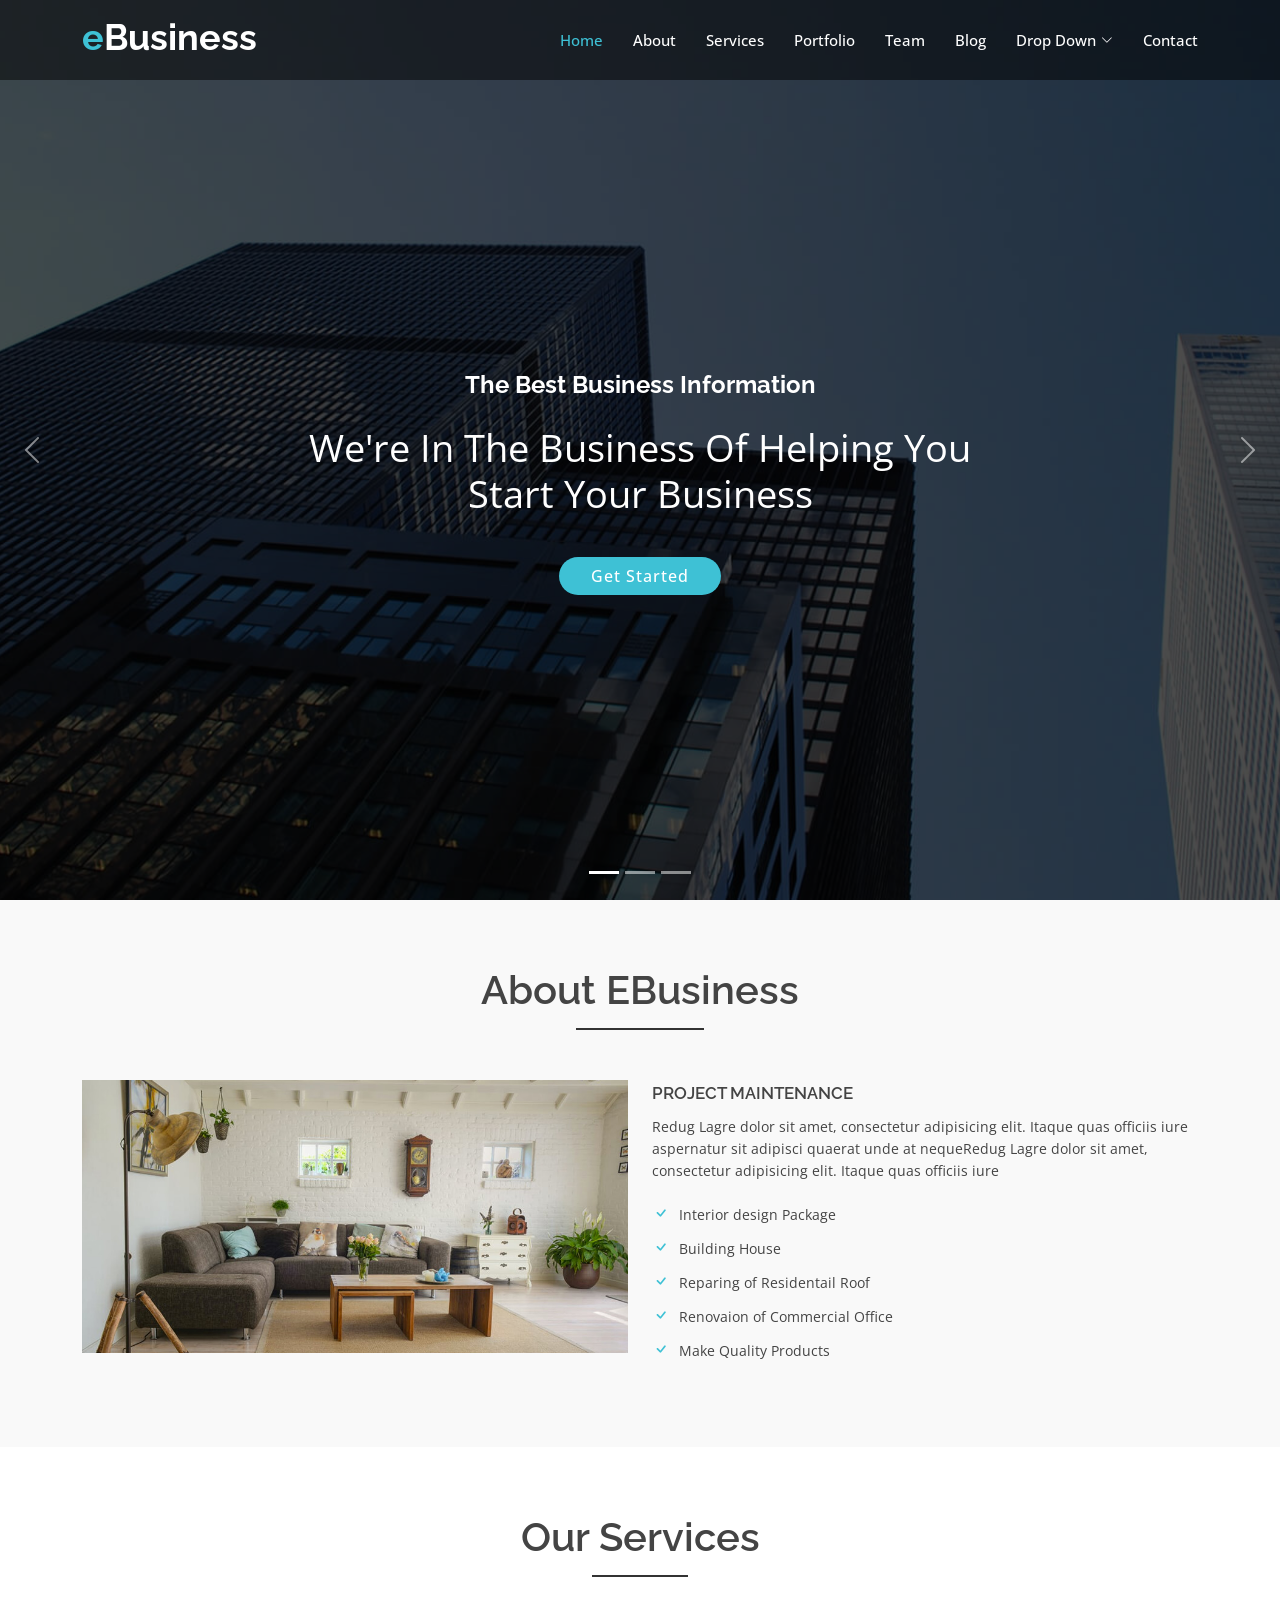
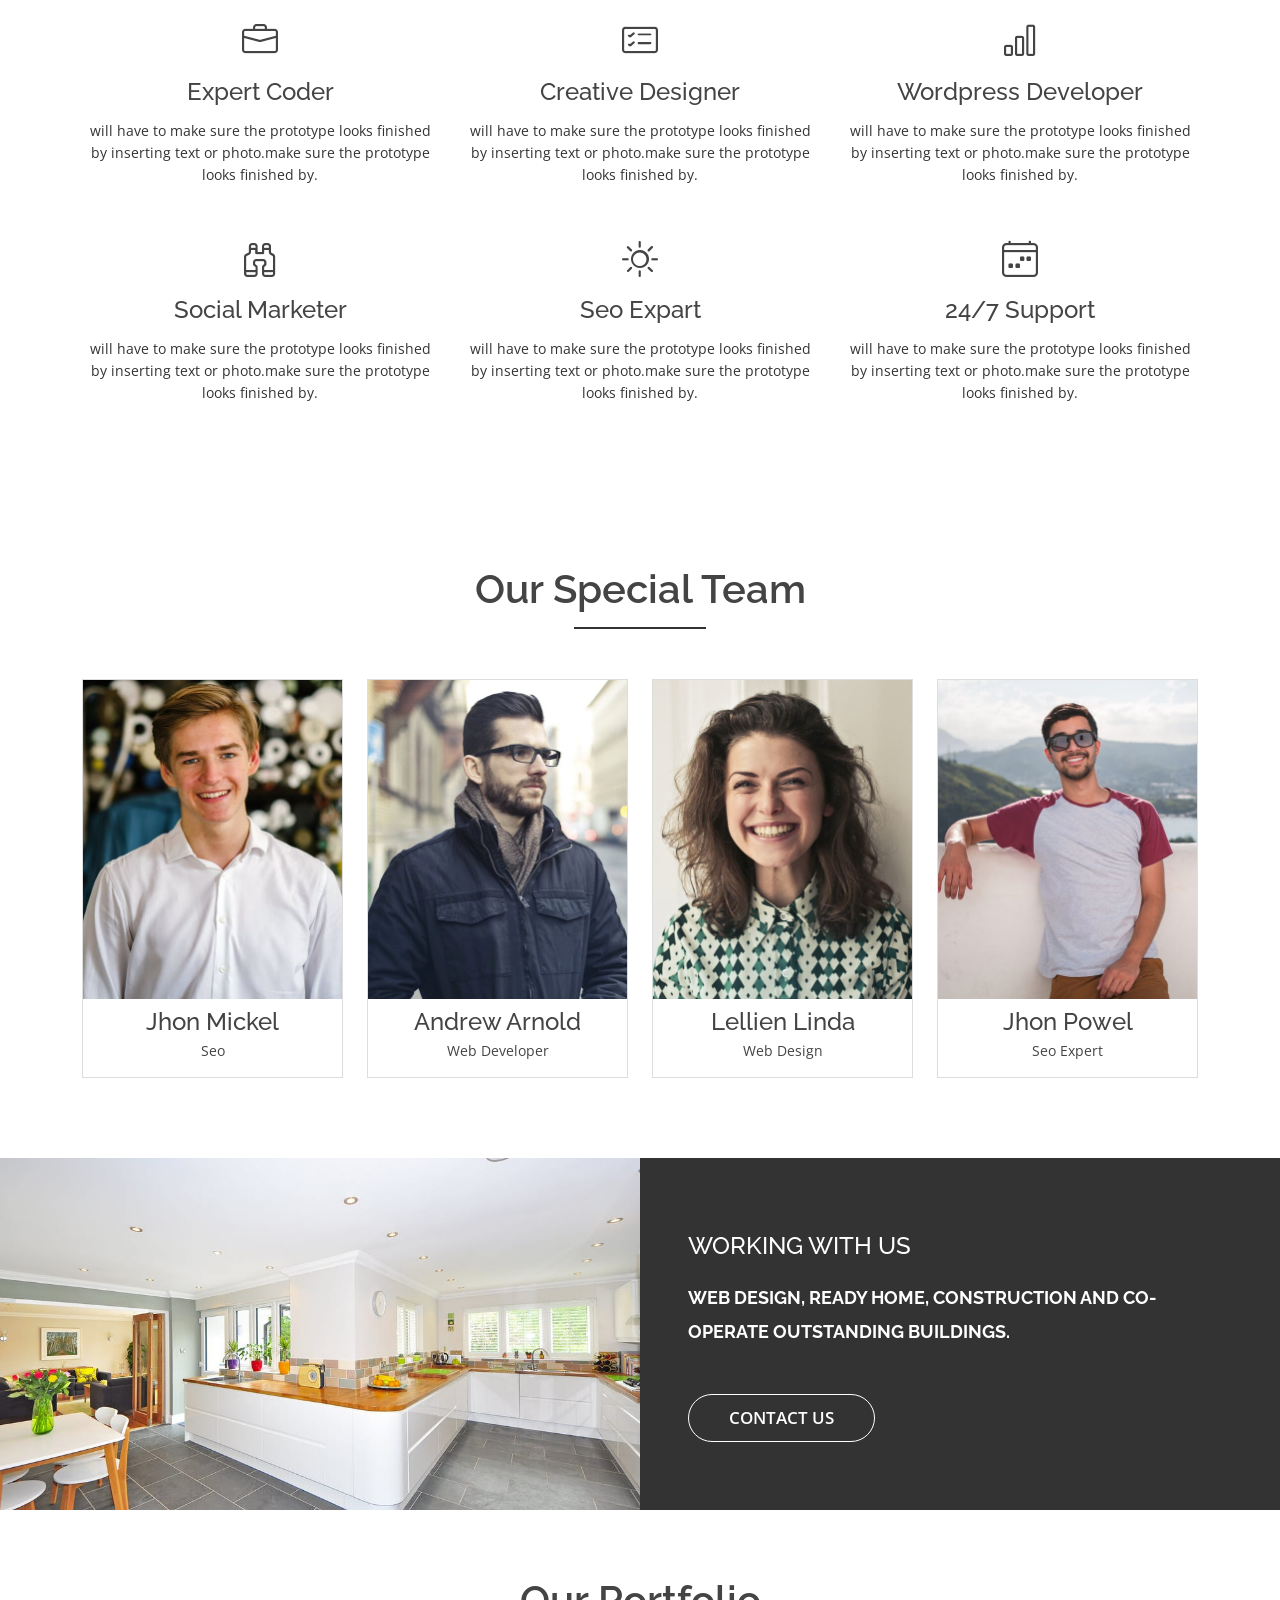
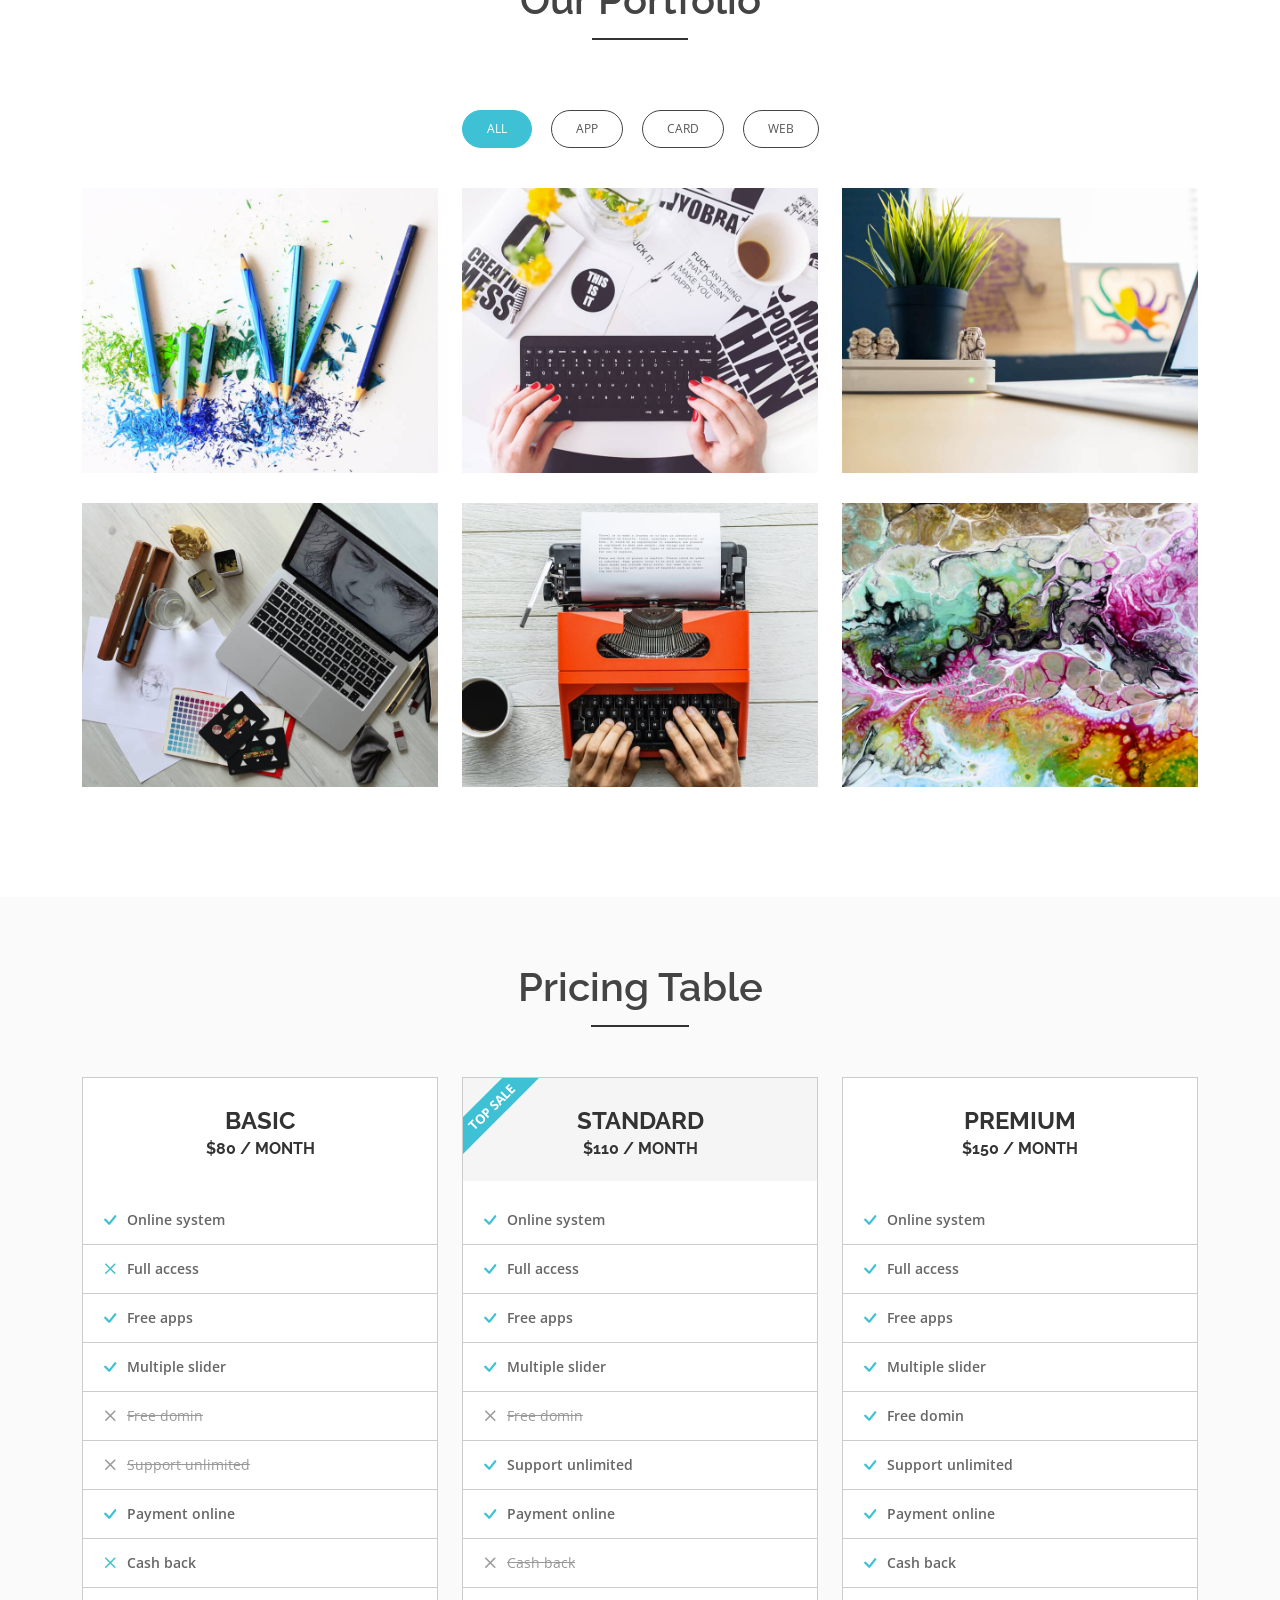
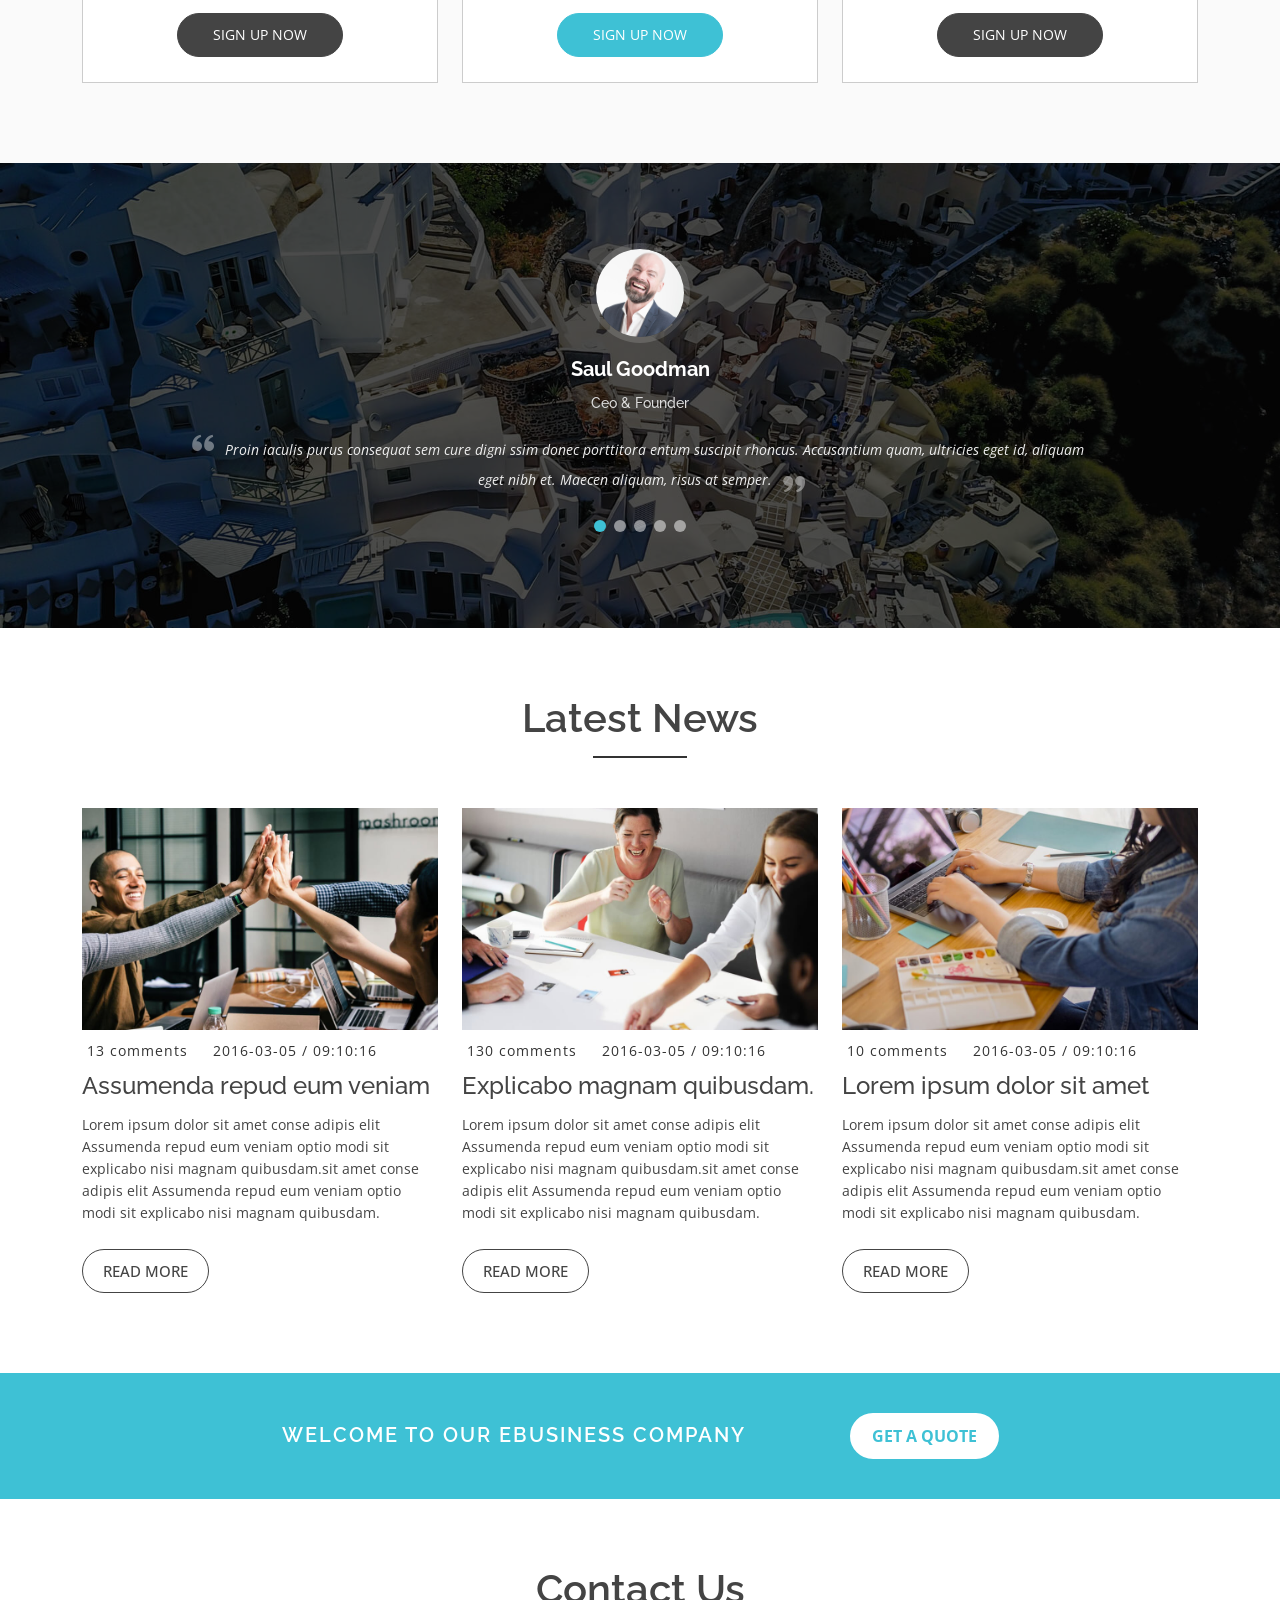
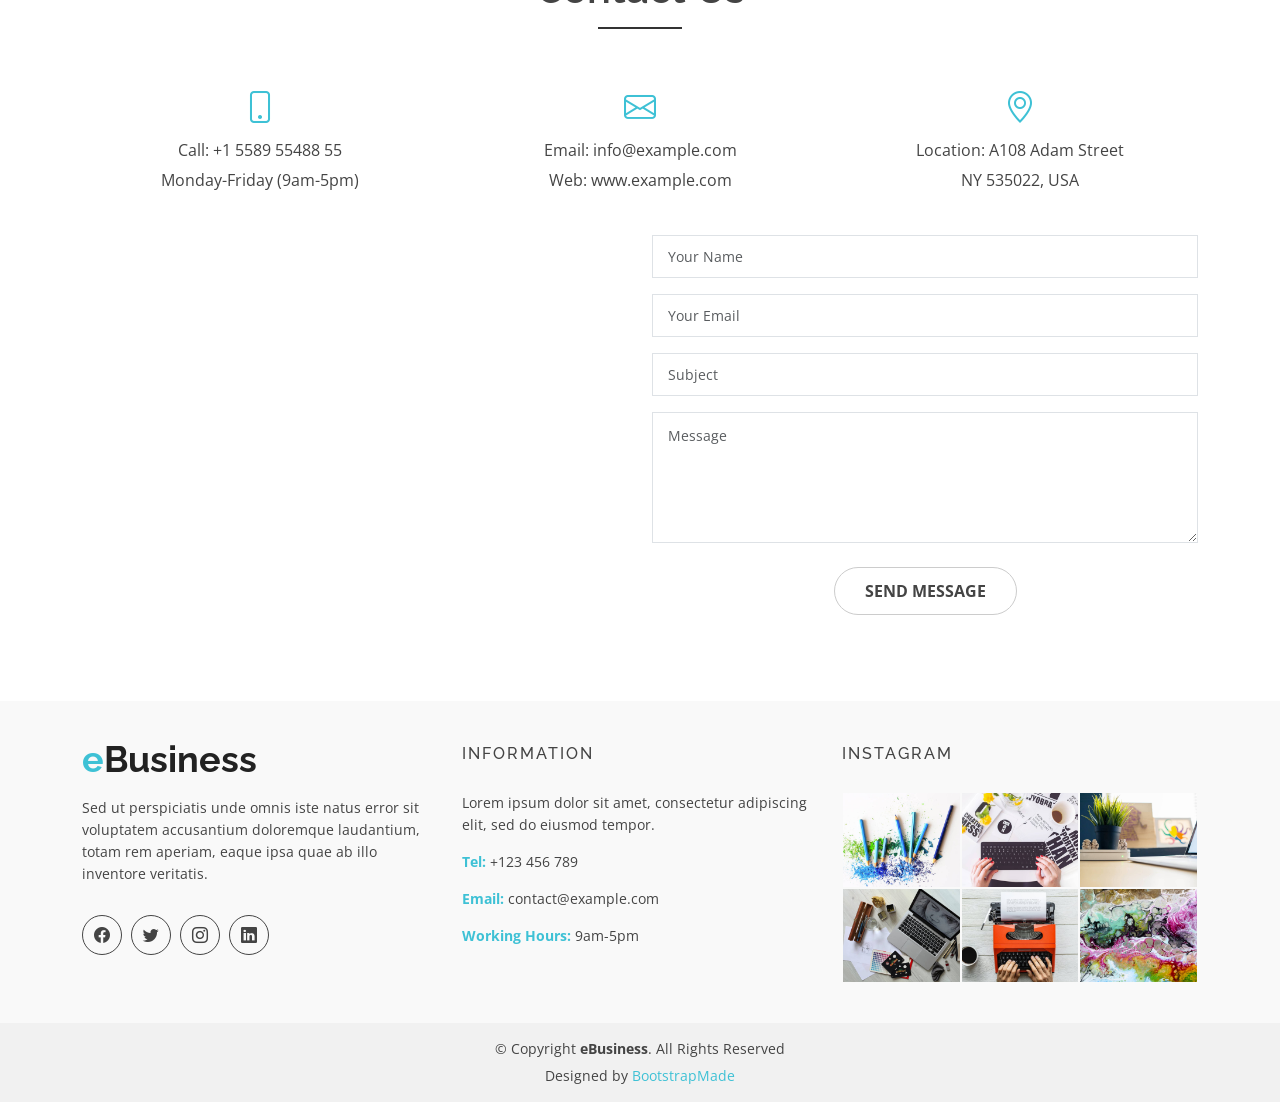
==== index.html @ 8da38280 "init theme" ====
<!DOCTYPE html>
<html lang="en">

<head>
  <meta charset="utf-8">
  <meta content="width=device-width, initial-scale=1.0" name="viewport">

  <title>eBusiness Bootstrap Template - Index</title>
  <meta content="" name="description">
  <meta content="" name="keywords">

  <!-- Favicons -->
  <link href="assets/img/favicon.png" rel="icon">
  <link href="assets/img/apple-touch-icon.png" rel="apple-touch-icon">

  <!-- Google Fonts -->
  <link href="https://fonts.googleapis.com/css?family=Open+Sans:300,400,400i,600,700|Raleway:300,400,400i,500,500i,700,800,900" rel="stylesheet">

  <!-- Vendor CSS Files -->
  <link href="assets/vendor/animate.css/animate.min.css" rel="stylesheet">
  <link href="assets/vendor/bootstrap/css/bootstrap.min.css" rel="stylesheet">
  <link href="assets/vendor/bootstrap-icons/bootstrap-icons.css" rel="stylesheet">
  <link href="assets/vendor/boxicons/css/boxicons.min.css" rel="stylesheet">
  <link href="assets/vendor/glightbox/css/glightbox.min.css" rel="stylesheet">
  <link href="assets/vendor/swiper/swiper-bundle.min.css" rel="stylesheet">

  <!-- Template Main CSS File -->
  <link href="assets/css/style.css" rel="stylesheet">

  <!-- =======================================================
  * Template Name: eBusiness
  * Updated: Sep 18 2023 with Bootstrap v5.3.2
  * Template URL: https://bootstrapmade.com/ebusiness-bootstrap-corporate-template/
  * Author: BootstrapMade.com
  * License: https://bootstrapmade.com/license/
  ======================================================== -->
</head>

<body>

  <!-- ======= Header ======= -->
  <header id="header" class="fixed-top d-flex align-items-center">
    <div class="container d-flex justify-content-between">

      <div class="logo">
        <h1><a href="index.html"><span>e</span>Business</a></h1>
        <!-- Uncomment below if you prefer to use an image logo -->
        <!-- <a href="index.html"><img src="assets/img/logo.png" alt="" class="img-fluid"></a>-->
      </div>

      <nav id="navbar" class="navbar">
        <ul>
          <li><a class="nav-link scrollto active" href="#hero">Home</a></li>
          <li><a class="nav-link scrollto" href="#about">About</a></li>
          <li><a class="nav-link scrollto" href="#services">Services</a></li>
          <li><a class="nav-link scrollto" href="#portfolio">Portfolio</a></li>
          <li><a class="nav-link scrollto" href="#team">Team</a></li>
          <li><a href="blog.html">Blog</a></li>
          <li class="dropdown"><a href="#"><span>Drop Down</span> <i class="bi bi-chevron-down"></i></a>
            <ul>
              <li><a href="#">Drop Down 1</a></li>
              <li class="dropdown"><a href="#"><span>Deep Drop Down</span> <i class="bi bi-chevron-right"></i></a>
                <ul>
                  <li><a href="#">Deep Drop Down 1</a></li>
                  <li><a href="#">Deep Drop Down 2</a></li>
                  <li><a href="#">Deep Drop Down 3</a></li>
                  <li><a href="#">Deep Drop Down 4</a></li>
                  <li><a href="#">Deep Drop Down 5</a></li>
                </ul>
              </li>
              <li><a href="#">Drop Down 2</a></li>
              <li><a href="#">Drop Down 3</a></li>
              <li><a href="#">Drop Down 4</a></li>
            </ul>
          </li>
          <li><a class="nav-link scrollto" href="#contact">Contact</a></li>
        </ul>
        <i class="bi bi-list mobile-nav-toggle"></i>
      </nav><!-- .navbar -->

    </div>
  </header><!-- End Header -->

  <!-- ======= hero Section ======= -->
  <section id="hero">
    <div class="hero-container">
      <div id="heroCarousel" class="carousel slide carousel-fade" data-bs-ride="carousel" data-bs-interval="5000">

        <ol id="hero-carousel-indicators" class="carousel-indicators"></ol>

        <div class="carousel-inner" role="listbox">

          <div class="carousel-item active" style="background-image: url(assets/img/hero-carousel/1.jpg)">
            <div class="carousel-container">
              <div class="container">
                <h2 class="animate__animated animate__fadeInDown">The Best Business Information </h2>
                <p class="animate__animated animate__fadeInUp">We're In The Business Of Helping You Start Your Business</p>
                <a href="#about" class="btn-get-started scrollto animate__animated animate__fadeInUp">Get Started</a>
              </div>
            </div>
          </div>

          <div class="carousel-item" style="background-image: url(assets/img/hero-carousel/2.jpg)">
            <div class="carousel-container">
              <div class="container">
                <h2 class="animate__animated animate__fadeInDown">At vero eos et accusamus</h2>
                <p class="animate__animated animate__fadeInUp">Helping Business Security & Peace of Mind for Your Family</p>
                <a href="#about" class="btn-get-started scrollto animate__animated animate__fadeInUp">Get Started</a>
              </div>
            </div>
          </div>

          <div class="carousel-item" style="background-image: url(assets/img/hero-carousel/3.jpg)">
            <div class="carousel-container">
              <div class="container">
                <h2 class="animate__animated animate__fadeInDown">Temporibus autem quibusdam</h2>
                <p class="animate__animated animate__fadeInUp">Beatae vitae dicta sunt explicabo. Nemo enim ipsam voluptatem</p>
                <a href="#about" class="btn-get-started scrollto animate__animated animate__fadeInUp">Get Started</a>
              </div>
            </div>
          </div>

        </div>

        <a class="carousel-control-prev" href="#heroCarousel" role="button" data-bs-slide="prev">
          <span class="carousel-control-prev-icon bi bi-chevron-left" aria-hidden="true"></span>
        </a>

        <a class="carousel-control-next" href="#heroCarousel" role="button" data-bs-slide="next">
          <span class="carousel-control-next-icon bi bi-chevron-right" aria-hidden="true"></span>
        </a>

      </div>
    </div>
  </section><!-- End Hero Section -->

  <main id="main">

    <!-- ======= About Section ======= -->
    <div id="about" class="about-area area-padding">
      <div class="container">
        <div class="row">
          <div class="col-md-12 col-sm-12 col-xs-12">
            <div class="section-headline text-center">
              <h2>About eBusiness</h2>
            </div>
          </div>
        </div>
        <div class="row">
          <!-- single-well start-->
          <div class="col-md-6 col-sm-6 col-xs-12">
            <div class="well-left">
              <div class="single-well">
                <a href="#">
                  <img src="assets/img/about/1.jpg" alt="">
                </a>
              </div>
            </div>
          </div>
          <!-- single-well end-->
          <div class="col-md-6 col-sm-6 col-xs-12">
            <div class="well-middle">
              <div class="single-well">
                <a href="#">
                  <h4 class="sec-head">project Maintenance</h4>
                </a>
                <p>
                  Redug Lagre dolor sit amet, consectetur adipisicing elit. Itaque quas officiis iure aspernatur sit adipisci quaerat unde at nequeRedug Lagre dolor sit amet, consectetur adipisicing elit. Itaque quas officiis iure
                </p>
                <ul>
                  <li>
                    <i class="bi bi-check"></i> Interior design Package
                  </li>
                  <li>
                    <i class="bi bi-check"></i> Building House
                  </li>
                  <li>
                    <i class="bi bi-check"></i> Reparing of Residentail Roof
                  </li>
                  <li>
                    <i class="bi bi-check"></i> Renovaion of Commercial Office
                  </li>
                  <li>
                    <i class="bi bi-check"></i> Make Quality Products
                  </li>
                </ul>
              </div>
            </div>
          </div>
          <!-- End col-->
        </div>
      </div>
    </div><!-- End About Section -->

    <!-- ======= Services Section ======= -->
    <div id="services" class="services-area area-padding">
      <div class="container">
        <div class="row">
          <div class="col-md-12 col-sm-12 col-xs-12">
            <div class="section-headline services-head text-center">
              <h2>Our Services</h2>
            </div>
          </div>
        </div>
        <div class="row text-center">
          <!-- Start Left services -->
          <div class="col-md-4 col-sm-4 col-xs-12">
            <div class="about-move">
              <div class="services-details">
                <div class="single-services">
                  <a class="services-icon" href="#">
                    <i class="bi bi-briefcase"></i>
                  </a>
                  <h4>Expert Coder</h4>
                  <p>
                    will have to make sure the prototype looks finished by inserting text or photo.make sure the prototype looks finished by.
                  </p>
                </div>
              </div>
              <!-- end about-details -->
            </div>
          </div>
          <div class="col-md-4 col-sm-4 col-xs-12">
            <div class="about-move">
              <div class="services-details">
                <div class="single-services">
                  <a class="services-icon" href="#">
                    <i class="bi bi-card-checklist"></i>
                  </a>
                  <h4>Creative Designer</h4>
                  <p>
                    will have to make sure the prototype looks finished by inserting text or photo.make sure the prototype looks finished by.
                  </p>
                </div>
              </div>
              <!-- end about-details -->
            </div>
          </div>
          <div class="col-md-4 col-sm-4 col-xs-12">
            <!-- end col-md-4 -->
            <div class=" about-move">
              <div class="services-details">
                <div class="single-services">
                  <a class="services-icon" href="#">
                    <i class="bi bi-bar-chart"></i>
                  </a>
                  <h4>Wordpress Developer</h4>
                  <p>
                    will have to make sure the prototype looks finished by inserting text or photo.make sure the prototype looks finished by.
                  </p>
                </div>
              </div>
              <!-- end about-details -->
            </div>
          </div>
          <div class="col-md-4 col-sm-4 col-xs-12">
            <!-- end col-md-4 -->
            <div class=" about-move">
              <div class="services-details">
                <div class="single-services">
                  <a class="services-icon" href="#">
                    <i class="bi bi-binoculars"></i>
                  </a>
                  <h4>Social Marketer </h4>
                  <p>
                    will have to make sure the prototype looks finished by inserting text or photo.make sure the prototype looks finished by.
                  </p>
                </div>
              </div>
              <!-- end about-details -->
            </div>
          </div>
          <!-- End Left services -->
          <div class="col-md-4 col-sm-4 col-xs-12">
            <!-- end col-md-4 -->
            <div class=" about-move">
              <div class="services-details">
                <div class="single-services">
                  <a class="services-icon" href="#">
                    <i class="bi bi-brightness-high"></i>
                  </a>
                  <h4>Seo Expart</h4>
                  <p>
                    will have to make sure the prototype looks finished by inserting text or photo.make sure the prototype looks finished by.
                  </p>
                </div>
              </div>
              <!-- end about-details -->
            </div>
          </div>
          <!-- End Left services -->
          <div class="col-md-4 col-sm-4 col-xs-12">
            <!-- end col-md-4 -->
            <div class=" about-move">
              <div class="services-details">
                <div class="single-services">
                  <a class="services-icon" href="#">
                    <i class="bi bi-calendar4-week"></i>
                  </a>
                  <h4>24/7 Support</h4>
                  <p>
                    will have to make sure the prototype looks finished by inserting text or photo.make sure the prototype looks finished by.
                  </p>
                </div>
              </div>
              <!-- end about-details -->
            </div>
          </div>
        </div>
      </div>
    </div><!-- End Services Section -->

    <!-- ======= Team Section ======= -->
    <div id="team" class="our-team-area area-padding">
      <div class="container">
        <div class="row">
          <div class="col-md-12 col-sm-12 col-xs-12">
            <div class="section-headline text-center">
              <h2>Our special Team</h2>
            </div>
          </div>
        </div>
        <div class="row">
          <div class="col-md-3 col-sm-3 col-xs-12">
            <div class="single-team-member">
              <div class="team-img">
                <a href="#">
                  <img src="assets/img/team/1.jpg" alt="">
                </a>
                <div class="team-social-icon text-center">
                  <ul>
                    <li>
                      <a href="#">
                        <i class="bi bi-facebook"></i>
                      </a>
                    </li>
                    <li>
                      <a href="#">
                        <i class="bi bi-twitter"></i>
                      </a>
                    </li>
                    <li>
                      <a href="#">
                        <i class="bi bi-instagram"></i>
                      </a>
                    </li>
                  </ul>
                </div>
              </div>
              <div class="team-content text-center">
                <h4>Jhon Mickel</h4>
                <p>Seo</p>
              </div>
            </div>
          </div>
          <!-- End column -->
          <div class="col-md-3 col-sm-3 col-xs-12">
            <div class="single-team-member">
              <div class="team-img">
                <a href="#">
                  <img src="assets/img/team/2.jpg" alt="">
                </a>
                <div class="team-social-icon text-center">
                  <ul>
                    <li>
                      <a href="#">
                        <i class="bi bi-facebook"></i>
                      </a>
                    </li>
                    <li>
                      <a href="#">
                        <i class="bi bi-twitter"></i>
                      </a>
                    </li>
                    <li>
                      <a href="#">
                        <i class="bi bi-instagram"></i>
                      </a>
                    </li>
                  </ul>
                </div>
              </div>
              <div class="team-content text-center">
                <h4>Andrew Arnold</h4>
                <p>Web Developer</p>
              </div>
            </div>
          </div>
          <!-- End column -->
          <div class="col-md-3 col-sm-3 col-xs-12">
            <div class="single-team-member">
              <div class="team-img">
                <a href="#">
                  <img src="assets/img/team/3.jpg" alt="">
                </a>
                <div class="team-social-icon text-center">
                  <ul>
                    <li>
                      <a href="#">
                        <i class="bi bi-facebook"></i>
                      </a>
                    </li>
                    <li>
                      <a href="#">
                        <i class="bi bi-twitter"></i>
                      </a>
                    </li>
                    <li>
                      <a href="#">
                        <i class="bi bi-instagram"></i>
                      </a>
                    </li>
                  </ul>
                </div>
              </div>
              <div class="team-content text-center">
                <h4>Lellien Linda</h4>
                <p>Web Design</p>
              </div>
            </div>
          </div>
          <!-- End column -->
          <div class="col-md-3 col-sm-3 col-xs-12">
            <div class="single-team-member">
              <div class="team-img">
                <a href="#">
                  <img src="assets/img/team/4.jpg" alt="">
                </a>
                <div class="team-social-icon text-center">
                  <ul>
                    <li>
                      <a href="#">
                        <i class="bi bi-facebook"></i>
                      </a>
                    </li>
                    <li>
                      <a href="#">
                        <i class="bi bi-twitter"></i>
                      </a>
                    </li>
                    <li>
                      <a href="#">
                        <i class="bi bi-instagram"></i>
                      </a>
                    </li>
                  </ul>
                </div>
              </div>
              <div class="team-content text-center">
                <h4>Jhon Powel</h4>
                <p>Seo Expert</p>
              </div>
            </div>
          </div>
          <!-- End column -->
        </div>
      </div>
    </div><!-- End Team Section -->

    <!-- ======= Rviews Section ======= -->
    <div class="reviews-area">
      <div class="row g-0">
        <div class="col-lg-6">
          <img src="assets/img/about/2.jpg" alt="" class="img-fluid">
        </div>
        <div class="col-lg-6 work-right-text d-flex align-items-center">
          <div class="px-5 py-5 py-lg-0">
            <h2>working with us</h2>
            <h5>Web Design, Ready Home, Construction and Co-operate Outstanding Buildings.</h5>
            <a href="#contact" class="ready-btn scrollto">Contact us</a>
          </div>
        </div>
      </div>
    </div><!-- End Rviews Section -->

    <!-- ======= Portfolio Section ======= -->
    <div id="portfolio" class="portfolio-area area-padding fix">
      <div class="container">
        <div class="row">
          <div class="col-lg-12 col-md-12 col-sm-12 col-xs-12">
            <div class="section-headline text-center">
              <h2>Our Portfolio</h2>
            </div>
          </div>
        </div>
        <div class="row wesome-project-1 fix">
          <!-- Start Portfolio -page -->
          <div class="col-lg-12 col-md-12 col-sm-12 col-xs-12">
            <ul id="portfolio-flters">
              <li data-filter="*" class="filter-active">All</li>
              <li data-filter=".filter-app">App</li>
              <li data-filter=".filter-card">Card</li>
              <li data-filter=".filter-web">Web</li>
            </ul>
          </div>
        </div>

        <div class="row awesome-project-content portfolio-container">

          <!-- portfolio-item start -->
          <div class="col-md-4 col-sm-4 col-xs-12 portfolio-item filter-app portfolio-item">
            <div class="single-awesome-project">
              <div class="awesome-img">
                <a href="#"><img src="assets/img/portfolio/1.jpg" alt="" /></a>
                <div class="add-actions text-center">
                  <div class="project-dec">
                    <a class="portfolio-lightbox" data-gallery="myGallery" href="assets/img/portfolio/1.jpg">
                      <h4>Business City</h4>
                      <span>Web Development</span>
                    </a>
                  </div>
                </div>
              </div>
            </div>
          </div>
          <!-- portfolio-item end -->

          <!-- portfolio-item start -->
          <div class="col-md-4 col-sm-4 col-xs-12 portfolio-item filter-web">
            <div class="single-awesome-project">
              <div class="awesome-img">
                <a href="#"><img src="assets/img/portfolio/2.jpg" alt="" /></a>
                <div class="add-actions text-center">
                  <div class="project-dec">
                    <a class="portfolio-lightbox" data-gallery="myGallery" href="assets/img/portfolio/2.jpg">
                      <h4>Blue Sea</h4>
                      <span>Photosho</span>
                    </a>
                  </div>
                </div>
              </div>
            </div>
          </div>
          <!-- portfolio-item end -->

          <!-- portfolio-item start -->
          <div class="col-md-4 col-sm-4 col-xs-12 portfolio-item filter-card">
            <div class="single-awesome-project">
              <div class="awesome-img">
                <a href="#"><img src="assets/img/portfolio/3.jpg" alt="" /></a>
                <div class="add-actions text-center">
                  <div class="project-dec">
                    <a class="portfolio-lightbox" data-gallery="myGallery" href="assets/img/portfolio/3.jpg">
                      <h4>Beautiful Nature</h4>
                      <span>Web Design</span>
                    </a>
                  </div>
                </div>
              </div>
            </div>
          </div>
          <!-- portfolio-item end -->

          <!-- portfolio-item start -->
          <div class="col-md-4 col-sm-4 col-xs-12 portfolio-item filter-web">
            <div class="single-awesome-project">
              <div class="awesome-img">
                <a href="#"><img src="assets/img/portfolio/4.jpg" alt="" /></a>
                <div class="add-actions text-center">
                  <div class="project-dec">
                    <a class="portfolio-lightbox" data-gallery="myGallery" href="assets/img/portfolio/4.jpg">
                      <h4>Creative Team</h4>
                      <span>Web design</span>
                    </a>
                  </div>
                </div>
              </div>
            </div>
          </div>
          <!-- portfolio-item end -->

          <!-- portfolio-item start -->
          <div class="col-md-4 col-sm-4 col-xs-12 portfolio-item filter-app">
            <div class="single-awesome-project">
              <div class="awesome-img">
                <a href="#"><img src="assets/img/portfolio/5.jpg" alt="" /></a>
                <div class="add-actions text-center text-center">
                  <div class="project-dec">
                    <a class="portfolio-lightbox" data-gallery="myGallery" href="assets/img/portfolio/5.jpg">
                      <h4>Beautiful Flower</h4>
                      <span>Web Development</span>
                    </a>
                  </div>
                </div>
              </div>
            </div>
          </div>
          <!-- portfolio-item end -->

          <!-- portfolio-item start -->
          <div class="col-md-4 col-sm-4 col-xs-12 portfolio-item filter-web">
            <div class="single-awesome-project">
              <div class="awesome-img">
                <a href="#"><img src="assets/img/portfolio/6.jpg" alt="" /></a>
                <div class="add-actions text-center">
                  <div class="project-dec">
                    <a class="portfolio-lightbox" data-gallery="myGallery" href="assets/img/portfolio/6.jpg">
                      <h4>Night Hill</h4>
                      <span>Photoshop</span>
                    </a>
                  </div>
                </div>
              </div>
            </div>
          </div>
          <!-- portfolio-item end -->

        </div>
      </div>
    </div><!-- End Portfolio Section -->

    <!-- ======= Pricing Section ======= -->
    <div id="pricing" class="pricing-area area-padding">
      <div class="container">
        <div class="row">
          <div class="col-md-12 col-sm-12 col-xs-12">
            <div class="section-headline text-center">
              <h2>Pricing Table</h2>
            </div>
          </div>
        </div>
        <div class="row">
          <div class="col-md-4 col-sm-4 col-xs-12">
            <div class="pri_table_list">
              <h3>basic <br /> <span>$80 / month</span></h3>
              <ol>
                <li class="check"><i class="bi bi-check"></i><span>Online system</span></li>
                <li class="check"><i class="bi bi-x"></i><span>Full access</span></li>
                <li class="check"><i class="bi bi-check"></i><span>Free apps</span></li>
                <li class="check"><i class="bi bi-check"></i><span>Multiple slider</span></li>
                <li class="cross"><i class="bi bi-x"></i><span>Free domin</span></li>
                <li class="cross"><i class="bi bi-x"></i><span>Support unlimited</span></li>
                <li class="check"><i class="bi bi-check"></i><span>Payment online</span></li>
                <li class="check"><i class="bi bi-x"></i><span>Cash back</span></li>
              </ol>
              <button>sign up now</button>
            </div>
          </div>
          <div class="col-md-4 col-sm-4 col-xs-12">
            <div class="pri_table_list active">
              <span class="saleon">top sale</span>
              <h3>standard <br /> <span>$110 / month</span></h3>
              <ol>
                <li class="check"><i class="bi bi-check"></i><span>Online system</span></li>
                <li class="check"><i class="bi bi-check"></i><span>Full access</span></li>
                <li class="check"><i class="bi bi-check"></i><span>Free apps</span></li>
                <li class="check"><i class="bi bi-check"></i><span>Multiple slider</span></li>
                <li class="cross"><i class="bi bi-x"></i><span>Free domin</span></li>
                <li class="check"><i class="bi bi-check"></i><span>Support unlimited</span></li>
                <li class="check"><i class="bi bi-check"></i><span>Payment online</span></li>
                <li class="cross"><i class="bi bi-x"></i><span>Cash back</span></li>
              </ol>
              <button>sign up now</button>
            </div>
          </div>
          <div class="col-md-4 col-sm-4 col-xs-12">
            <div class="pri_table_list">
              <h3>premium <br /> <span>$150 / month</span></h3>
              <ol>
                <li class="check"><i class="bi bi-check"></i><span>Online system</span></li>
                <li class="check"><i class="bi bi-check"></i><span>Full access</span></li>
                <li class="check"><i class="bi bi-check"></i><span>Free apps</span></li>
                <li class="check"><i class="bi bi-check"></i><span>Multiple slider</span></li>
                <li class="check"><i class="bi bi-check"></i><span>Free domin</span></li>
                <li class="check"><i class="bi bi-check"></i><span>Support unlimited</span></li>
                <li class="check"><i class="bi bi-check"></i><span>Payment online</span></li>
                <li class="check"><i class="bi bi-check"></i><span>Cash back</span></li>
              </ol>
              <button>sign up now</button>
            </div>
          </div>
        </div>
      </div>
    </div><!-- End Pricing Section -->

    <!-- ======= Testimonials Section ======= -->
    <div id="testimonials" class="testimonials">
      <div class="container">

        <div class="testimonials-slider swiper">
          <div class="swiper-wrapper">

            <div class="swiper-slide">
              <div class="testimonial-item">
                <img src="assets/img/testimonials/testimonials-1.jpg" class="testimonial-img" alt="">
                <h3>Saul Goodman</h3>
                <h4>Ceo &amp; Founder</h4>
                <p>
                  <i class="bx bxs-quote-alt-left quote-icon-left"></i>
                  Proin iaculis purus consequat sem cure digni ssim donec porttitora entum suscipit rhoncus. Accusantium quam, ultricies eget id, aliquam eget nibh et. Maecen aliquam, risus at semper.
                  <i class="bx bxs-quote-alt-right quote-icon-right"></i>
                </p>
              </div>
            </div><!-- End testimonial item -->

            <div class="swiper-slide">
              <div class="testimonial-item">
                <img src="assets/img/testimonials/testimonials-2.jpg" class="testimonial-img" alt="">
                <h3>Sara Wilsson</h3>
                <h4>Designer</h4>
                <p>
                  <i class="bx bxs-quote-alt-left quote-icon-left"></i>
                  Export tempor illum tamen malis malis eram quae irure esse labore quem cillum quid cillum eram malis quorum velit fore eram velit sunt aliqua noster fugiat irure amet legam anim culpa.
                  <i class="bx bxs-quote-alt-right quote-icon-right"></i>
                </p>
              </div>
            </div><!-- End testimonial item -->

            <div class="swiper-slide">
              <div class="testimonial-item">
                <img src="assets/img/testimonials/testimonials-3.jpg" class="testimonial-img" alt="">
                <h3>Jena Karlis</h3>
                <h4>Store Owner</h4>
                <p>
                  <i class="bx bxs-quote-alt-left quote-icon-left"></i>
                  Enim nisi quem export duis labore cillum quae magna enim sint quorum nulla quem veniam duis minim tempor labore quem eram duis noster aute amet eram fore quis sint minim.
                  <i class="bx bxs-quote-alt-right quote-icon-right"></i>
                </p>
              </div>
            </div><!-- End testimonial item -->

            <div class="swiper-slide">
              <div class="testimonial-item">
                <img src="assets/img/testimonials/testimonials-4.jpg" class="testimonial-img" alt="">
                <h3>Matt Brandon</h3>
                <h4>Freelancer</h4>
                <p>
                  <i class="bx bxs-quote-alt-left quote-icon-left"></i>
                  Fugiat enim eram quae cillum dolore dolor amet nulla culpa multos export minim fugiat minim velit minim dolor enim duis veniam ipsum anim magna sunt elit fore quem dolore labore illum veniam.
                  <i class="bx bxs-quote-alt-right quote-icon-right"></i>
                </p>
              </div>
            </div><!-- End testimonial item -->

            <div class="swiper-slide">
              <div class="testimonial-item">
                <img src="assets/img/testimonials/testimonials-5.jpg" class="testimonial-img" alt="">
                <h3>John Larson</h3>
                <h4>Entrepreneur</h4>
                <p>
                  <i class="bx bxs-quote-alt-left quote-icon-left"></i>
                  Quis quorum aliqua sint quem legam fore sunt eram irure aliqua veniam tempor noster veniam enim culpa labore duis sunt culpa nulla illum cillum fugiat legam esse veniam culpa fore nisi cillum quid.
                  <i class="bx bxs-quote-alt-right quote-icon-right"></i>
                </p>
              </div>
            </div><!-- End testimonial item -->

          </div>
          <div class="swiper-pagination"></div>
        </div>

      </div>
    </div><!-- End Testimonials Section -->

    <!-- ======= Blog Section ======= -->
    <div id="blog" class="blog-area">
      <div class="blog-inner area-padding">
        <div class="blog-overly"></div>
        <div class="container ">
          <div class="row">
            <div class="col-md-12 col-sm-12 col-xs-12">
              <div class="section-headline text-center">
                <h2>Latest News</h2>
              </div>
            </div>
          </div>
          <div class="row">
            <!-- Start Left Blog -->
            <div class="col-md-4 col-sm-4 col-xs-12">
              <div class="single-blog">
                <div class="single-blog-img">
                  <a href="blog.html">
                    <img src="assets/img/blog/1.jpg" alt="">
                  </a>
                </div>
                <div class="blog-meta">
                  <span class="comments-type">
                    <i class="fa fa-comment-o"></i>
                    <a href="#">13 comments</a>
                  </span>
                  <span class="date-type">
                    <i class="fa fa-calendar"></i>2016-03-05 / 09:10:16
                  </span>
                </div>
                <div class="blog-text">
                  <h4>
                    <a href="blog.html">Assumenda repud eum veniam</a>
                  </h4>
                  <p>
                    Lorem ipsum dolor sit amet conse adipis elit Assumenda repud eum veniam optio modi sit explicabo nisi magnam quibusdam.sit amet conse adipis elit Assumenda repud eum veniam optio modi sit explicabo nisi magnam quibusdam.
                  </p>
                </div>
                <span>
                  <a href="blog.html" class="ready-btn">Read more</a>
                </span>
              </div>
              <!-- Start single blog -->
            </div>
            <!-- End Left Blog-->
            <!-- Start Left Blog -->
            <div class="col-md-4 col-sm-4 col-xs-12">
              <div class="single-blog">
                <div class="single-blog-img">
                  <a href="blog.html">
                    <img src="assets/img/blog/2.jpg" alt="">
                  </a>
                </div>
                <div class="blog-meta">
                  <span class="comments-type">
                    <i class="fa fa-comment-o"></i>
                    <a href="#">130 comments</a>
                  </span>
                  <span class="date-type">
                    <i class="fa fa-calendar"></i>2016-03-05 / 09:10:16
                  </span>
                </div>
                <div class="blog-text">
                  <h4>
                    <a href="blog.html">Explicabo magnam quibusdam.</a>
                  </h4>
                  <p>
                    Lorem ipsum dolor sit amet conse adipis elit Assumenda repud eum veniam optio modi sit explicabo nisi magnam quibusdam.sit amet conse adipis elit Assumenda repud eum veniam optio modi sit explicabo nisi magnam quibusdam.
                  </p>
                </div>
                <span>
                  <a href="blog.html" class="ready-btn">Read more</a>
                </span>
              </div>
              <!-- Start single blog -->
            </div>
            <!-- End Left Blog-->
            <!-- Start Right Blog-->
            <div class="col-md-4 col-sm-4 col-xs-12">
              <div class="single-blog">
                <div class="single-blog-img">
                  <a href="blog.html">
                    <img src="assets/img/blog/3.jpg" alt="">
                  </a>
                </div>
                <div class="blog-meta">
                  <span class="comments-type">
                    <i class="fa fa-comment-o"></i>
                    <a href="#">10 comments</a>
                  </span>
                  <span class="date-type">
                    <i class="fa fa-calendar"></i>2016-03-05 / 09:10:16
                  </span>
                </div>
                <div class="blog-text">
                  <h4>
                    <a href="blog.html">Lorem ipsum dolor sit amet</a>
                  </h4>
                  <p>
                    Lorem ipsum dolor sit amet conse adipis elit Assumenda repud eum veniam optio modi sit explicabo nisi magnam quibusdam.sit amet conse adipis elit Assumenda repud eum veniam optio modi sit explicabo nisi magnam quibusdam.
                  </p>
                </div>
                <span>
                  <a href="blog.html" class="ready-btn">Read more</a>
                </span>
              </div>
            </div>
            <!-- End Right Blog-->
          </div>
        </div>
      </div>
    </div><!-- End Blog Section -->

    <!-- ======= Suscribe Section ======= -->
    <div class="suscribe-area">
      <div class="container">
        <div class="row">
          <div class="col-lg-12 col-md-12 col-sm-12 col-xs=12">
            <div class="suscribe-text text-center">
              <h3>Welcome to our eBusiness company</h3>
              <a class="sus-btn" href="#">Get A quote</a>
            </div>
          </div>
        </div>
      </div>
    </div><!-- End Suscribe Section -->

    <!-- ======= Contact Section ======= -->
    <div id="contact" class="contact-area">
      <div class="contact-inner area-padding">
        <div class="contact-overly"></div>
        <div class="container ">
          <div class="row">
            <div class="col-md-12 col-sm-12 col-xs-12">
              <div class="section-headline text-center">
                <h2>Contact us</h2>
              </div>
            </div>
          </div>
          <div class="row">
            <!-- Start contact icon column -->
            <div class="col-md-4">
              <div class="contact-icon text-center">
                <div class="single-icon">
                  <i class="bi bi-phone"></i>
                  <p>
                    Call: +1 5589 55488 55<br>
                    <span>Monday-Friday (9am-5pm)</span>
                  </p>
                </div>
              </div>
            </div>
            <!-- Start contact icon column -->
            <div class="col-md-4">
              <div class="contact-icon text-center">
                <div class="single-icon">
                  <i class="bi bi-envelope"></i>
                  <p>
                    Email: info@example.com<br>
                    <span>Web: www.example.com</span>
                  </p>
                </div>
              </div>
            </div>
            <!-- Start contact icon column -->
            <div class="col-md-4">
              <div class="contact-icon text-center">
                <div class="single-icon">
                  <i class="bi bi-geo-alt"></i>
                  <p>
                    Location: A108 Adam Street<br>
                    <span>NY 535022, USA</span>
                  </p>
                </div>
              </div>
            </div>
          </div>
          <div class="row">

            <!-- Start Google Map -->
            <div class="col-md-6">
              <!-- Start Map -->
              <iframe src="https://www.google.com/maps/embed?pb=!1m18!1m12!1m3!1d22864.11283411948!2d-73.96468908098944!3d40.630720240038435!2m3!1f0!2f0!3f0!3m2!1i1024!2i768!4f13.1!3m3!1m2!1s0x89c24fa5d33f083b%3A0xc80b8f06e177fe62!2sNew+York%2C+NY%2C+USA!5e0!3m2!1sen!2sbg!4v1540447494452" width="100%" height="380" frameborder="0" style="border:0" allowfullscreen></iframe>
              <!-- End Map -->
            </div>
            <!-- End Google Map -->

            <!-- Start  contact -->
            <div class="col-md-6">
              <div class="form contact-form">
                <form action="forms/contact.php" method="post" role="form" class="php-email-form">
                  <div class="form-group">
                    <input type="text" name="name" class="form-control" id="name" placeholder="Your Name" required>
                  </div>
                  <div class="form-group mt-3">
                    <input type="email" class="form-control" name="email" id="email" placeholder="Your Email" required>
                  </div>
                  <div class="form-group mt-3">
                    <input type="text" class="form-control" name="subject" id="subject" placeholder="Subject" required>
                  </div>
                  <div class="form-group mt-3">
                    <textarea class="form-control" name="message" rows="5" placeholder="Message" required></textarea>
                  </div>
                  <div class="my-3">
                    <div class="loading">Loading</div>
                    <div class="error-message"></div>
                    <div class="sent-message">Your message has been sent. Thank you!</div>
                  </div>
                  <div class="text-center"><button type="submit">Send Message</button></div>
                </form>
              </div>
            </div>
            <!-- End Left contact -->
          </div>
        </div>
      </div>
    </div><!-- End Contact Section -->

  </main><!-- End #main -->

  <!-- ======= Footer ======= -->
  <footer>
    <div class="footer-area">
      <div class="container">
        <div class="row">
          <div class="col-md-4">
            <div class="footer-content">
              <div class="footer-head">
                <div class="footer-logo">
                  <h2><span>e</span>Business</h2>
                </div>

                <p>Sed ut perspiciatis unde omnis iste natus error sit voluptatem accusantium doloremque laudantium, totam rem aperiam, eaque ipsa quae ab illo inventore veritatis.</p>
                <div class="footer-icons">
                  <ul>
                    <li>
                      <a href="#"><i class="bi bi-facebook"></i></a>
                    </li>
                    <li>
                      <a href="#"><i class="bi bi-twitter"></i></a>
                    </li>
                    <li>
                      <a href="#"><i class="bi bi-instagram"></i></a>
                    </li>
                    <li>
                      <a href="#"><i class="bi bi-linkedin"></i></a>
                    </li>
                  </ul>
                </div>
              </div>
            </div>
          </div>
          <!-- end single footer -->
          <div class="col-md-4">
            <div class="footer-content">
              <div class="footer-head">
                <h4>information</h4>
                <p>
                  Lorem ipsum dolor sit amet, consectetur adipiscing elit, sed do eiusmod tempor.
                </p>
                <div class="footer-contacts">
                  <p><span>Tel:</span> +123 456 789</p>
                  <p><span>Email:</span> contact@example.com</p>
                  <p><span>Working Hours:</span> 9am-5pm</p>
                </div>
              </div>
            </div>
          </div>
          <!-- end single footer -->
          <div class="col-md-4">
            <div class="footer-content">
              <div class="footer-head">
                <h4>Instagram</h4>
                <div class="flicker-img">
                  <a href="#"><img src="assets/img/portfolio/1.jpg" alt=""></a>
                  <a href="#"><img src="assets/img/portfolio/2.jpg" alt=""></a>
                  <a href="#"><img src="assets/img/portfolio/3.jpg" alt=""></a>
                  <a href="#"><img src="assets/img/portfolio/4.jpg" alt=""></a>
                  <a href="#"><img src="assets/img/portfolio/5.jpg" alt=""></a>
                  <a href="#"><img src="assets/img/portfolio/6.jpg" alt=""></a>
                </div>
              </div>
            </div>
          </div>
        </div>
      </div>
    </div>
    <div class="footer-area-bottom">
      <div class="container">
        <div class="row">
          <div class="col-md-12 col-sm-12 col-xs-12">
            <div class="copyright text-center">
              <p>
                &copy; Copyright <strong>eBusiness</strong>. All Rights Reserved
              </p>
            </div>
            <div class="credits">
              <!--
              All the links in the footer should remain intact.
              You can delete the links only if you purchased the pro version.
              Licensing information: https://bootstrapmade.com/license/
              Purchase the pro version with working PHP/AJAX contact form: https://bootstrapmade.com/buy/?theme=eBusiness
            -->
              Designed by <a href="https://bootstrapmade.com/">BootstrapMade</a>
            </div>
          </div>
        </div>
      </div>
    </div>
  </footer><!-- End  Footer -->

  <div id="preloader"></div>
  <a href="#" class="back-to-top d-flex align-items-center justify-content-center"><i class="bi bi-arrow-up-short"></i></a>

  <!-- Vendor JS Files -->
  <script src="assets/vendor/bootstrap/js/bootstrap.bundle.min.js"></script>
  <script src="assets/vendor/glightbox/js/glightbox.min.js"></script>
  <script src="assets/vendor/isotope-layout/isotope.pkgd.min.js"></script>
  <script src="assets/vendor/swiper/swiper-bundle.min.js"></script>
  <script src="assets/vendor/php-email-form/validate.js"></script>

  <!-- Template Main JS File -->
  <script src="assets/js/main.js"></script>

</body>

</html>
---- assets/css/style.css ----
/**
* Template Name: eBusiness
* Updated: Sep 18 2023 with Bootstrap v5.3.2
* Template URL: https://bootstrapmade.com/ebusiness-bootstrap-corporate-template/
* Author: BootstrapMade.com
* License: https://bootstrapmade.com/license/
*/

/*--------------------------------------------------------------
# General
--------------------------------------------------------------*/
html,
body {
  height: 100%;
}

.floatleft {
  float: left;
}

.floatright {
  float: right;
}

.alignleft {
  float: left;
  margin-right: 15px;
  margin-bottom: 15px;
}

.alignright {
  float: right;
  margin-left: 15px;
  margin-bottom: 15px;
}

.aligncenter {
  display: block;
  margin: 0 auto 15px;
}

a:focus {
  outline: 0px solid;
}

img {
  max-width: 100%;
  height: auto;
}

.fix {
  overflow: hidden;
}

p {
  margin: 0 0 15px;
  color: #444;
}

h1,
h2,
h3,
h4,
h5,
h6 {
  font-family: "Raleway", sans-serif;
  margin: 0 0 15px;
  color: #444;
  font-weight: 500;
}

h1 {
  font-size: 48px;
  line-height: 50px;
}

h2 {
  font-size: 38px;
  line-height: 40px;
}

h3 {
  font-size: 30px;
  line-height: 32px;
}

h4 {
  font-size: 24px;
  line-height: 26px;
}

h5 {
  font-size: 20px;
  line-height: 22px;
}

h6 {
  font-size: 16px;
  line-height: 20px;
}

a {
  transition: all 0.3s ease 0s;
  text-decoration: none;
}

a:hover {
  color: #3EC1D5;
  text-decoration: none;
}

a:active,
a:hover {
  outline: 0 none;
}

body {
  background: #fff none repeat scroll 0 0;
  color: #444;
  font-family: "Open Sans", sans-serif;
  font-size: 14px;
  text-align: left;
  overflow-x: hidden;
  line-height: 22px;
}

/*--------------------------------------------------------------
# Back to top button
--------------------------------------------------------------*/
.back-to-top {
  position: fixed;
  visibility: hidden;
  opacity: 0;
  right: 15px;
  bottom: 15px;
  z-index: 996;
  background: #3ec1d5;
  width: 40px;
  height: 40px;
  transition: all 0.4s;
}

.back-to-top i {
  font-size: 28px;
  color: #fff;
  line-height: 0;
}

.back-to-top:hover {
  background: #60ccdc;
  color: #fff;
}

.back-to-top.active {
  visibility: visible;
  opacity: 1;
}

.clear {
  clear: both;
}

ul {
  list-style: outside none none;
  margin: 0;
  padding: 0;
}

input,
select,
textarea,
input[type=text],
input[type=date],
input[type=url],
input[type=email],
input[type=password],
input[type=tel],
button,
button[type=submit] {
  -moz-appearance: none;
  box-shadow: none !important;
}

div#preloader {
  position: fixed;
  left: 0;
  top: 0;
  z-index: 99999;
  width: 100%;
  height: 100%;
  overflow: visible;
  background: #fff url("../img/preloader.gif") no-repeat center center;
}

::-moz-selection {
  background: #3EC1D5;
  text-shadow: none;
}

::selection {
  background: #3EC1D5;
  text-shadow: none;
}

.area-padding {
  padding: 70px 0px 80px;
}

.area-padding-2 {
  padding: 70px 0px 50px;
}

.padding-2 {
  padding-bottom: 90px;
}

.section-headline h2 {
  display: inline-block;
  font-size: 40px;
  font-weight: 600;
  margin-bottom: 70px;
  position: relative;
  text-transform: capitalize;
}

.section-headline h2::after {
  border: 1px solid #333;
  bottom: -20px;
  content: "";
  left: 0;
  margin: 0 auto;
  position: absolute;
  right: 0;
  width: 40%;
}

.sec-head {
  display: inline-block;
  font-size: 17px;
  font-weight: 600;
  margin-bottom: 0;
  padding: 0 0 10px;
  text-transform: uppercase;
  transition: all 0.4s ease 0s;
}

/*--------------------------------------------------------------
# Header
--------------------------------------------------------------*/
#header {
  height: 80px;
  transition: all 0.5s;
  z-index: 997;
  transition: all 0.5s;
  background: rgba(0, 0, 0, 0.5);
}

#header.header-scrolled {
  background: rgba(0, 0, 0, 0.8);
  height: 64px;
}

#header .logo h1 {
  font-size: 36px;
  margin: 0;
  padding: 0;
  line-height: 1;
  font-weight: bold;
}

#header .logo h1 span {
  color: #3ec1d5;
}

#header .logo h1 a,
#header .logo h1 a:hover {
  color: #fff;
  text-decoration: none;
}

#header .logo img {
  padding: 0;
  margin: 0;
  max-height: 40px;
}

@media (max-width: 768px) {
  #header {
    height: 64px;
    background: rgba(0, 0, 0, 0.8);
  }

  #header .logo h1 {
    font-size: 28px;
  }
}

.header-bg {
  background: url(../img/background/page-header.jpg);
  background-repeat: no-repeat;
  background-size: cover;
  background-position: top center;
  padding: 120px 0 60px;
}

.header-bg::before {
  content: "";
  position: absolute;
  left: 0;
  right: 0;
  top: 0;
  bottom: 0;
  background: rgba(0, 0, 0, 0.7);
}

@media (min-width: 1025px) {
  .header-bg {
    background-attachment: fixed;
  }
}

/*--------------------------------------------------------------
# Navigation Menu
--------------------------------------------------------------*/
/**
* Desktop Navigation 
*/
.navbar {
  padding: 0;
}

.navbar ul {
  margin: 0;
  padding: 0;
  display: flex;
  list-style: none;
  align-items: center;
}

.navbar li {
  position: relative;
}

.navbar a,
.navbar a:focus {
  display: flex;
  align-items: center;
  justify-content: space-between;
  padding: 10px 0 10px 30px;
  font-size: 15px;
  font-weight: 500;
  color: #fff;
  white-space: nowrap;
  transition: 0.3s;
}

.navbar a i,
.navbar a:focus i {
  font-size: 12px;
  line-height: 0;
  margin-left: 5px;
}

.navbar a:hover,
.navbar .active,
.navbar .active:focus,
.navbar li:hover>a {
  color: #3ec1d5;
}

.navbar .dropdown ul {
  display: block;
  position: absolute;
  left: 14px;
  top: calc(100% + 30px);
  margin: 0;
  padding: 10px 0;
  z-index: 99;
  opacity: 0;
  visibility: hidden;
  background: #fff;
  box-shadow: 0px 0px 30px rgba(127, 137, 161, 0.25);
  transition: 0.3s;
}

.navbar .dropdown ul li {
  min-width: 200px;
}

.navbar .dropdown ul a {
  padding: 10px 20px;
  font-size: 14px;
  text-transform: none;
  color: #0d2529;
}

.navbar .dropdown ul a i {
  font-size: 12px;
}

.navbar .dropdown ul a:hover,
.navbar .dropdown ul .active:hover,
.navbar .dropdown ul li:hover>a {
  color: #3ec1d5;
}

.navbar .dropdown:hover>ul {
  opacity: 1;
  top: 100%;
  visibility: visible;
}

.navbar .dropdown .dropdown ul {
  top: 0;
  left: calc(100% - 30px);
  visibility: hidden;
}

.navbar .dropdown .dropdown:hover>ul {
  opacity: 1;
  top: 0;
  left: 100%;
  visibility: visible;
}

@media (max-width: 1366px) {
  .navbar .dropdown .dropdown ul {
    left: -90%;
  }

  .navbar .dropdown .dropdown:hover>ul {
    left: -100%;
  }
}

/**
* Mobile Navigation 
*/
.mobile-nav-toggle {
  color: #fff;
  font-size: 28px;
  cursor: pointer;
  display: none;
  line-height: 0;
  transition: 0.5s;
}

@media (max-width: 991px) {
  .mobile-nav-toggle {
    display: block;
  }

  .navbar ul {
    display: none;
  }
}

.navbar-mobile {
  position: fixed;
  overflow: hidden;
  top: 0;
  right: 0;
  left: 0;
  bottom: 0;
  background: rgba(1, 2, 2, 0.9);
  transition: 0.3s;
  z-index: 999;
}

.navbar-mobile .mobile-nav-toggle {
  position: absolute;
  top: 15px;
  right: 15px;
}

.navbar-mobile ul {
  display: block;
  position: absolute;
  top: 55px;
  right: 15px;
  bottom: 15px;
  left: 15px;
  padding: 10px 0;
  background-color: #fff;
  overflow-y: auto;
  transition: 0.3s;
}

.navbar-mobile a,
.navbar-mobile a:focus {
  padding: 10px 20px;
  font-size: 15px;
  color: #0d2529;
}

.navbar-mobile a:hover,
.navbar-mobile .active,
.navbar-mobile li:hover>a {
  color: #3ec1d5;
}

.navbar-mobile .getstarted,
.navbar-mobile .getstarted:focus {
  margin: 15px;
}

.navbar-mobile .dropdown ul {
  position: static;
  display: none;
  margin: 10px 20px;
  padding: 10px 0;
  z-index: 99;
  opacity: 1;
  visibility: visible;
  background: #fff;
  box-shadow: 0px 0px 30px rgba(127, 137, 161, 0.25);
}

.navbar-mobile .dropdown ul li {
  min-width: 200px;
}

.navbar-mobile .dropdown ul a {
  padding: 10px 20px;
}

.navbar-mobile .dropdown ul a i {
  font-size: 12px;
}

.navbar-mobile .dropdown ul a:hover,
.navbar-mobile .dropdown ul .active:hover,
.navbar-mobile .dropdown ul li:hover>a {
  color: #3ec1d5;
}

.navbar-mobile .dropdown>.dropdown-active {
  display: block;
}

/*--------------------------------------------------------------
# Hero Section
--------------------------------------------------------------*/
#hero {
  width: 100%;
  height: 100vh;
  background: #000;
  overflow: hidden;
  position: relative;
}

@media (max-height: 500px) {
  #hero {
    height: 150vh;
  }
}

#hero .carousel,
#hero .carousel-inner,
#hero .carousel-item,
#hero .carousel-item::before {
  position: absolute;
  top: 0;
  right: 0;
  left: 0;
  bottom: 0;
}

#hero .carousel-item {
  background-size: cover;
  background-position: center;
  background-repeat: no-repeat;
}

#hero .carousel-item::before {
  content: "";
  background-color: rgba(0, 0, 0, 0.7);
}

#hero .carousel-container {
  display: flex;
  justify-content: center;
  align-items: center;
  position: absolute;
  bottom: 0;
  top: 70px;
  left: 50px;
  right: 50px;
}

#hero .container {
  text-align: center;
}

#hero h2 {
  color: #fff;
  margin-bottom: 20px;
  font-size: 24px;
  font-weight: 700;
}

@media (max-width: 768px) {
  #hero h2 {
    font-size: 20px;
    line-height: 1.2;
  }
}

#hero p {
  width: 80%;
  font-size: 38px;
  line-height: 1.2;
  margin: 0 auto 30px auto;
  color: #fff;
}

@media (min-width: 1024px) {
  #hero p {
    width: 60%;
  }
}

@media (max-width: 768px) {
  #hero p {
    font-size: 28px;
    line-height: 1.2;
  }
}

#hero .carousel-fade {
  overflow: hidden;
}

#hero .carousel-fade .carousel-inner .carousel-item {
  transition-property: opacity;
}

#hero .carousel-fade .carousel-inner .carousel-item,
#hero .carousel-fade .carousel-inner .active.carousel-item-start,
#hero .carousel-fade .carousel-inner .active.carousel-item-end {
  opacity: 0;
}

#hero .carousel-fade .carousel-inner .active,
#hero .carousel-fade .carousel-inner .carousel-item-next.carousel-item-start,
#hero .carousel-fade .carousel-inner .carousel-item-prev.carousel-item-end {
  opacity: 1;
  transition: 0.5s;
}

#hero .carousel-fade .carousel-inner .carousel-item-next,
#hero .carousel-fade .carousel-inner .carousel-item-prev,
#hero .carousel-fade .carousel-inner .active.carousel-item-start,
#hero .carousel-fade .carousel-inner .active.carousel-item-end {
  left: 0;
  transform: translate3d(0, 0, 0);
}

#hero .carousel-control-prev,
#hero .carousel-control-next {
  width: 10%;
}

@media (min-width: 1024px) {

  #hero .carousel-control-prev,
  #hero .carousel-control-next {
    width: 5%;
  }
}

#hero .carousel-control-next-icon,
#hero .carousel-control-prev-icon {
  background: none;
  font-size: 32px;
  line-height: 1;
}

#hero .carousel-indicators li {
  cursor: pointer;
  list-style-type: none;
}

#hero .btn-get-started {
  font-weight: 500;
  font-size: 16px;
  letter-spacing: 1px;
  display: inline-block;
  padding: 8px 32px;
  border-radius: 50px;
  transition: 0.5s;
  margin: 10px;
  color: #fff;
  background: #3ec1d5;
}

#hero .btn-get-started:hover {
  background: #fff;
  color: #3ec1d5;
}

/*--------------------------------------------------------------
# About
--------------------------------------------------------------*/
.about-area {
  background-color: #f9f9f9;
}

.single-well>a {
  display: block;
}

.single-well ul li {
  color: #444;
  display: block;
  padding: 5px 0;
}

.single-well ul li i {
  color: #3EC1D5;
  margin-right: 5px;
  font-size: 18px;
}

.single-well p {
  color: #444;
}

/*--------------------------------------------------------------
# Services
--------------------------------------------------------------*/
.services-icon {
  color: #444;
  display: inline-block;
  font-size: 36px;
  line-height: 36px;
  margin-bottom: 20px;
}

.section-headline.services-head>h2 {
  margin-bottom: 25px;
}

.services-details {
  padding-top: 40px;
  transition: all 0.5s ease 0s;
}

.services-details:hover h4,
.services-details:hover .services-icon {
  color: #3EC1D5;
}

.row.second-row {
  margin-top: 40px;
}

.section-head>h2 {
  color: #333;
}

.single-services>h4 {
  color: #444;
  font-size: 24px;
  font-weight: 500;
}

.single-services>p {
  color: #333;
  font-size: 14px;
}

/*--------------------------------------------------------------
# Team
--------------------------------------------------------------*/
.team-member {
  background: rgba(0, 0, 0, 0.65) none repeat scroll 0 0;
  display: block;
  margin-right: -15px;
  padding: 10px;
  position: relative;
  overflow: hidden;
}

.team-member::before {
  background: rgba(0, 0, 0, 0) url("../img/team/team01.jpg") repeat scroll 0 0;
  content: "";
  display: block;
  height: 100%;
  left: 0;
  margin-right: -15px;
  padding: 10px;
  position: absolute;
  top: 0;
  width: 100%;
  z-index: -1;
  background-repeat: no-repeat;
  background-size: cover;
  background-position: top center;
  transition: 5s;
  transform: scale(1);
}

.team-member:hover.team-member::before {
  transform: scale(1.2);
}

.single-team-member {
  border: 1px solid #ddd;
}

.team-left-text h4 {
  color: #fff;
  font-size: 30px;
  font-weight: 700;
  text-transform: uppercase;
}

.team-left-text p {
  color: #fff;
  font-size: 17px;
  line-height: 26px;
}

.email-news {
  display: block;
  margin: 30px 0;
  overflow: hidden;
  text-align: center;
  width: 100%;
}

.email-news .email_button input {
  background: rgba(0, 0, 0, 0) none repeat scroll 0 0;
  border: 1px solid #fff;
  color: #fff;
  float: left;
  font-size: 13px;
  padding: 8px;
  width: 81%;
}

.email-news .email_button>button {
  background: rgba(0, 0, 0, 0) none repeat scroll 0 0;
  border: 1px solid #fff;
  color: #fff;
  float: left;
  font-size: 16px;
  padding: 8px 12px;
  text-align: center;
}

.email-news .email_button>button:hover {
  background: #3EC1D5;
  border: 1px solid #fff;
  color: #fff;
}

.team-left-icon ul li {
  display: inline-block;
}

.team-left-icon ul li a:hover {
  color: #3EC1D5;
  background: #fff;
  border: 2px solid #fff;
}

.team-left-icon ul li a {
  border: 2px solid #fff;
  color: #fff;
  display: block;
  font-size: 16px;
  height: 40px;
  line-height: 37px;
  margin: 0 3px;
  width: 40px;
}

.team-member-carousel .single-team-member {
  overflow: hidden;
  width: 100%;
}

.single-team-member:hover .team-img a:after {
  opacity: 1;
}

.single-team-member:hover .team-social-icon {
  top: 45%;
  opacity: 1;
}

.team-img {
  position: relative;
}

.team-img>a {
  display: block;
}

.team-img>a::after {
  background: rgba(0, 0, 0, 0.7);
  bottom: 0;
  content: "";
  height: 100%;
  left: 0;
  position: absolute;
  transition: all 0.5s ease 0s;
  width: 100%;
  opacity: 0;
}

.team-social-icon {
  left: 50%;
  margin-left: -61px;
  opacity: 0;
  position: absolute;
  top: 30%;
  transition: 1.3s;
}

.team-social-icon ul li {
  display: inline-block;
}

.team-social-icon ul li a {
  border: 1px solid #fff;
  border-radius: 50%;
  color: #fff;
  display: inline-flex;
  align-items: center;
  justify-content: center;
  font-size: 14px;
  height: 34px;
  width: 34px;
  margin: 0 3px;
}

.team-social-icon ul li a i {
  line-height: 0;
}

.team-social-icon ul li a:hover {
  color: #fff;
  border: 1px solid #3EC1D5;
  background: #3EC1D5;
}

.team-content {
  padding: 10px 0px;
}

.team-content>h4,
.team-content>p {
  color: #444;
  margin-bottom: 5px;
}

.team-content.head-team p {
  margin-bottom: 0;
}

.team-left-icon.text-center {
  margin-bottom: 20px;
}

.head-team h4 {
  display: inline-block;
  font-size: 25px;
  font-weight: 600;
  padding-bottom: 10px;
  text-transform: uppercase;
}

/*--------------------------------------------------------------
# Review
--------------------------------------------------------------*/
.reviews-area {
  background: url(../img/background/reviews-bg.jpg);
  overflow: hidden;
  background-repeat: no-repeat;
  background-size: cover;
  background-position: top center;
  background-attachment: fixed;
  width: 100%;
  height: auto;
  position: relative;
}

.work-left-text {
  background: #3EC1D5 none repeat scroll 0 0;
}

.work-right-text {
  background: rgba(0, 0, 0, 0.8) none repeat scroll 0 0;
}

.work-right-text h2 {
  color: #fff;
  text-transform: uppercase;
  font-size: 24px;
}

.work-right-text h5 {
  color: #fff;
  font-size: 18px;
  font-weight: 700;
  line-height: 34px;
  text-transform: uppercase;
}

.work-right-text .sus-btn {
  margin-left: 0;
  margin-top: 20px;
}

.single-awesome-4 {
  display: block;
  float: left;
  overflow: hidden;
  width: 33.33%;
}

.single-awesome-4 .add-actions {
  padding: 10px 20px;
}

/*--------------------------------------------------------------
# Portfolio
--------------------------------------------------------------*/
.pst-content {
  padding-left: 10px;
}

#portfolio-flters {
  padding: 0;
  margin: 5px 0 35px 0;
  list-style: none;
  text-align: center;
}

#portfolio-flters li {
  cursor: pointer;
  margin: 15px 15px 15px 0;
  display: inline-block;
  padding: 8px 24px;
  font-size: 12px;
  line-height: 20px;
  color: #555;
  border-radius: 50px;
  text-transform: uppercase;
  background: #fff;
  margin-bottom: 5px;
  transition: all 0.3s ease-in-out;
  border: 1px solid #444;
}

#portfolio-flters li:hover,
#portfolio-flters li.filter-active {
  border-color: #3EC1D5;
  background: #3EC1D5;
  color: #fff;
}

#portfolio-flters li:last-child {
  margin-right: 0;
}

.single-awesome-portfolio {
  float: left;
  overflow: hidden;
  padding: 15px;
  width: 25%;
  position: relative;
}

.single-awesome-project {
  overflow: hidden;
  margin-bottom: 30px;
}

.first-item {
  margin-bottom: 30px;
}

.awesome-img {
  display: block;
  width: 100%;
  height: 100%;
  position: relative;
}

.awesome-img>a {
  display: block;
  position: relative;
}

.single-awesome-project:hover .awesome-img>a::after {
  opacity: 1;
}

.single-awesome-project:hover .add-actions {
  opacity: 1;
  bottom: 0;
}

.awesome-img>a::after {
  background: rgba(0, 0, 0, 0.7) none repeat scroll 0 0;
  content: "";
  height: 100%;
  left: 0;
  position: absolute;
  top: 0;
  width: 100%;
  opacity: 0;
  transition: 0.4s;
}

.add-actions {
  background: rgba(0, 0, 0, 0.6) none repeat scroll 0 0;
  bottom: 30px;
  display: block;
  height: 100%;
  left: 0;
  opacity: 0;
  overflow: hidden;
  padding: 10px 15px;
  position: absolute;
  transition: all 0.4s ease 0s;
  width: 100%;
}

.project-dec {
  display: block;
  height: 100%;
  width: 100%;
}

.project-dec a {
  display: block;
  height: 100%;
  width: 100%;
}

.project-dec h4 {
  margin-bottom: 5px;
}

.project-dec h4:hover {
  color: #fff;
}

.project-dec h4 {
  color: #ddd;
  font-size: 24px;
  margin-top: -45px;
  padding-top: 50%;
  text-decoration: none;
  text-transform: uppercase;
  font-weight: 800;
}

.project-dec span {
  color: #ddd;
  font-size: 13px;
}

.project-action-btn {
  display: block;
  height: 100%;
  text-align: center;
  transition: all 1s ease 0s;
  width: 100%;
}

.project-action-btn li {
  display: block;
  height: 100%;
  width: 100%;
}

.project-action-btn li a {
  display: block;
  height: 100%;
  width: 100%;
}

/*--------------------------------------------------------------
# Pricing
--------------------------------------------------------------*/
.pricing-area {
  background: rgba(0, 0, 0, 0.02) none repeat scroll 0 0;
}

.pri_table_list {
  border: 1px solid #ccc;
  text-align: center;
  transition: all 0.4s ease 0s;
  background: #fff;
}

.pri_table_list h3 span {
  font-size: 16px;
}

.pri_table_list ol li {
  border-bottom: 1px solid #ccc;
  color: #666;
  padding: 12px 15px;
  position: relative;
  display: flex;
  align-items: center;
}

.pri_table_list li.check {
  font-weight: 600;
}

.pri_table_list li.check i {
  color: #3EC1D5;
  line-height: 0;
  font-size: 24px;
  margin-right: 5px;
}

.pri_table_list li.cross {
  text-decoration: line-through;
  color: #999;
}

.pri_table_list li.cross i {
  color: #999;
  line-height: 0;
  font-size: 24px;
  margin-right: 5px;
}

.pri_table_list button {
  background: #444 none repeat scroll 0 0;
  border: 1px solid #444;
  color: #fff;
  margin-bottom: 25px;
  padding: 10px 35px;
  text-transform: uppercase;
  transition: all 0.4s ease 0s;
  border-radius: 30px;
}

.pri_table_list>h3 {
  color: #333;
  font-size: 24px;
  font-weight: 700;
  line-height: 25px;
  padding: 30px 0 20px;
  text-transform: uppercase;
  transition: all 0.4s ease 0s;
}

.pri_table_list ol {
  list-style: outside none none;
  margin: 0;
  padding: 0 0 25px;
}

.pri_table_list.active {
  transition: all 0.4s ease 0s;
  position: relative;
  overflow: hidden;
}

.saleon {
  background: #3EC1D5 none repeat scroll 0 0;
  color: #fff;
  font-size: 13px;
  font-weight: 700;
  left: -26px;
  padding: 2px 25px;
  position: absolute;
  text-transform: uppercase;
  top: 16px;
  transform: rotate(-45deg);
  -webkit-transform: rotate(-45deg);
  -ms-transform: rotate(-45deg);
  -o-transform: rotate(-45deg);
  -moz-transform: rotate(-45deg);
}

.pri_table_list>button:hover {
  background-color: #fff;
  border: 1px solid #333;
  color: #333;
}

.active>h3 {
  background: #f5f5f5 none repeat scroll 0 0;
  color: #333;
  transition: all 0.4s ease 0s;
}

.active>button {
  background: #3EC1D5 none repeat scroll 0 0;
  border: 1px solid #3EC1D5;
  color: #fff;
  transition: 0.4s;
}

.active>button:hover {
  background: #333 none repeat scroll 0 0;
  border: 1px solid #333;
  color: #fff;
  transition: 0.4s;
}

/*--------------------------------------------------------------
# Testimonials
--------------------------------------------------------------*/
.testimonials {
  padding: 80px 0;
  background: url("../img/background/slider-bg.jpg") no-repeat;
  background-position: center center;
  background-size: cover;
  position: relative;
}

.testimonials::before {
  content: "";
  position: absolute;
  left: 0;
  right: 0;
  top: 0;
  bottom: 0;
  background: rgba(0, 0, 0, 0.7);
}

.testimonials .testimonials-carousel,
.testimonials .testimonials-slider {
  overflow: hidden;
}

.testimonials .testimonial-item {
  text-align: center;
  color: #fff;
}

.testimonials .testimonial-item .testimonial-img {
  width: 100px;
  border-radius: 50%;
  border: 6px solid rgba(255, 255, 255, 0.15);
  margin: 0 auto;
}

.testimonials .testimonial-item h3 {
  font-size: 20px;
  font-weight: bold;
  margin: 10px 0 5px 0;
  color: #fff;
}

.testimonials .testimonial-item h4 {
  font-size: 14px;
  color: #ddd;
  margin: 0 0 15px 0;
}

.testimonials .testimonial-item .quote-icon-left,
.testimonials .testimonial-item .quote-icon-right {
  color: rgba(255, 255, 255, 0.4);
  font-size: 26px;
}

.testimonials .testimonial-item .quote-icon-left {
  display: inline-block;
  left: -5px;
  position: relative;
}

.testimonials .testimonial-item .quote-icon-right {
  display: inline-block;
  right: -5px;
  position: relative;
  top: 10px;
}

.testimonials .testimonial-item p {
  font-style: italic;
  margin: 0 auto 15px auto;
  color: #eee;
}

.testimonials .swiper-pagination {
  margin-top: 20px;
  position: relative;
}

.testimonials .swiper-pagination .swiper-pagination-bullet {
  width: 12px;
  height: 12px;
  background-color: rgba(255, 255, 255, 0.5);
  opacity: 1;
}

.testimonials .swiper-pagination .swiper-pagination-bullet-active {
  background-color: #3ec1d5;
}

@media (min-width: 992px) {
  .testimonials .testimonial-item p {
    width: 80%;
  }
}

/*--------------------------------------------------------------
# Quote
--------------------------------------------------------------*/
.suscribe-area {
  background: #3EC1D5 none repeat scroll 0 0;
  padding: 30px 0;
}

.suscribe-text {
  display: block;
  padding: 10px 0;
}

.suscribe-text h3 {
  color: #fff;
  display: inline-block;
  font-size: 20px;
  font-weight: 600;
  margin: 0;
  text-transform: uppercase;
  letter-spacing: 2px;
}

.sus-btn {
  background: #fff none repeat scroll 0 0;
  border: 2px solid #fff;
  color: #3EC1D5;
  display: inline-block;
  font-size: 16px;
  font-weight: 700;
  margin-left: 100px;
  padding: 10px 20px;
  text-decoration: none;
  text-transform: uppercase;
  border-radius: 30px;
}

.sus-btn:hover {
  background: #3EC1D5 none repeat scroll 0 0;
  border: 2px solid #fff;
  color: #fff;
}

/*--------------------------------------------------------------
# Contact
--------------------------------------------------------------*/
.contact-area {
  height: auto;
  width: 100%;
}

.contact-content {
  padding: 100px;
  background: #000 none repeat scroll 0 0;
}

.contact-content-right {
  padding: 100px;
}

.single-icon i {
  font-size: 32px;
  width: 50px;
  height: 50px;
  line-height: 56px;
  border-radius: 50%;
  margin-bottom: 30px;
  color: #3ec1d5;
}

.single-icon p {
  font-size: 16px;
  line-height: 30px;
}

.contact-icon {
  margin-bottom: 40px;
}

#google-map {
  height: 370px;
  margin-bottom: 20px;
}

.php-email-form .validate {
  display: none;
  color: red;
  margin: 0;
  font-weight: 400;
  font-size: 13px;
}

.php-email-form .error-message {
  display: none;
  color: #fff;
  background: #ed3c0d;
  text-align: center;
  padding: 15px;
  font-weight: 600;
}

.php-email-form .sent-message {
  display: none;
  color: #fff;
  background: #18d26e;
  text-align: center;
  padding: 15px;
  font-weight: 600;
}

.php-email-form .loading {
  display: none;
  background: #fff;
  text-align: center;
  padding: 15px;
}

.php-email-form .loading:before {
  content: "";
  display: inline-block;
  border-radius: 50%;
  width: 24px;
  height: 24px;
  margin: 0 10px -6px 0;
  border: 3px solid #18d26e;
  border-top-color: #eee;
  animation: animate-loading 1s linear infinite;
}

.php-email-form input,
.php-email-form textarea {
  border-radius: 0;
  box-shadow: none;
  font-size: 14px;
}

.php-email-form input:focus,
.php-email-form textarea:focus {
  border-color: #3ec1d5;
}

.php-email-form input {
  padding: 10px 15px;
}

.php-email-form textarea {
  padding: 12px 15px;
}

.php-email-form button[type=submit] {
  background: rgba(0, 0, 0, 0) none repeat scroll 0 0;
  border: 1px solid #ccc;
  color: #444;
  font-size: 16px;
  font-weight: 700;
  margin-top: 8px;
  padding: 12px 30px;
  text-transform: uppercase;
  transition: all 0.3s ease 0s;
  border-radius: 30px;
}

@keyframes animate-loading {
  0% {
    transform: rotate(0deg);
  }

  100% {
    transform: rotate(360deg);
  }
}

/*--------------------------------------------------------------
# Blog
--------------------------------------------------------------*/
.blog-area {
  height: auto;
  width: 100%;
}

.blog-text h4 a {
  color: #444;
  text-decoration: none;
}

.blog-text h4 {
  color: #444;
  margin-bottom: 15px;
}

.blog-btn {
  border-bottom: 1px dotted #444;
  color: #444;
  text-decoration: none;
}

.blog-btn {
  border-bottom: 1px dotted #444;
  color: #444;
  display: inline-block;
  padding: 0 1px 5px 0;
  position: relative;
  text-decoration: none;
}

.blog-btn {
  position: relative;
}

.blog-btn::after {
  content: "\f178";
  font-family: fontawesome;
  position: absolute;
  right: -20px;
  top: 1px;
  transition: all 0.3s ease 0s;
}

.blog-btn:hover::after {
  right: -30px;
}

.blog-btn:hover {
  color: #333;
  text-decoration: none;
}

.blog_meta span.date_type i {
  margin-left: 5px;
}

.blog-meta span.comments-type {
  margin-left: 5px;
}

.blog-meta span i {
  padding-right: 10px;
}

.blog-content .blog-meta {
  border-bottom: 1px dotted #333;
}

.blog-meta {
  border-bottom: 1px dotted #fff;
  padding: 10px 0;
}

.comments-type>a,
.date-type,
.blog-meta span.comments-type {
  color: #333;
  letter-spacing: 1px;
  margin-right: 5px;
}

.blog-meta .comments-type i {
  padding-right: 0 !important;
}

.blog-content-right .comments-type>a,
.blog-content-right .date-type,
.blog-content-right .blog-meta span.comments-type,
.blog-content-right .blog-text p {
  color: #fff;
  letter-spacing: 1px;
}

.single-blog .ready-btn {
  border: 1px solid #444;
  border-radius: 30px;
  color: #444;
  cursor: pointer;
  display: inline-block;
  font-size: 15px;
  font-weight: 500;
  margin-top: 10px;
  padding: 10px 20px;
  text-align: center;
  text-transform: uppercase;
  transition: all 0.4s ease 0s;
}

.single-blog .ready-btn:hover {
  border: 1px solid #3EC1D5;
  color: #fff;
}

/*--------------------------------------------------------------
# Blog page
--------------------------------------------------------------*/
.page-area {
  position: relative;
}

.blog-page .banner-box {
  margin-bottom: 40px;
}

.search-option input {
  border: medium none;
  padding: 6px 15px;
  width: 80%;
}

.search-option {
  border: 1px solid #ccc;
  height: 42px;
  margin-bottom: 30px;
}

.search-option button {
  background: transparent none repeat scroll 0 0;
  border: medium none;
  font-size: 20px;
  padding: 8px 23px;
}

.search-option button:hover {
  color: #3ec1d5;
}

.left-blog h4 {
  border-bottom: 1px solid #ddd;
  color: #444;
  font-size: 17px;
  font-weight: 500;
  margin-bottom: 0;
  padding: 15px 10px;
  text-transform: uppercase;
}

.left-blog {
  background: #f9f9f9 none repeat scroll 0 0;
  margin-bottom: 30px;
  overflow: hidden;
  padding-bottom: 20px;
}

.left-blog li {
  border-bottom: 1px solid #ddd;
  display: block;
}

.left-blog ul li a {
  color: #444;
  display: block;
  font-size: 14px;
  padding: 10px;
  text-transform: capitalize;
}

.recent-single-post {
  border-bottom: 1px solid #ddd;
  display: block;
  overflow: hidden;
  padding: 15px 10px;
}

.ready-btn {
  border: 1px solid #fff;
  border-radius: 30px;
  color: #fff;
  cursor: pointer;
  display: inline-block;
  font-size: 17px;
  font-weight: 600;
  margin-top: 30px;
  padding: 12px 40px;
  text-align: center;
  text-transform: uppercase;
  transition: all 0.4s ease 0s;
  z-index: 222;
}

.ready-btn:hover {
  color: #fff;
  background: #3EC1D5;
  border: 1px solid #3EC1D5;
  text-decoration: none;
}

.post-img {
  display: inline-block;
  float: left;
  padding: 0 5px;
  width: 35%;
}

.pst-content {
  display: inline-block;
  float: left;
  width: 65%;
}

.pst-content p a:hover,
.left-blog ul li a:hover {
  color: #3EC1D5;
}

.blog-page .single-blog {
  margin-bottom: 40px;
}

.pst-content p a {
  color: #444;
  font-size: 15px;
}

.header-bottom h1,
.header-bottom h2 {
  color: #fff;
}

.blog-tags {
  padding: 1px 0;
}

.left-blog li:last-child {
  border-bottom: 0;
}

.popular-tag.left-blog ul li a:hover {
  color: #fff;
}

.popular-tag.left-side-tags.left-blog ul {
  padding: 0 10px;
}

.blog-1 .banner-box {
  margin-bottom: 30px;
}

.left-tags .left-side-tags ul li {
  border-bottom: 0;
}

.left-tags .left-side-tags ul li a {
  padding: 3px 10px;
  width: auto;
}

.left-side-tags h4 {
  margin-bottom: 15px;
}

/*--------------------------------------------------------------
# Blog Details
--------------------------------------------------------------*/
.post-information h2 {
  color: #363636;
  font-size: 22px;
  text-transform: uppercase;
}

.post-information {
  padding: 20px 0;
}

.post-information .entry-meta span a {
  color: #444;
  display: inline-block;
  padding: 10px 0;
}

.entry-meta span a:hover {
  color: #3EC1D5;
}

.post-information .entry-meta {
  border-bottom: 1px solid #ccc;
  margin: 20px 0;
}

.post-information .entry-meta span i {
  padding: 0 10px;
}

.entry-content>p {
  color: #444;
}

.entry-meta>span {
  color: #444;
}

.entry-content blockquote {
  background: #fff none repeat scroll 0 0;
  border-left: 5px solid #3EC1D5;
  font-size: 17.5px;
  font-style: italic;
  margin: 0 0 20px 40px;
  padding: 22px 20px;
}

.pagination>.active>a,
.pagination>.active>span,
.pagination>.active>a:hover,
.pagination>.active>span:hover,
.pagination>.active>a:focus,
.pagination>.active>span:focus {
  background-color: #3EC1D5;
  border-color: #3EC1D5;
  color: #fff;
  cursor: default;
  z-index: 3;
}

.social-sharing {
  background: #fff none repeat scroll 0 0;
  border: 1px solid #ccc;
  display: block;
  margin: 30px 0;
}

.social-sharing>h3 {
  display: inline-block;
  font-size: 18px;
  margin: 0;
  padding: 20px 10px;
}

.sharing-icon {
  display: inline-block;
  float: right;
  padding: 13px 10px;
}

.sharing-icon a {
  border: 1px solid #444;
  color: #444;
  display: block;
  float: left;
  font-size: 18px;
  height: 34px;
  line-height: 30px;
  margin-left: 10px;
  text-align: center;
  width: 34px;
}

.sharing-icon a:hover {
  color: #3EC1D5;
  border: 1px solid #3EC1D5;
}

.single-blog .author-avatar {
  float: left;
  margin-right: 10px;
}

.single-blog .author-description h2 {
  font-size: 18px;
  margin: 0;
  padding: 0 0 5px;
}

.author-info {
  background: #fff none repeat scroll 0 0;
  float: left;
  margin: 30px 0;
  padding: 15px;
  width: 100%;
}

.single-post-comments {
  margin-bottom: 60px;
  max-width: 650px;
}

.comments-heading h3,
h3.comment-reply-title {
  border-bottom: 1px solid #e8e8e9;
  color: #444;
  font-size: 18px;
  margin: 0 0 20px;
  padding: 0 0 5px;
  text-transform: uppercase;
}

.comments-list ul li {
  margin-bottom: 25px;
}

.comments-list-img {
  float: left;
  margin-right: 15px;
}

.comments-content-wrap {
  color: #42414f;
  font-size: 12px;
  line-height: 1;
  margin: 0 0 15px 80px;
  padding: 10px;
  position: relative;
}

.author-avatar {
  display: inline-block;
  float: left;
  width: 10%;
}

.author-description h2 {
  color: #777;
  font-size: 20px;
  text-transform: uppercase;
}

.author-description h2 a {
  color: #000;
}

.comments-content-wrap span b {
  margin-right: 5px;
}

span.post-time {
  margin-right: 5px;
}

.comments-content-wrap p {
  color: #909295;
  line-height: 18px;
  margin-bottom: 5px;
  margin-top: 15px;
}

li.threaded-comments {
  margin-left: 50px;
}

.comment-respond {
  margin-top: 60px;
}

span.email-notes {
  color: #42414f;
  display: block;
  font-size: 12px;
  margin-bottom: 10px;
}

.comment-respond p {
  color: #444;
  margin-bottom: 5px;
}

.comment-respond input[type=text],
.comment-respond input[type=email] {
  border: 1px solid #e5e5e5;
  border-radius: 0;
  height: 32px;
  margin-bottom: 15px;
  padding: 0 0 0 10px;
  width: 100%;
}

.comment-respond textarea#message-box {
  border: 1px solid #e5e5e5;
  border-radius: 0;
  max-width: 100%;
  padding: 10px;
  height: 130px;
  width: 100%;
}

.comment-respond input[type=submit] {
  background: rgba(0, 0, 0, 0) none repeat scroll 0 0;
  border: 1px solid #3ec1d5;
  border-radius: 20px;
  box-shadow: none;
  color: #444;
  display: inline-block;
  font-size: 12px;
  font-weight: 700;
  height: 40px;
  line-height: 14px;
  margin-top: 20px;
  padding: 10px 15px;
  text-shadow: none;
  text-transform: uppercase;
  transition: all 0.3s ease 0s;
  white-space: nowrap;
}

.comments-content-wrap span a {
  color: #000;
}

.comments-content-wrap span a:hover {
  color: #3EC1D5;
}

.comment-respond input[type=submit]:hover {
  border: 1px solid #3EC1D5;
  color: #fff;
  background: #3EC1D5;
}

.single-blog .blog-pagination {
  border-top: 1px solid #e5e5e5;
  margin: 0;
  padding-top: 30px;
}

/*--------------------------------------------------------------
# Footer
--------------------------------------------------------------*/
.footer-area {
  padding: 40px 0;
  background: #f9f9f9;
}

.footer-head p {
  color: #444;
}

.footer-head h4 {
  color: #444;
  font-size: 16px;
  letter-spacing: 2px;
  padding-bottom: 10px;
  text-transform: uppercase;
}

.footer-logo {
  padding-bottom: 20px;
}

.footer-logo h2 {
  color: #222;
  padding: 0;
  margin: 0;
  font-size: 36px;
  font-weight: bold;
  line-height: 1;
}

.footer-logo h2 span {
  color: #3ec1d5;
}

.footer-icons ul li {
  display: inline-block;
}

.footer-icons ul li a {
  border: 1px solid #444;
  color: #444;
  display: block;
  font-size: 16px;
  height: 40px;
  line-height: 38px;
  margin-right: 5px;
  text-align: center;
  width: 40px;
  border-radius: 50%;
  display: flex;
  align-items: center;
  justify-content: center;
  line-height: 0;
}

.footer-icons ul li a i {
  line-height: 0;
}

.flicker-img>a {
  float: left;
  padding: 1px;
  width: 33.33%;
}

.footer-icons {
  margin-top: 30px;
}

.footer-contacts p span {
  color: #3EC1D5;
  font-weight: 700;
}

.popular-tag ul li {
  display: inline-block;
}

.footer-content {
  display: block;
  overflow: hidden;
}

.popular-tag ul li a:hover,
.footer-icons ul li a:hover {
  background: #3EC1D5;
  border: 1px solid #3EC1D5;
  color: #fff;
}

.popular-tag ul li a {
  border: 1px solid #444;
  border-radius: 30px;
  color: #444;
  font-size: 13px;
  display: block;
  font-weight: 600;
  margin: 5px 3px;
  position: relative;
  text-decoration: none;
  text-transform: capitalize;
  transition: all 0.4s ease 0s;
  width: 70px;
}

.footer-area-bottom {
  background: #f1f1f1 none repeat scroll 0 0;
  padding: 15px 0;
}

.copyright-text a:hover {
  text-decoration: underline;
  color: #3EC1D5;
}

.copyright-text a {
  color: #444;
}

.copyright>p {
  margin-bottom: 0;
  color: #444;
}

.copyright a,
.credits a {
  color: #3EC1D5;
}

.credits {
  padding-top: 5px;
  text-align: center;
}

/*--------------------------------------------------------------
# Responsive
--------------------------------------------------------------*/
@media (min-width: 1920px) {
  .work-right-text {
    padding: 150px 150px;
  }
}

/* Normal desktop :992px. */
@media (min-width: 992px) and (max-width: 1169px) {
  .slider-content {
    padding: 146px 0;
  }

  .work-right-text {
    padding: 40px 0;
  }

  .work-right-text h2 {
    font-size: 18px;
    line-height: 28px;
  }
}

/* Tablet desktop :768px. */
@media (min-width: 768px) and (max-width: 991px) {
  .layer-1-1 h2 {
    font-size: 24px;
  }

  .layer-1-2 h1 {
    font-size: 31px;
    line-height: 38px;
    padding: 0px 30px;
  }

  .tab-menu ul.nav li a {
    padding: 10px 16px;
  }

  .suscribe-input input {
    width: 60%;
  }

  .suscribe-input button {
    width: 40%;
  }

  .team-content.text-center>h4 {
    font-size: 20px;
  }

  .sus-btn {
    margin-left: 0;
  }

  .suscribe-text h3 {
    font-size: 16px;
    padding-right: 20px;
  }

  .work-right-text h5 {
    font-size: 14px;
    line-height: 22px;
  }

  .work-right-text {
    padding: 36px 0;
  }

  .work-right-text h2 {
    font-size: 14px;
    line-height: 22px;
  }

  .work-right-text .ready-btn {
    font-size: 13px;
    padding: 7px 20px;
    margin-top: 5px;
  }

  .single-awesome-portfolio {
    width: 33.33%;
  }

  .widget-product a img {
    display: block;
    float: none;
    width: 100%;
  }

  .widget-product .product-info {
    display: block;
    float: none;
    padding-left: 0;
    width: 100%;
    margin-top: 20px;
  }

  .map-column {
    margin-left: 0;
    padding-right: 40px;
  }

  .post-information .entry-meta {
    font-size: 13px;
    padding: 5px 0;
  }

  .post-information .entry-meta span a {
    padding: 4px 0;
  }

  .service-pic {
    margin-bottom: 30px;
    text-align: center;
  }

  .single-add-itms {
    width: 50%;
  }

  .left-sidebar-title>h4 {
    font-size: 18px;
  }

  .contact-form {
    margin-top: 0px;
  }

  .search-option input {
    width: 67%;
  }
}

/* small mobile :320px. */
@media (max-width: 767px) {
  .slider-area {
    margin-top: 60px;
  }

  .slider-content {
    padding: 80px 0;
  }

  .slider-content h2 {
    font-size: 18px !important;
    line-height: 24px !important;
  }

  .slider-content h1 {
    font-size: 20px !important;
    line-height: 26px !important;
  }

  .layer-1-3 a.ready-btn {
    padding: 8px 15px;
  }

  .section-headline h2 {
    font-size: 30px;
  }

  .well-middle .single-well {
    margin-top: 30px;
  }

  .single-skill {
    margin-bottom: 40px;
  }

  .tab-menu {
    margin-top: 30px;
  }

  .tab-menu ul.nav li a {
    padding: 8px 6px;
  }

  .wellcome-text {
    margin: 0px;
    padding: 70px 0px;
  }

  .subs-feilds {
    width: 100%;
  }

  .suscribe-input input {
    width: 60%;
  }

  .suscribe-input button {
    font-size: 15px;
    padding: 14px 10px;
    width: 40%;
  }

  .section-headline h3 {
    font-size: 25px;
  }

  .well-text>h2 {
    font-size: 18px;
  }

  .well-text p {
    display: none;
  }

  .single-team-member {
    margin-bottom: 30px;
  }

  .service-right {
    width: 100%;
  }

  .service-images:hover .overly-text {
    display: none;
  }

  .portfolio-area {
    padding-top: 0px;
  }

  .project-menu li a {
    padding: 8px 12px;
    margin: 10px 4px;
  }

  .pri_table_list {
    margin-bottom: 30px;
  }

  .single-awesome-project,
  .portfolio-2 .single-awesome-project {
    width: 100%;
    float: none;
  }

  .single-blog {
    margin-bottom: 30px;
  }

  .sus-btn {
    margin-left: 0;
    margin-top: 30px;
  }

  .contact-form {
    margin-top: 30px;
  }

  .head-team h5 {
    font-size: 22px;
  }

  .footer-content {
    margin-bottom: 30px;
  }

  .header-bottom h1 {
    font-size: 30px;
    margin-bottom: 0;
  }

  .page-area .slider-content {
    padding: 500px 0;
  }

  .search-option input {
    width: 74%;
  }

  .header-bottom h2 {
    font-size: 20px;
    margin-bottom: 0;
  }

  li.threaded-comments {
    margin-left: 0;
  }
}

/* Large Mobile :480px. */
@media only screen and (min-width: 480px) and (max-width: 767px) {
  .submitbtn {
    float: none;
    width: 99.8%;
  }

  .icons-bottom ul li a {
    height: 40px;
    line-height: 37px;
    width: 40px;
  }

  .blog-post-dlc ul li {
    padding-left: 20px;
    padding-right: 20px;
  }

  .awesome-portfolio-content .portfolio-2 {
    width: 50%;
  }

  .gallary-details .single-awesome-portfolio {
    width: 50%;
  }

  .tab-menu ul.nav li a {
    padding: 8px 20px;
  }
}

@media (max-width: 575px) {
  .slider-content {
    padding: 0;
  }
}
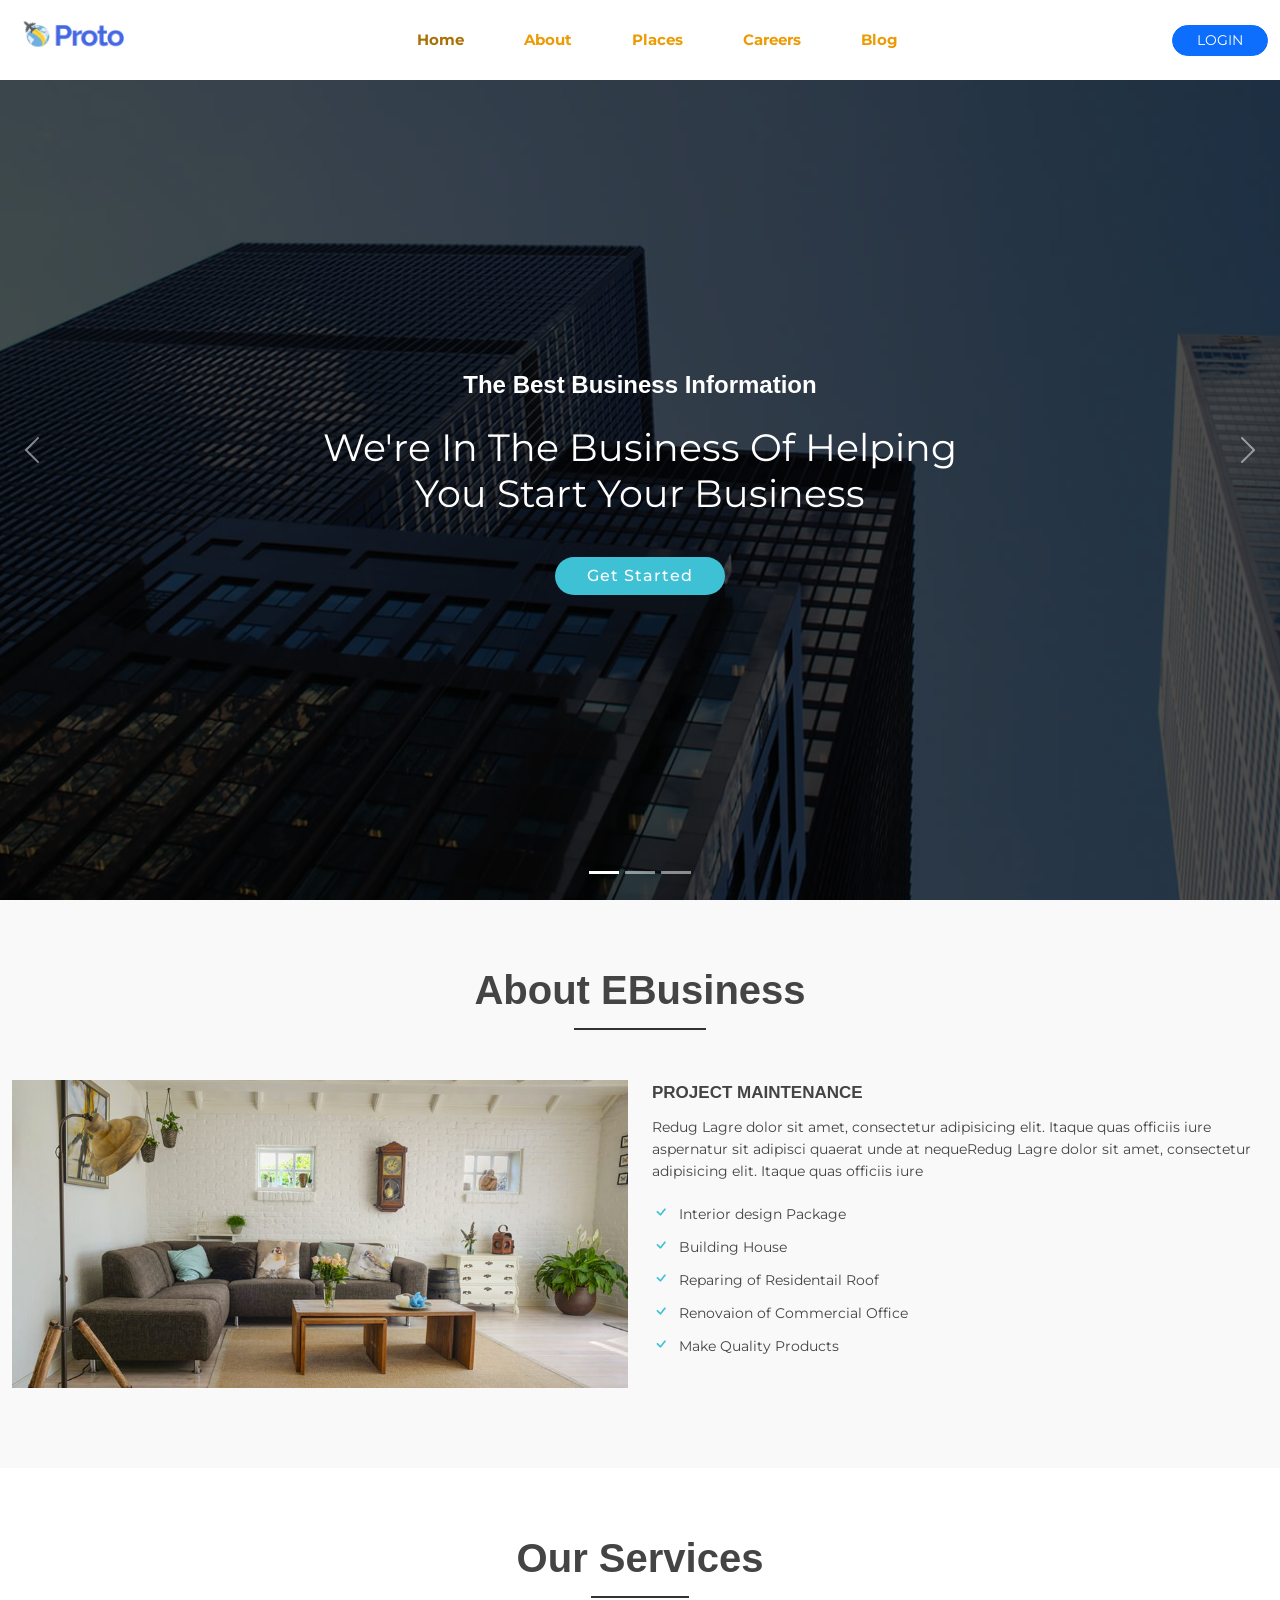
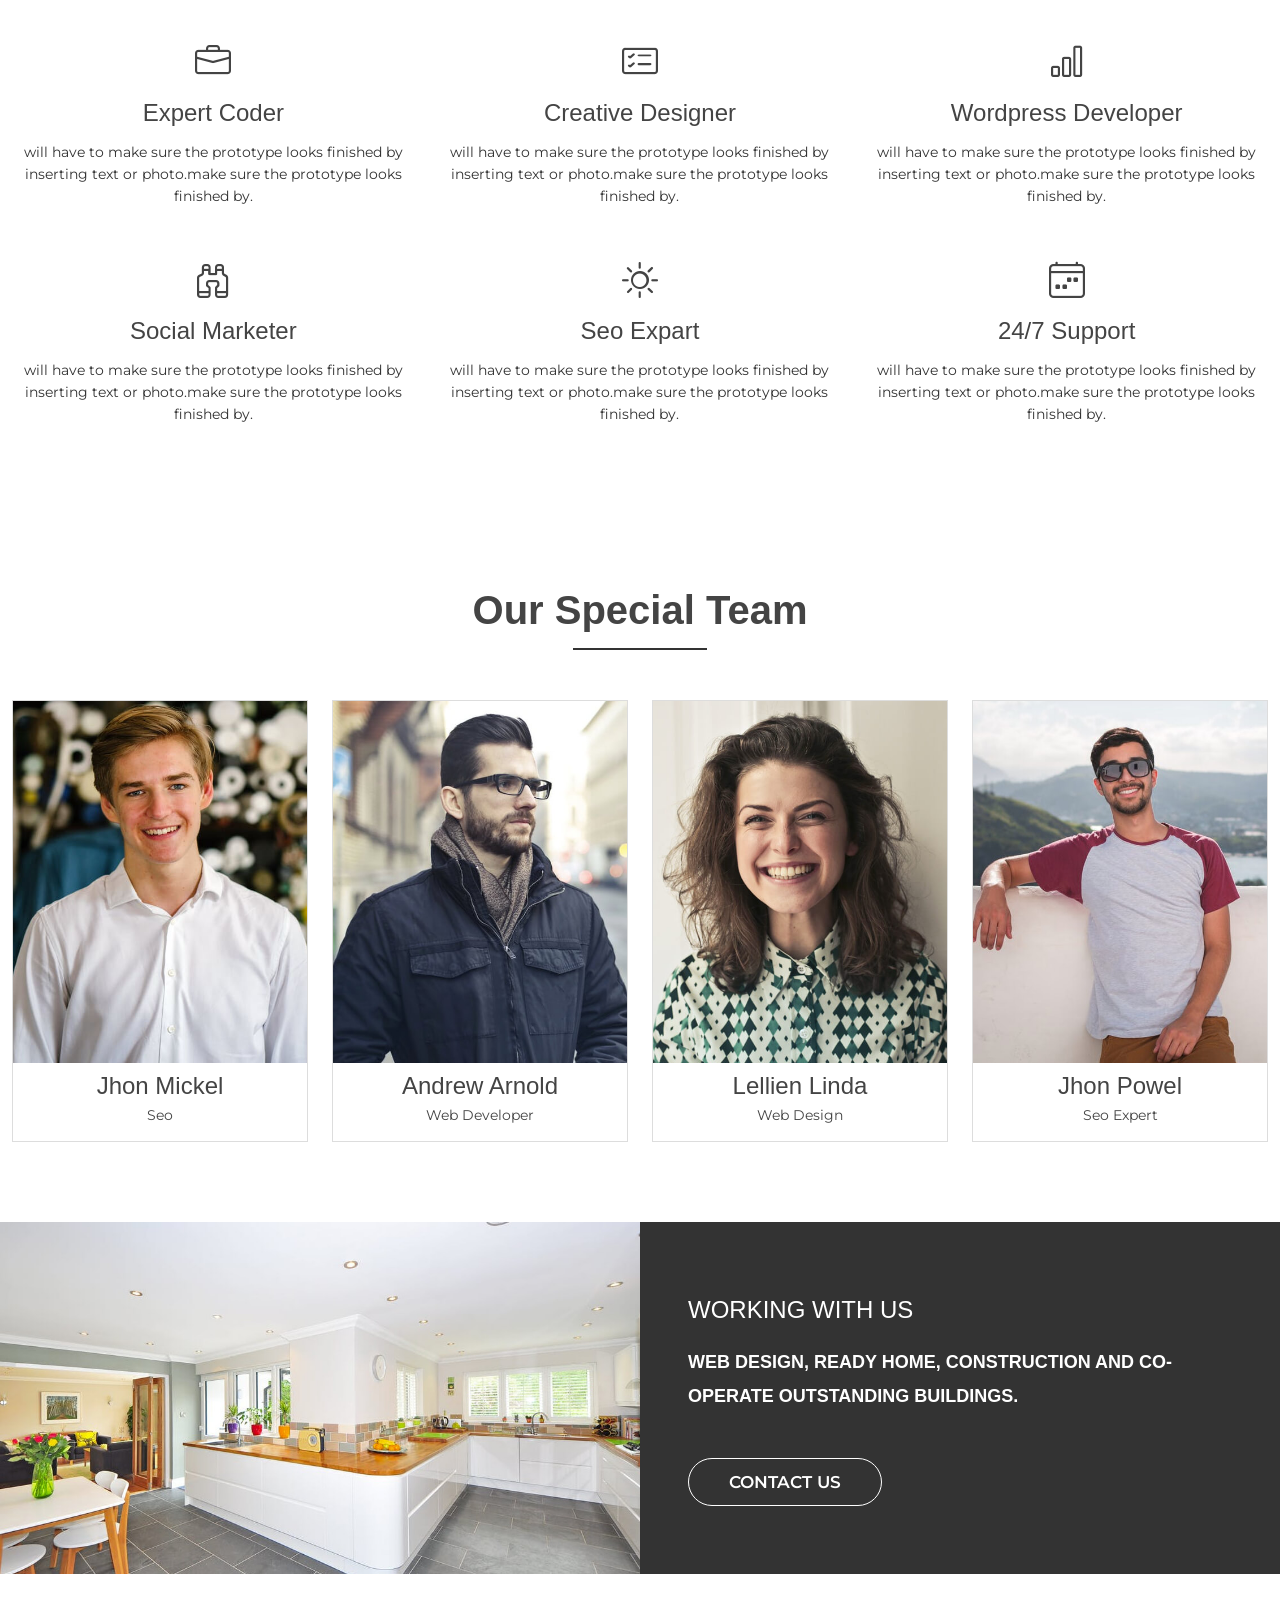
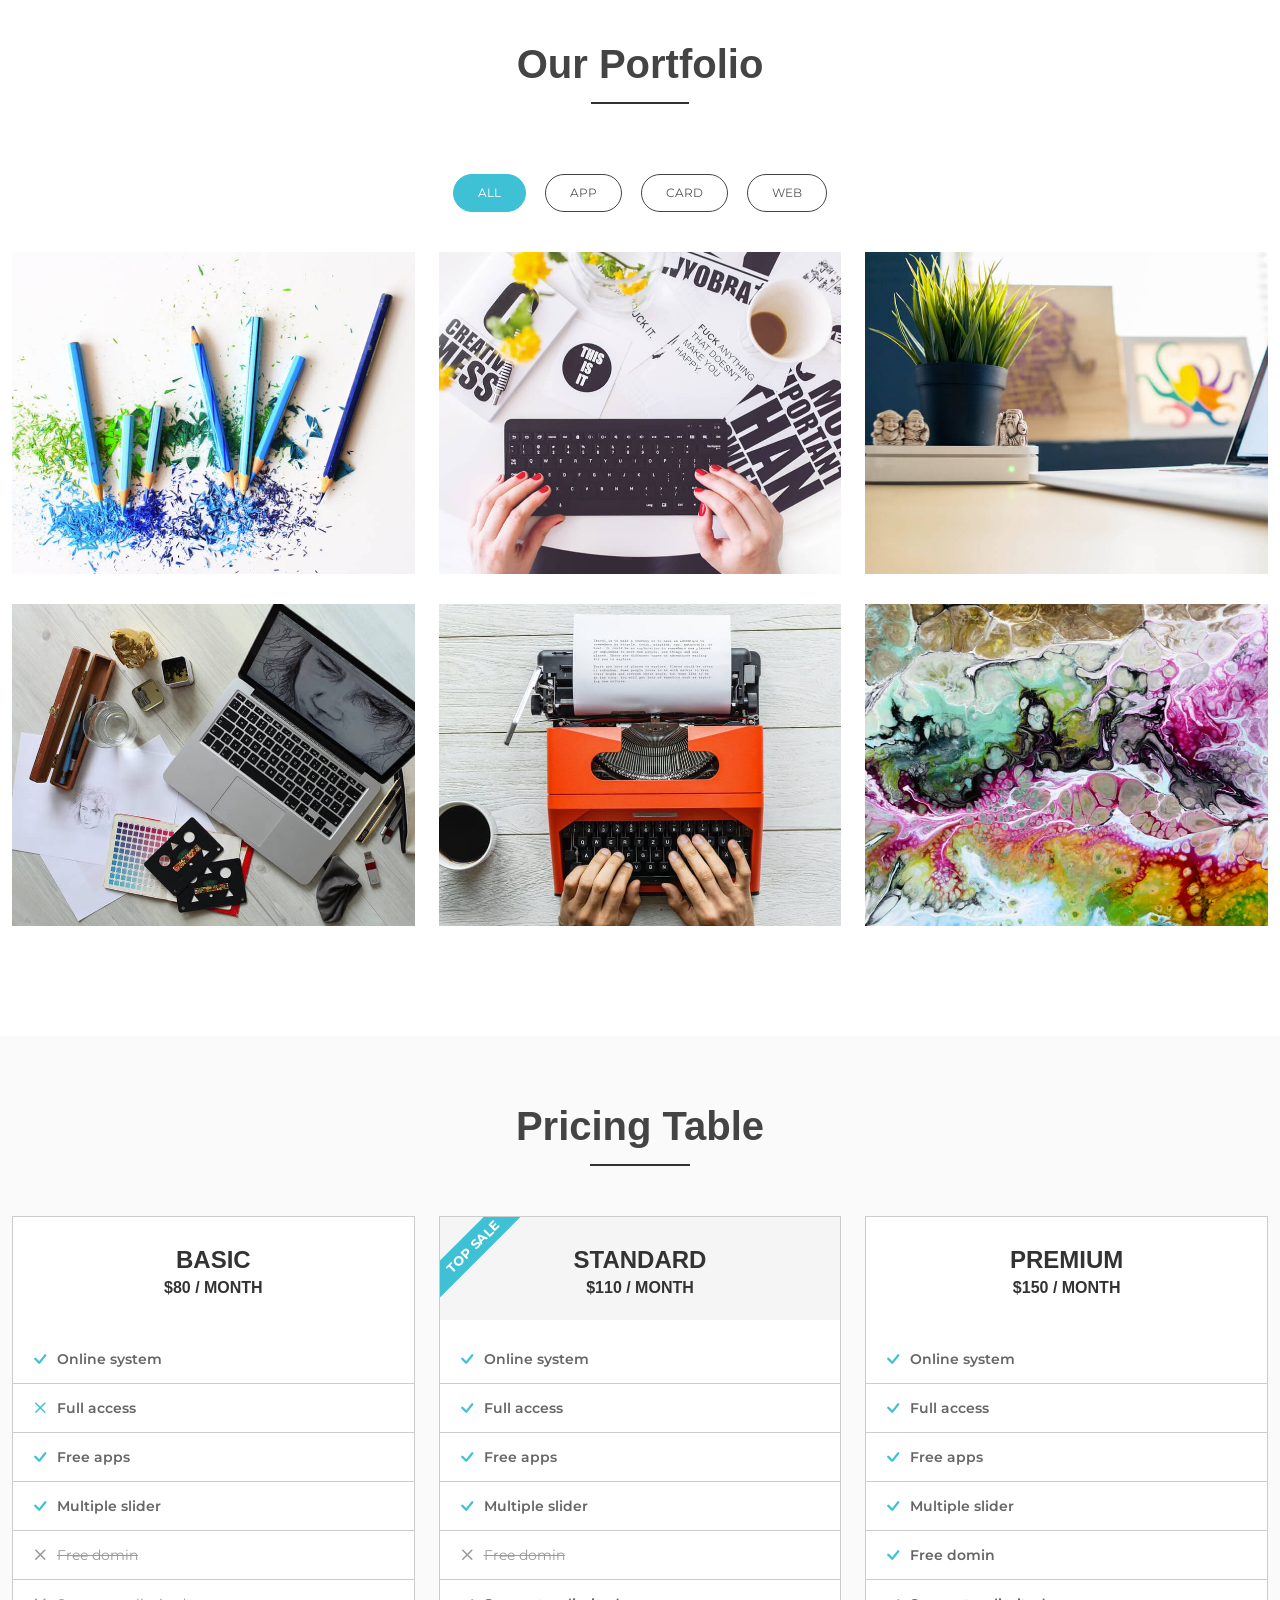
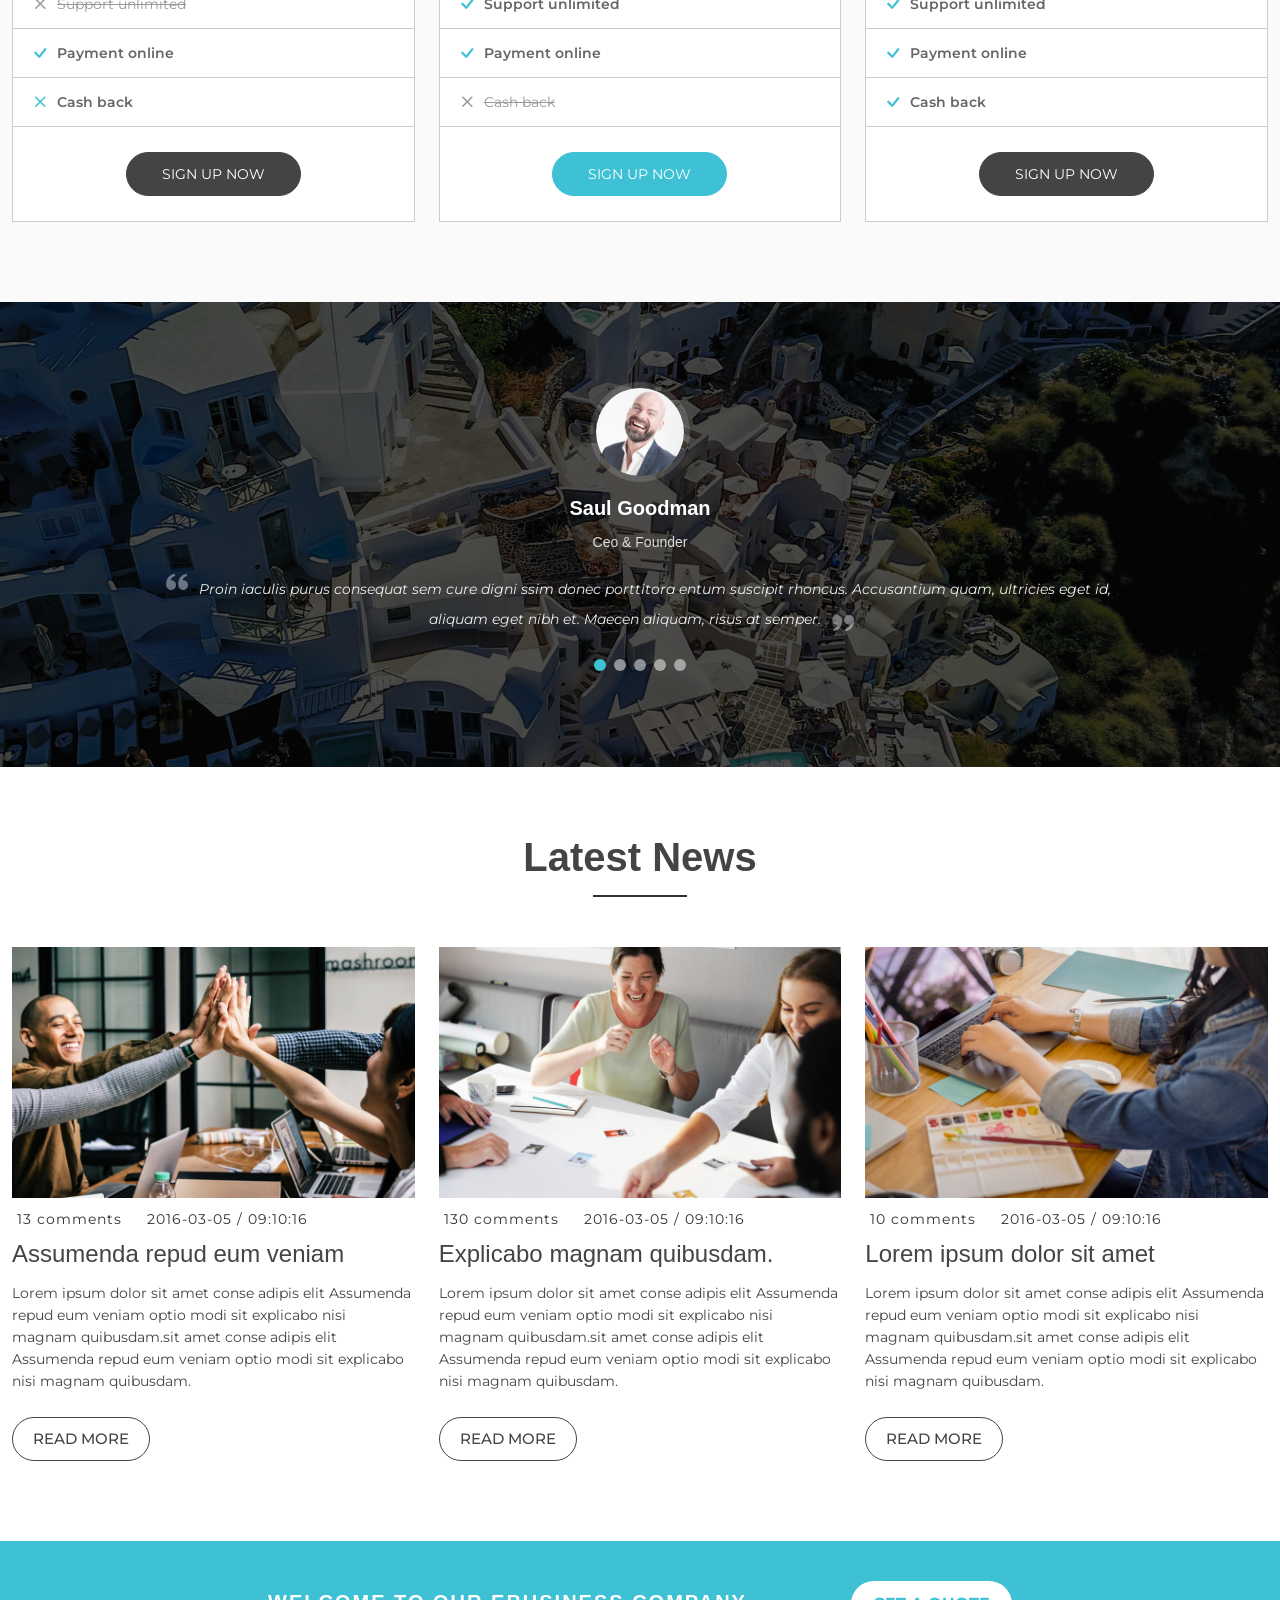
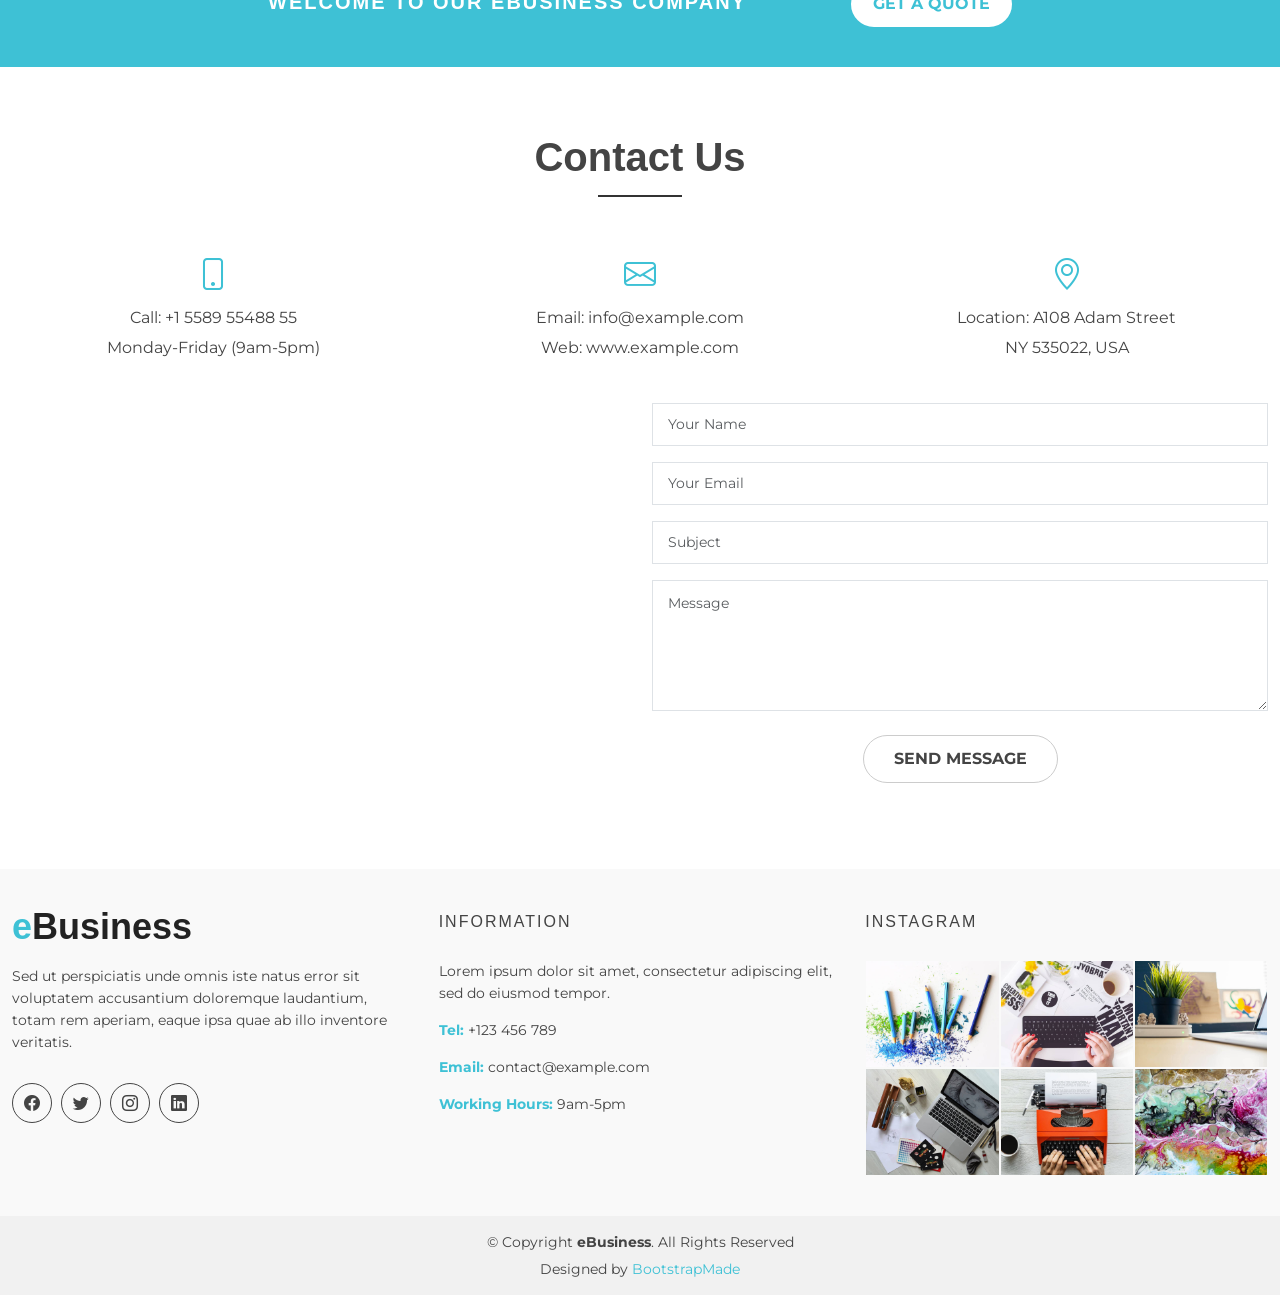
==== commit 609e5f4d: "header done" ====
--- a/index.html
+++ b/index.html
@@ -14,7 +14,7 @@
   <link href="assets/img/apple-touch-icon.png" rel="apple-touch-icon">
 
   <!-- Google Fonts -->
-  <link href="https://fonts.googleapis.com/css?family=Open+Sans:300,400,400i,600,700|Raleway:300,400,400i,500,500i,700,800,900" rel="stylesheet">
+  <link href="https://fonts.googleapis.com/css?family=Montserrat" rel="stylesheet">
 
   <!-- Vendor CSS Files -->
   <link href="assets/vendor/animate.css/animate.min.css" rel="stylesheet">
@@ -26,6 +26,7 @@
 
   <!-- Template Main CSS File -->
   <link href="assets/css/style.css" rel="stylesheet">
+  <link href="assets/css/custom.css" rel="stylesheet">
 
   <!-- =======================================================
   * Template Name: eBusiness
@@ -43,20 +44,20 @@
     <div class="container d-flex justify-content-between">
 
       <div class="logo">
-        <h1><a href="index.html"><span>e</span>Business</a></h1>
+        <!-- <h1><a href="index.html"><span>O</span>Proto</a></h1> -->
         <!-- Uncomment below if you prefer to use an image logo -->
-        <!-- <a href="index.html"><img src="assets/img/logo.png" alt="" class="img-fluid"></a>-->
+        <a href="index.html"><img src="assets/img/logo.png" alt="" class="img-fluid"></a>
       </div>
 
       <nav id="navbar" class="navbar">
         <ul>
           <li><a class="nav-link scrollto active" href="#hero">Home</a></li>
           <li><a class="nav-link scrollto" href="#about">About</a></li>
-          <li><a class="nav-link scrollto" href="#services">Services</a></li>
-          <li><a class="nav-link scrollto" href="#portfolio">Portfolio</a></li>
-          <li><a class="nav-link scrollto" href="#team">Team</a></li>
+          <li><a class="nav-link scrollto" href="#places">Places</a></li>
+          <li><a class="nav-link scrollto" href="#careers">Careers</a></li>
+          <!-- <li><a class="nav-link scrollto" href="#team">Team</a></li> -->
           <li><a href="blog.html">Blog</a></li>
-          <li class="dropdown"><a href="#"><span>Drop Down</span> <i class="bi bi-chevron-down"></i></a>
+          <!-- <li class="dropdown"><a href="#"><span>Drop Down</span> <i class="bi bi-chevron-down"></i></a>
             <ul>
               <li><a href="#">Drop Down 1</a></li>
               <li class="dropdown"><a href="#"><span>Deep Drop Down</span> <i class="bi bi-chevron-right"></i></a>
@@ -73,10 +74,13 @@
               <li><a href="#">Drop Down 4</a></li>
             </ul>
           </li>
-          <li><a class="nav-link scrollto" href="#contact">Contact</a></li>
+          <li><a class="nav-link scrollto" href="#contact">Contact</a></li> -->
         </ul>
+
         <i class="bi bi-list mobile-nav-toggle"></i>
       </nav><!-- .navbar -->
+
+      <button type="button" class="btn btn-primary btn-sm rounded-pill px-4" id="login">Login</button>
 
     </div>
   </header><!-- End Header -->
--- a/assets/css/custom.css
+++ b/assets/css/custom.css
@@ -0,0 +1,26 @@
+#header {
+    background: #fff;
+}
+body {
+    font-family: "Montserrat", sans-serif;
+}
+.navbar a:hover, .navbar .active, .navbar .active:focus, .navbar li:hover>a {
+    color: #aa7005;
+}
+.navbar a, .navbar a:focus {
+    
+    font-weight: 700;
+    color: orange;
+    color: rgb(236 155 5);
+    padding: 10px 30px 10px 30px;
+}
+#login {
+    text-transform: uppercase;
+    margin-top: 10px;
+    margin-bottom: 10px;
+}
+@media (min-width: 1200px){
+.container, .container-lg, .container-md, .container-sm, .container-xl {
+    max-width: 1786px;
+}
+}
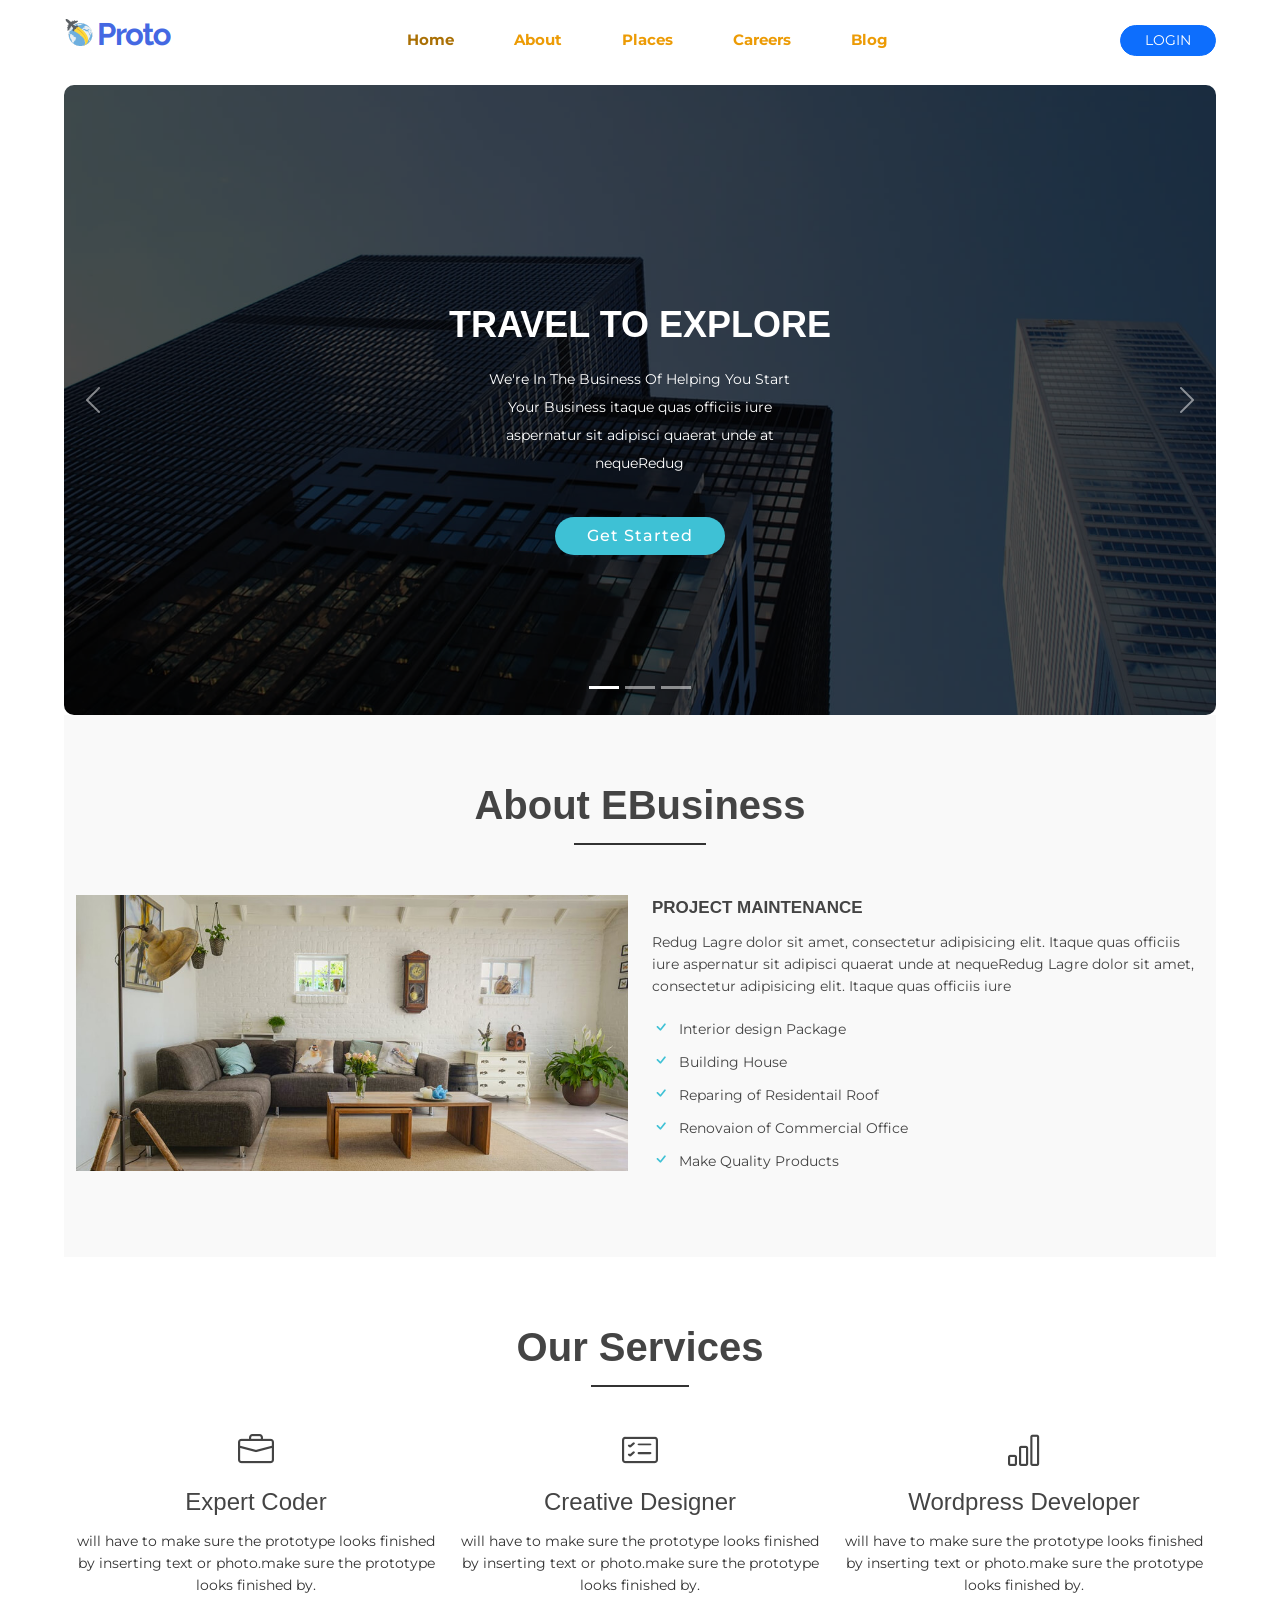
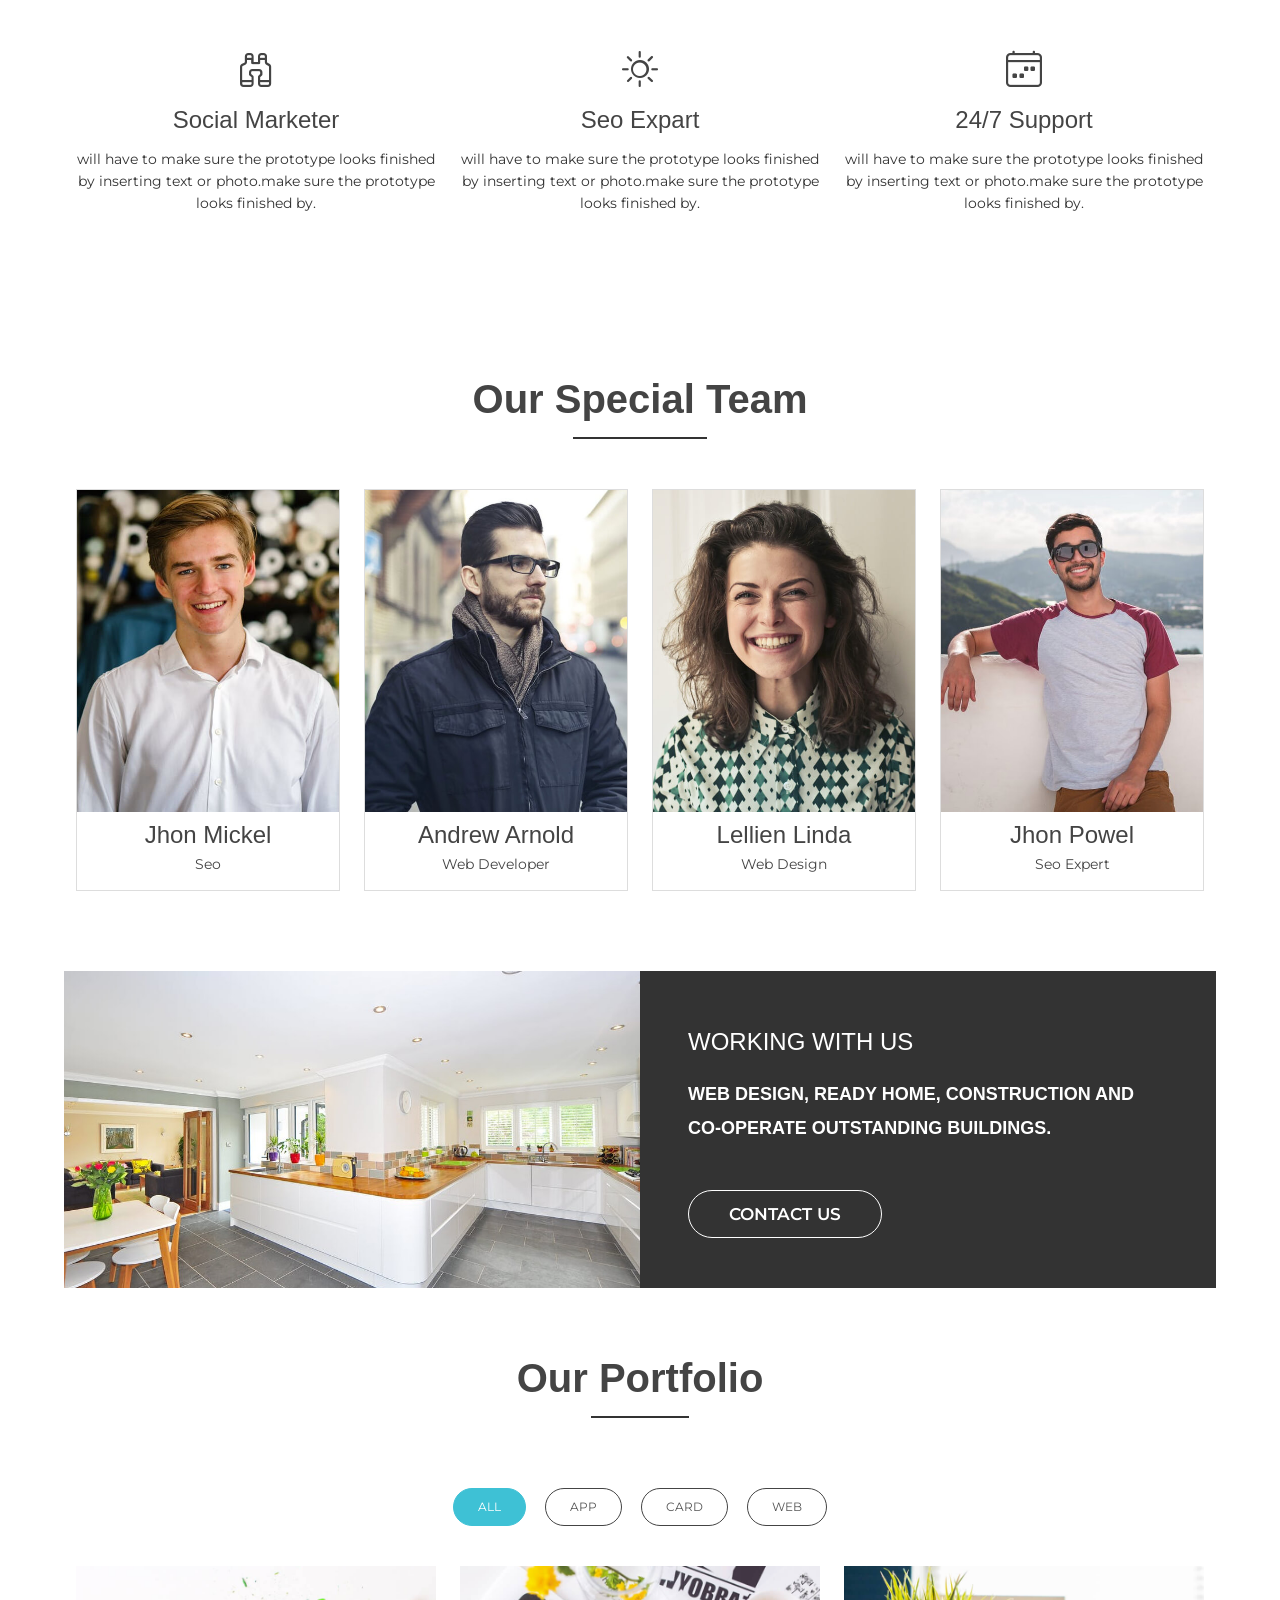
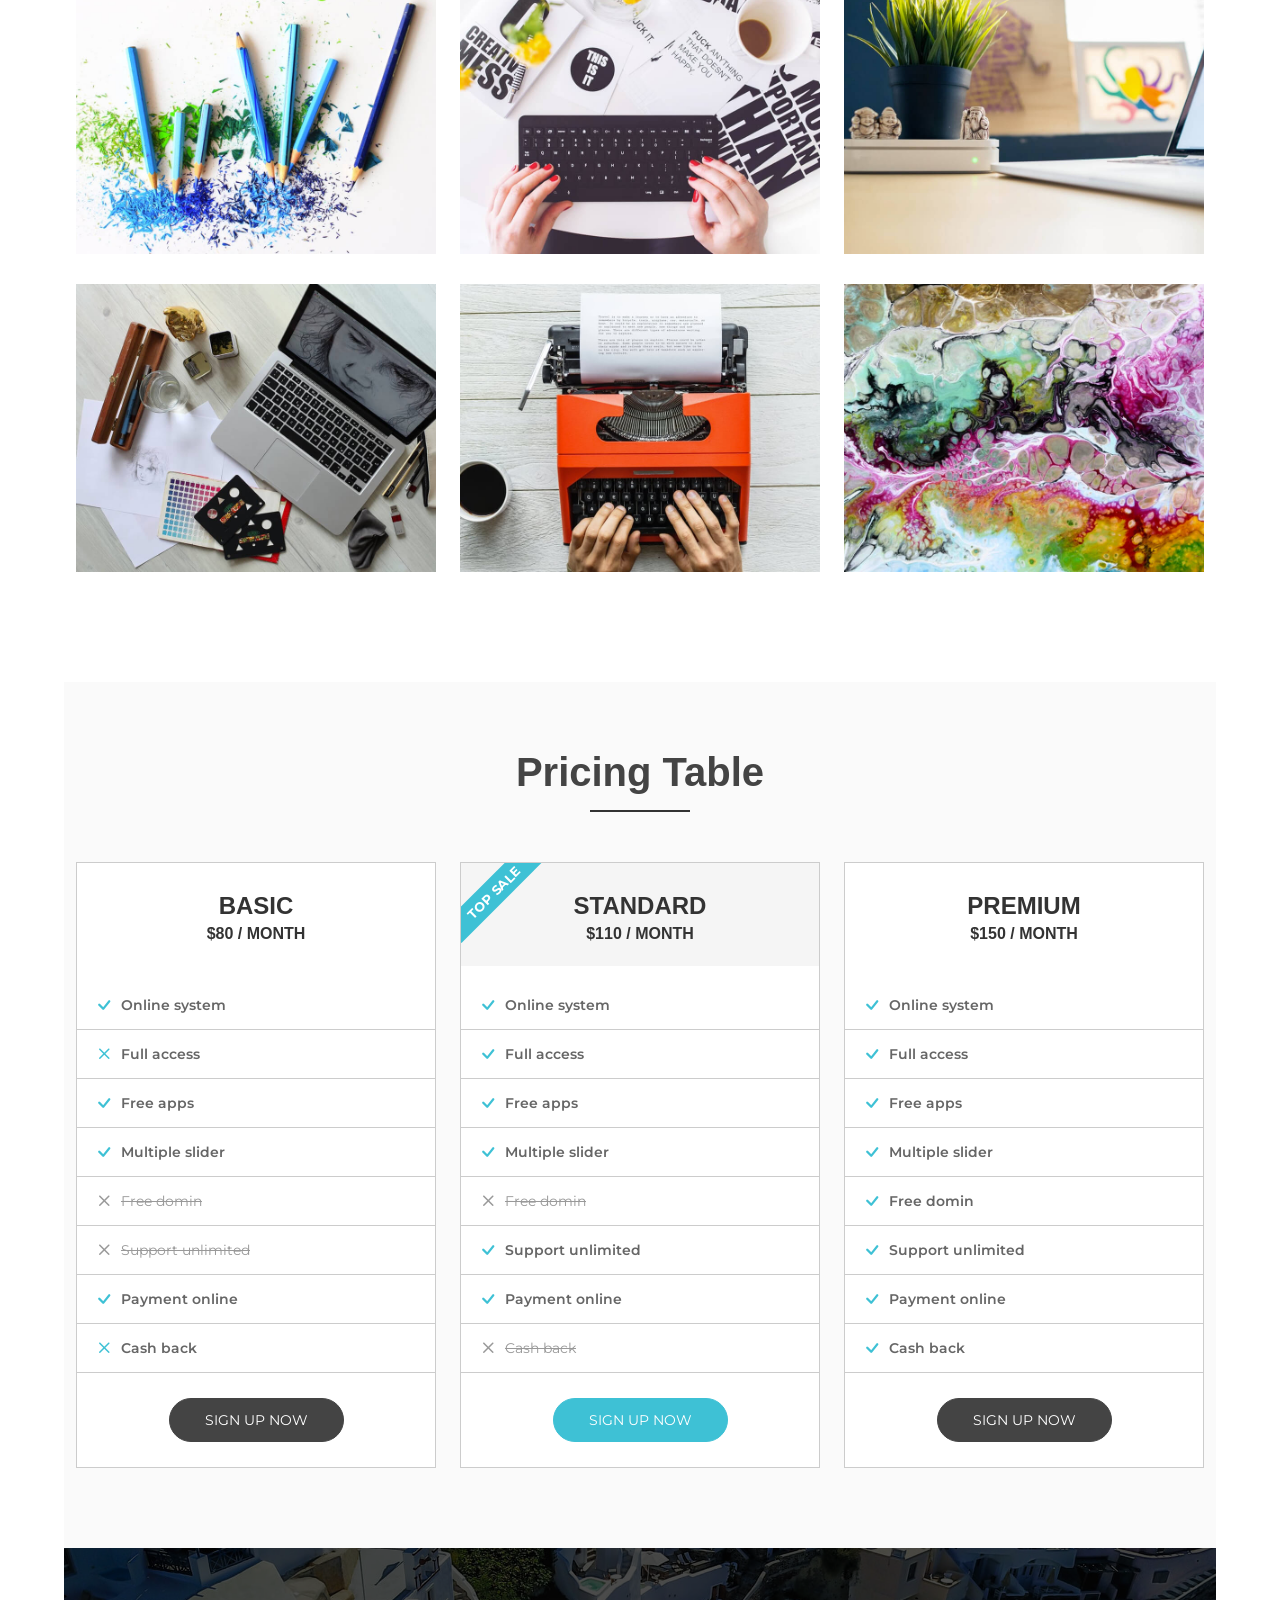
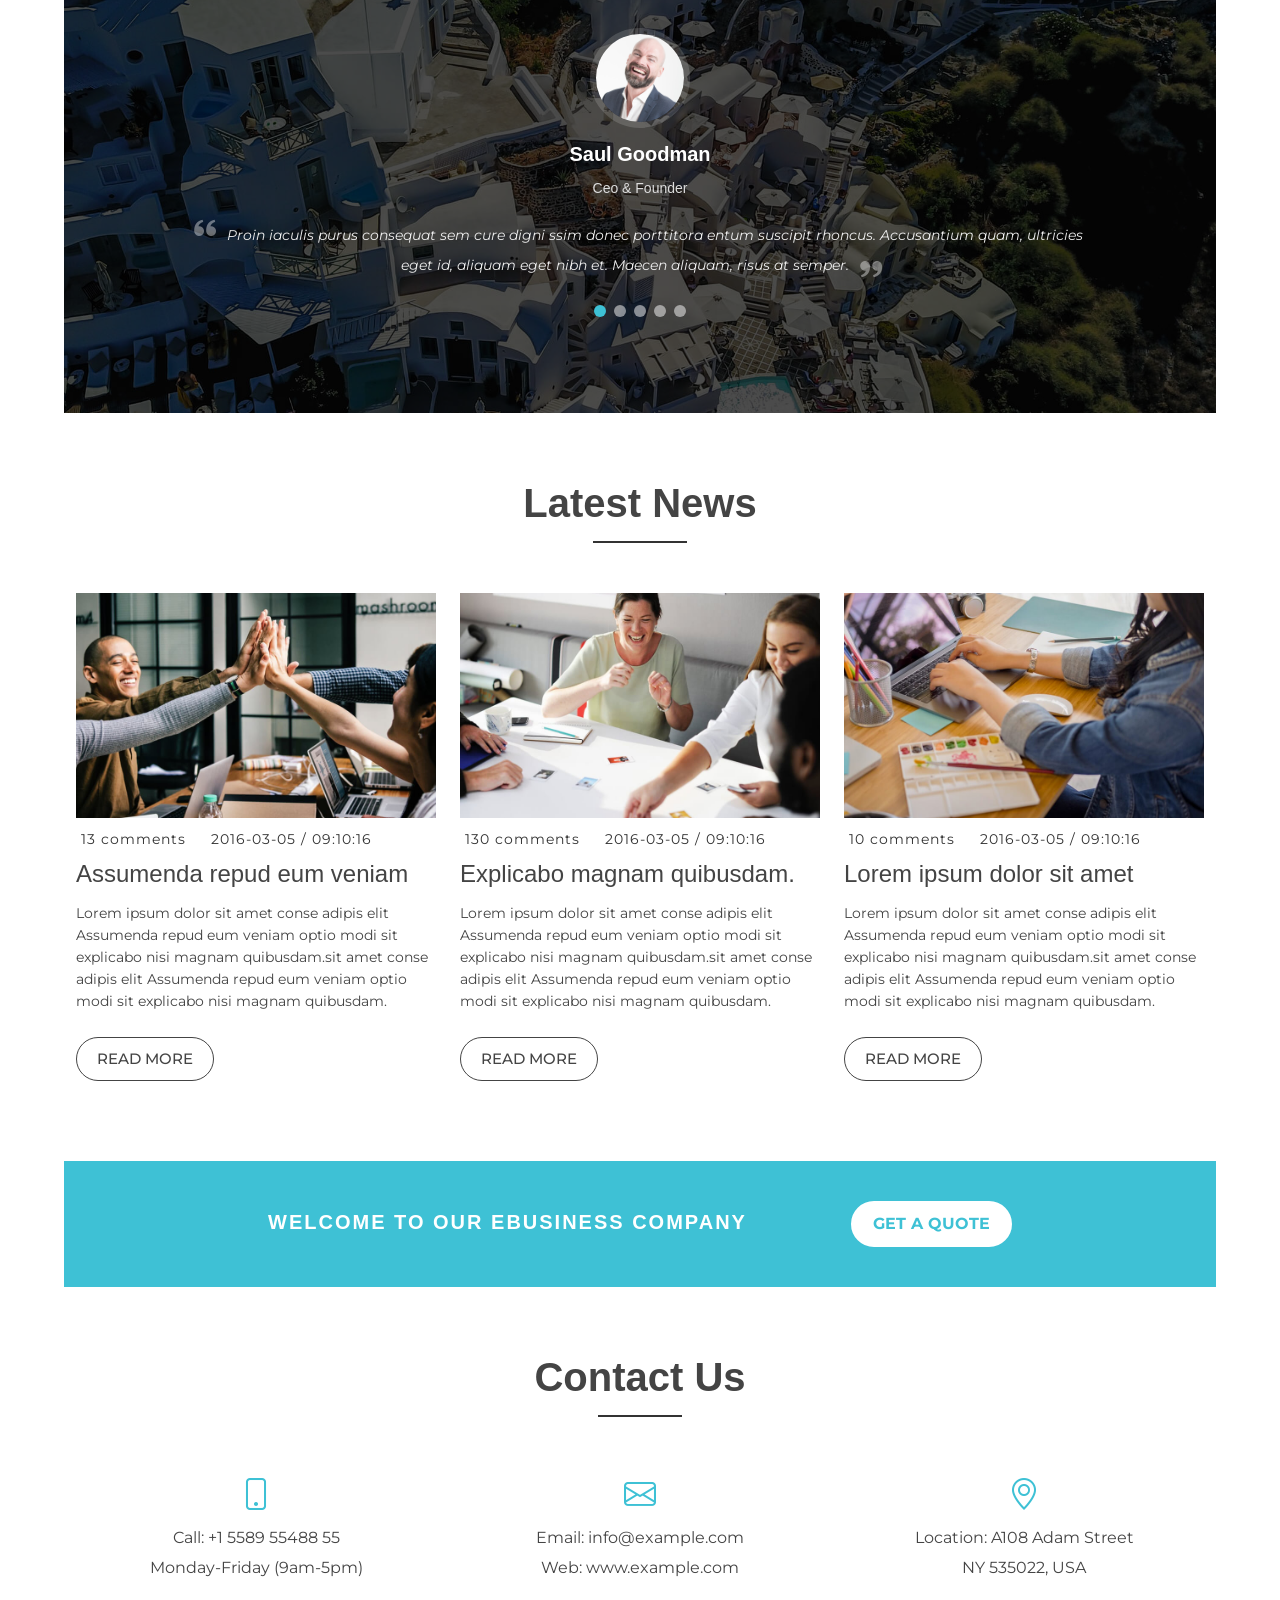
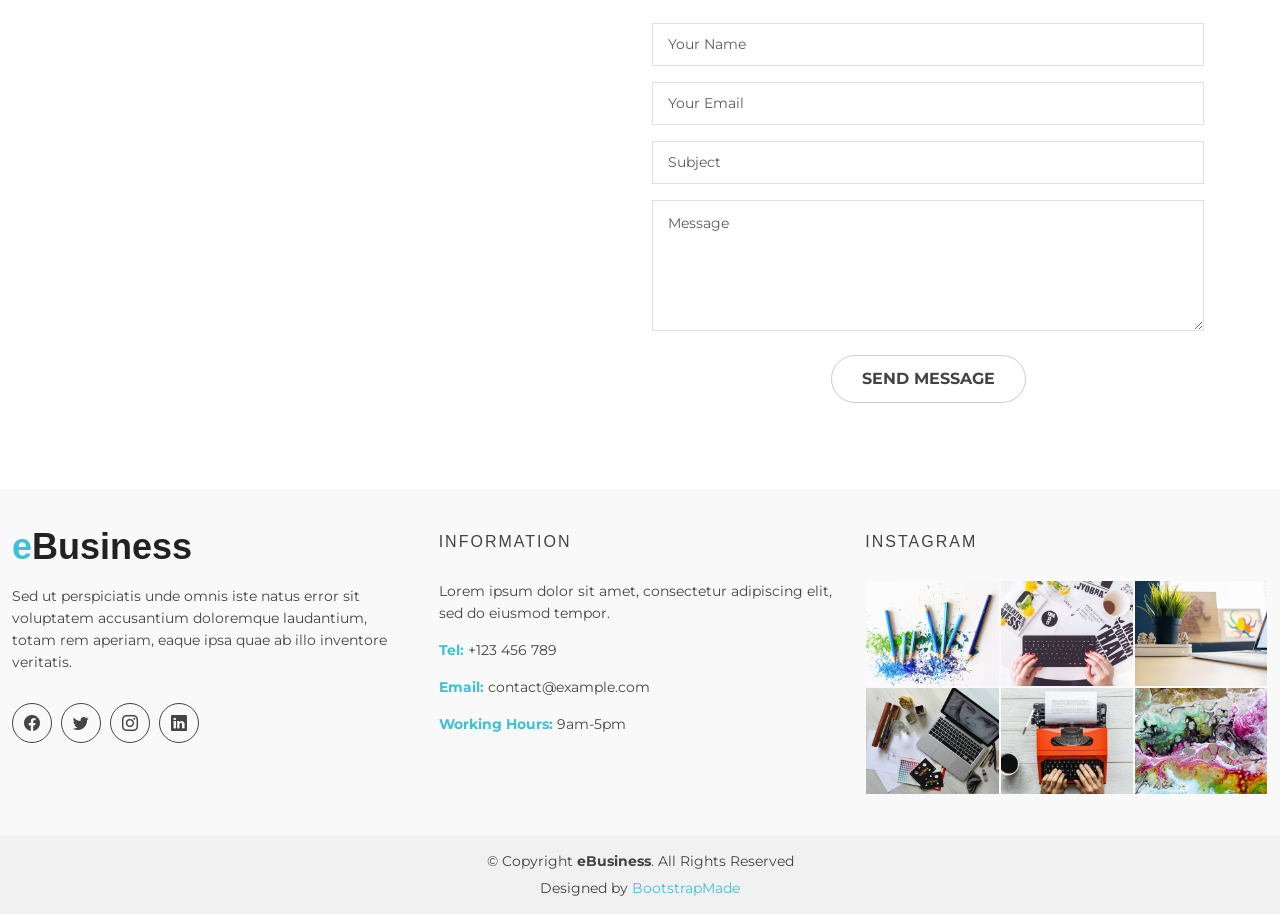
==== commit 787fa94e: "carousel resized" ====
--- a/index.html
+++ b/index.html
@@ -41,7 +41,7 @@
 
   <!-- ======= Header ======= -->
   <header id="header" class="fixed-top d-flex align-items-center">
-    <div class="container d-flex justify-content-between">
+    <div class="container d-flex justify-content-between px-0">
 
       <div class="logo">
         <!-- <h1><a href="index.html"><span>O</span>Proto</a></h1> -->
@@ -97,8 +97,8 @@
           <div class="carousel-item active" style="background-image: url(assets/img/hero-carousel/1.jpg)">
             <div class="carousel-container">
               <div class="container">
-                <h2 class="animate__animated animate__fadeInDown">The Best Business Information </h2>
-                <p class="animate__animated animate__fadeInUp">We're In The Business Of Helping You Start Your Business</p>
+                <h2 class="animate__animated animate__fadeInDown">Travel to explore </h2>
+                <p class="animate__animated animate__fadeInUp">We're In The Business Of Helping You Start Your Business itaque quas officiis iure aspernatur sit adipisci quaerat unde at nequeRedug</p>
                 <a href="#about" class="btn-get-started scrollto animate__animated animate__fadeInUp">Get Started</a>
               </div>
             </div>
@@ -107,8 +107,8 @@
           <div class="carousel-item" style="background-image: url(assets/img/hero-carousel/2.jpg)">
             <div class="carousel-container">
               <div class="container">
-                <h2 class="animate__animated animate__fadeInDown">At vero eos et accusamus</h2>
-                <p class="animate__animated animate__fadeInUp">Helping Business Security & Peace of Mind for Your Family</p>
+                <h2 class="animate__animated animate__fadeInDown">Sleep at best places</h2>
+                <p class="animate__animated animate__fadeInUp">Helping Business Security & Peace of Mind for Your Family itaque quas officiis iure aspernatur sit adipisci quaerat unde at nequeRedug</p>
                 <a href="#about" class="btn-get-started scrollto animate__animated animate__fadeInUp">Get Started</a>
               </div>
             </div>
@@ -117,8 +117,8 @@
           <div class="carousel-item" style="background-image: url(assets/img/hero-carousel/3.jpg)">
             <div class="carousel-container">
               <div class="container">
-                <h2 class="animate__animated animate__fadeInDown">Temporibus autem quibusdam</h2>
-                <p class="animate__animated animate__fadeInUp">Beatae vitae dicta sunt explicabo. Nemo enim ipsam voluptatem</p>
+                <h2 class="animate__animated animate__fadeInDown">Taste different cousins</h2>
+                <p class="animate__animated animate__fadeInUp">Beatae vitae dicta sunt explicabo. Nemo enim ipsam voluptatem itaque quas officiis iure aspernatur sit adipisci quaerat unde at nequeRedug</p>
                 <a href="#about" class="btn-get-started scrollto animate__animated animate__fadeInUp">Get Started</a>
               </div>
             </div>
--- a/assets/css/custom.css
+++ b/assets/css/custom.css
@@ -19,8 +19,31 @@
     margin-top: 10px;
     margin-bottom: 10px;
 }
+#header, #hero, #main, #footer {
+    width: 90%;
+    max-width: 1786px;
+    margin-left: auto;
+    margin-right: auto;
+}
+#hero {
+    background: transparent;
+    height:70vh;
+    margin-top: 85px;
+    border-radius: 10px;
+}
+#hero h2 {
+    font-size: 36px;
+    text-transform: uppercase;
+}
+#hero p {
+    width: 30%;
+    font-size: inherit;
+    line-height: 2;
+    font-weight: normal;
+    
+}
 @media (min-width: 1200px){
-.container, .container-lg, .container-md, .container-sm, .container-xl {
-    max-width: 1786px;
-}
+    .container, .container-lg, .container-md, .container-sm, .container-xl {
+        max-width: 1786px;
+    }
 }
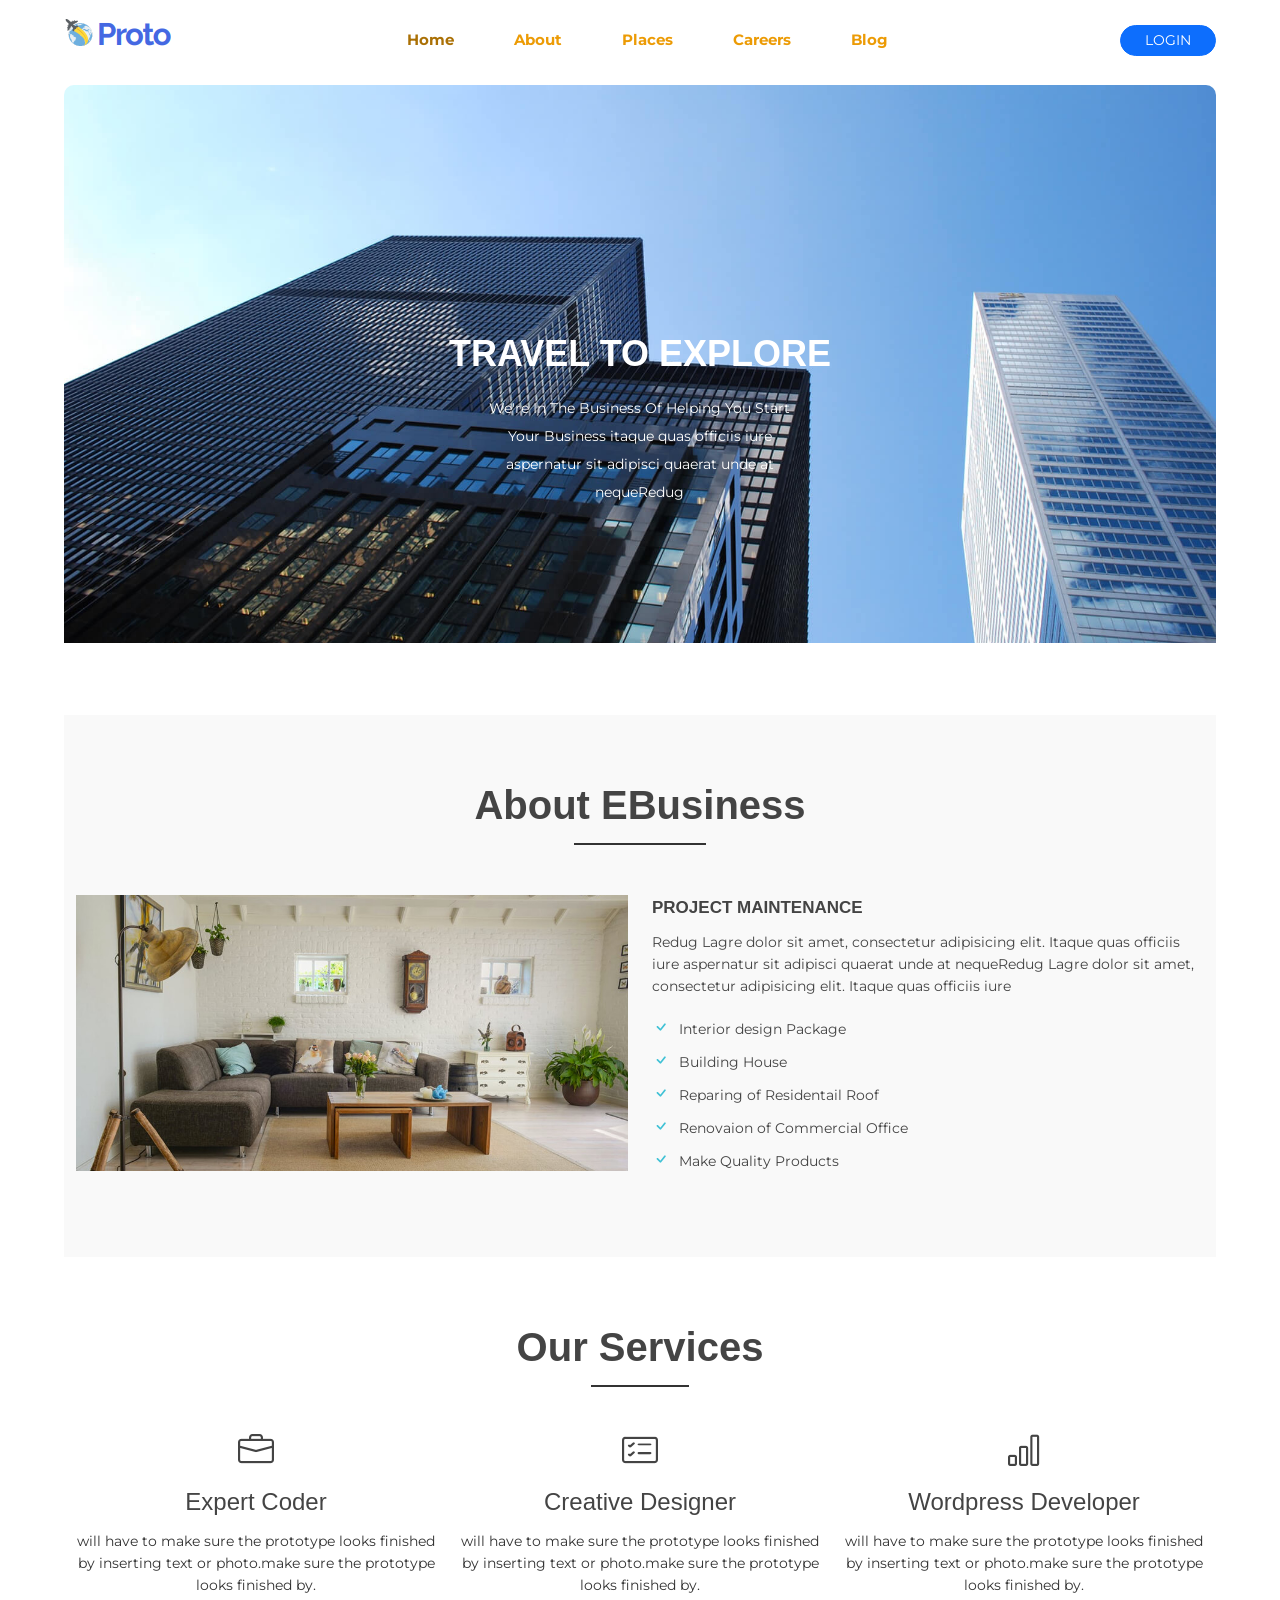
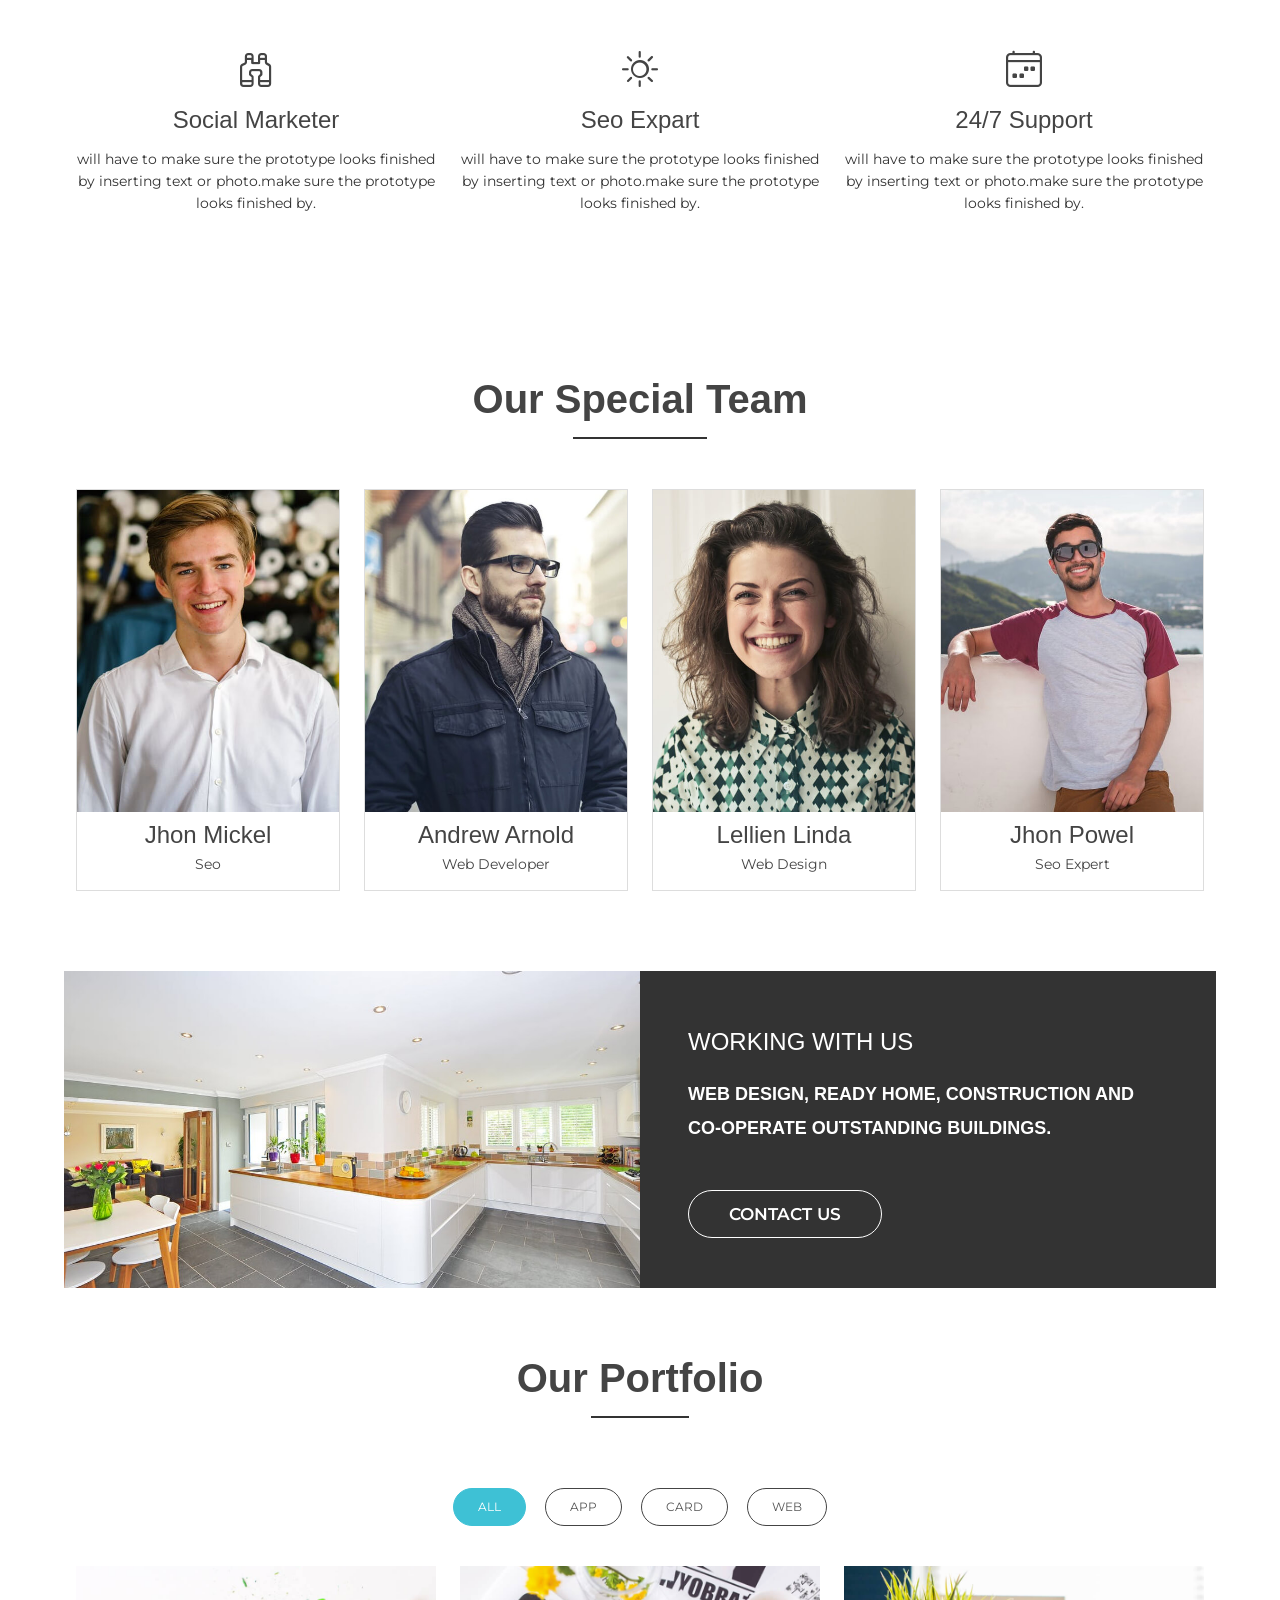
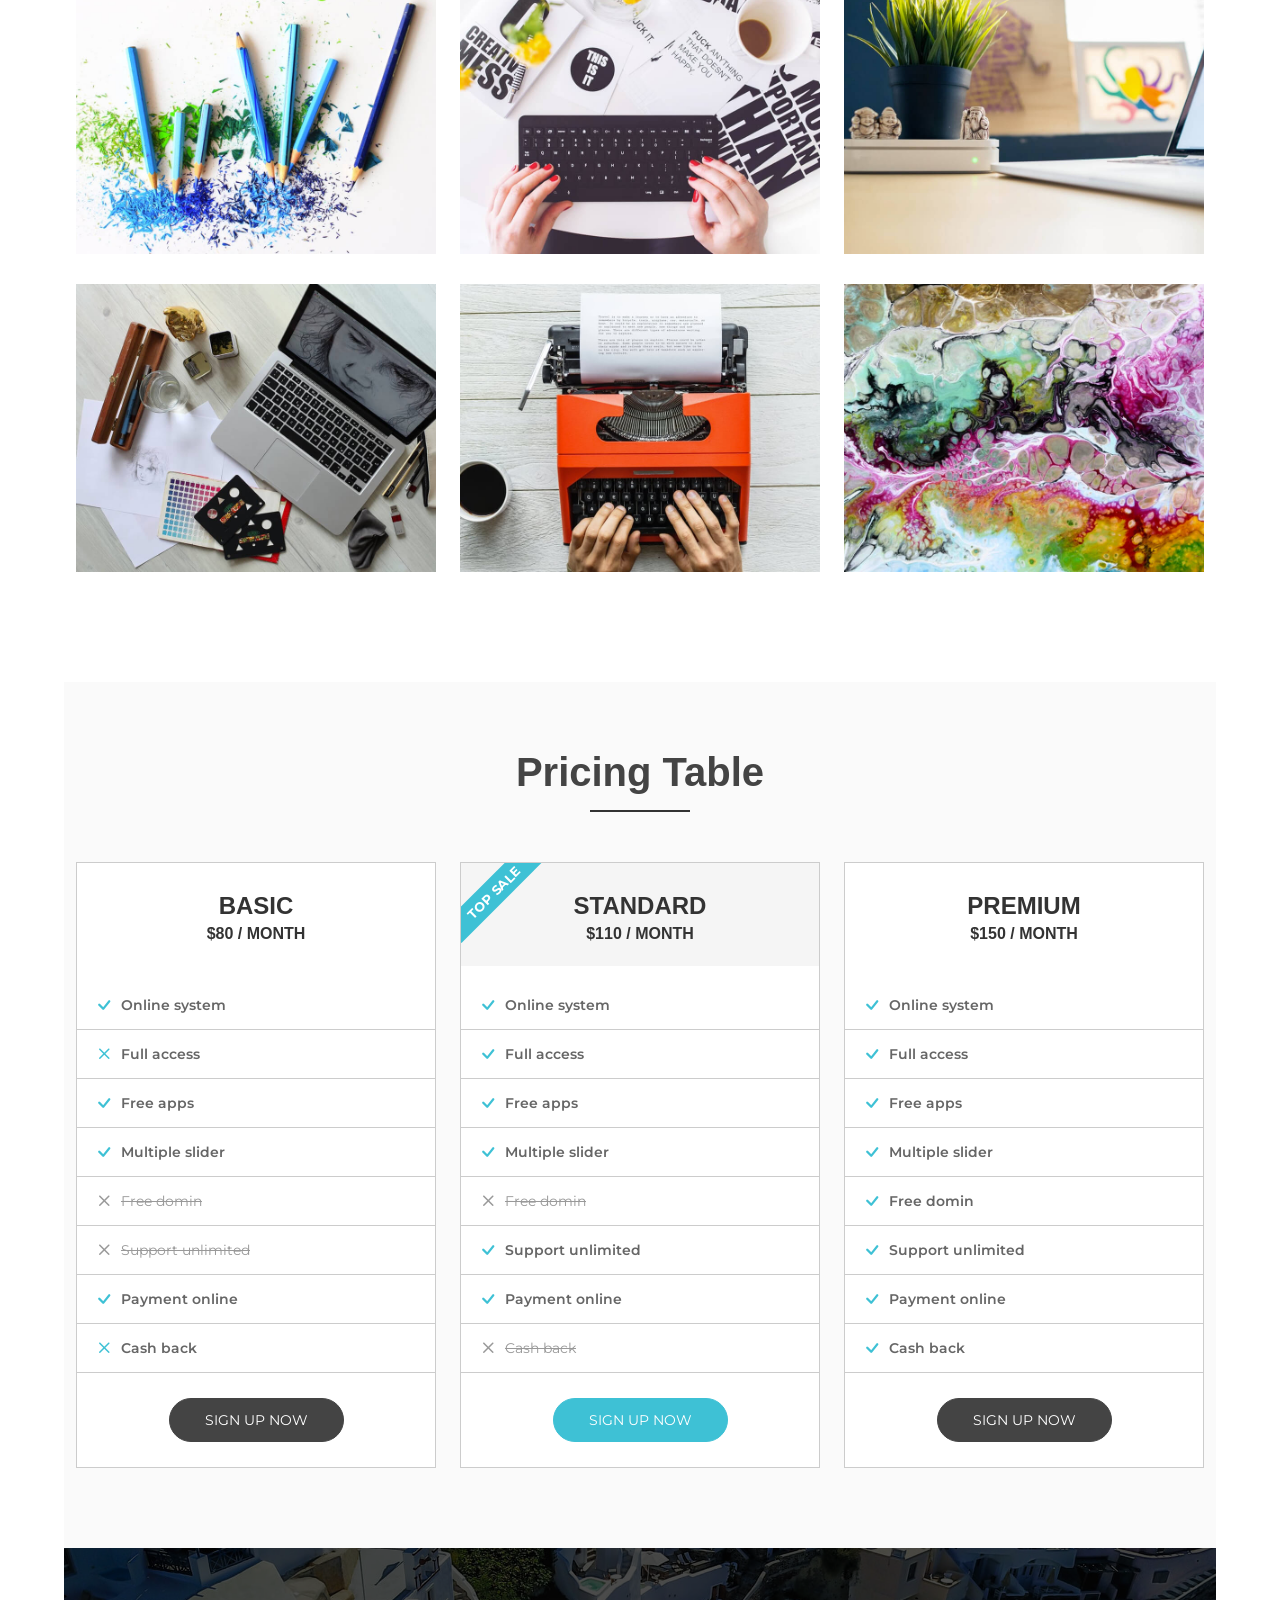
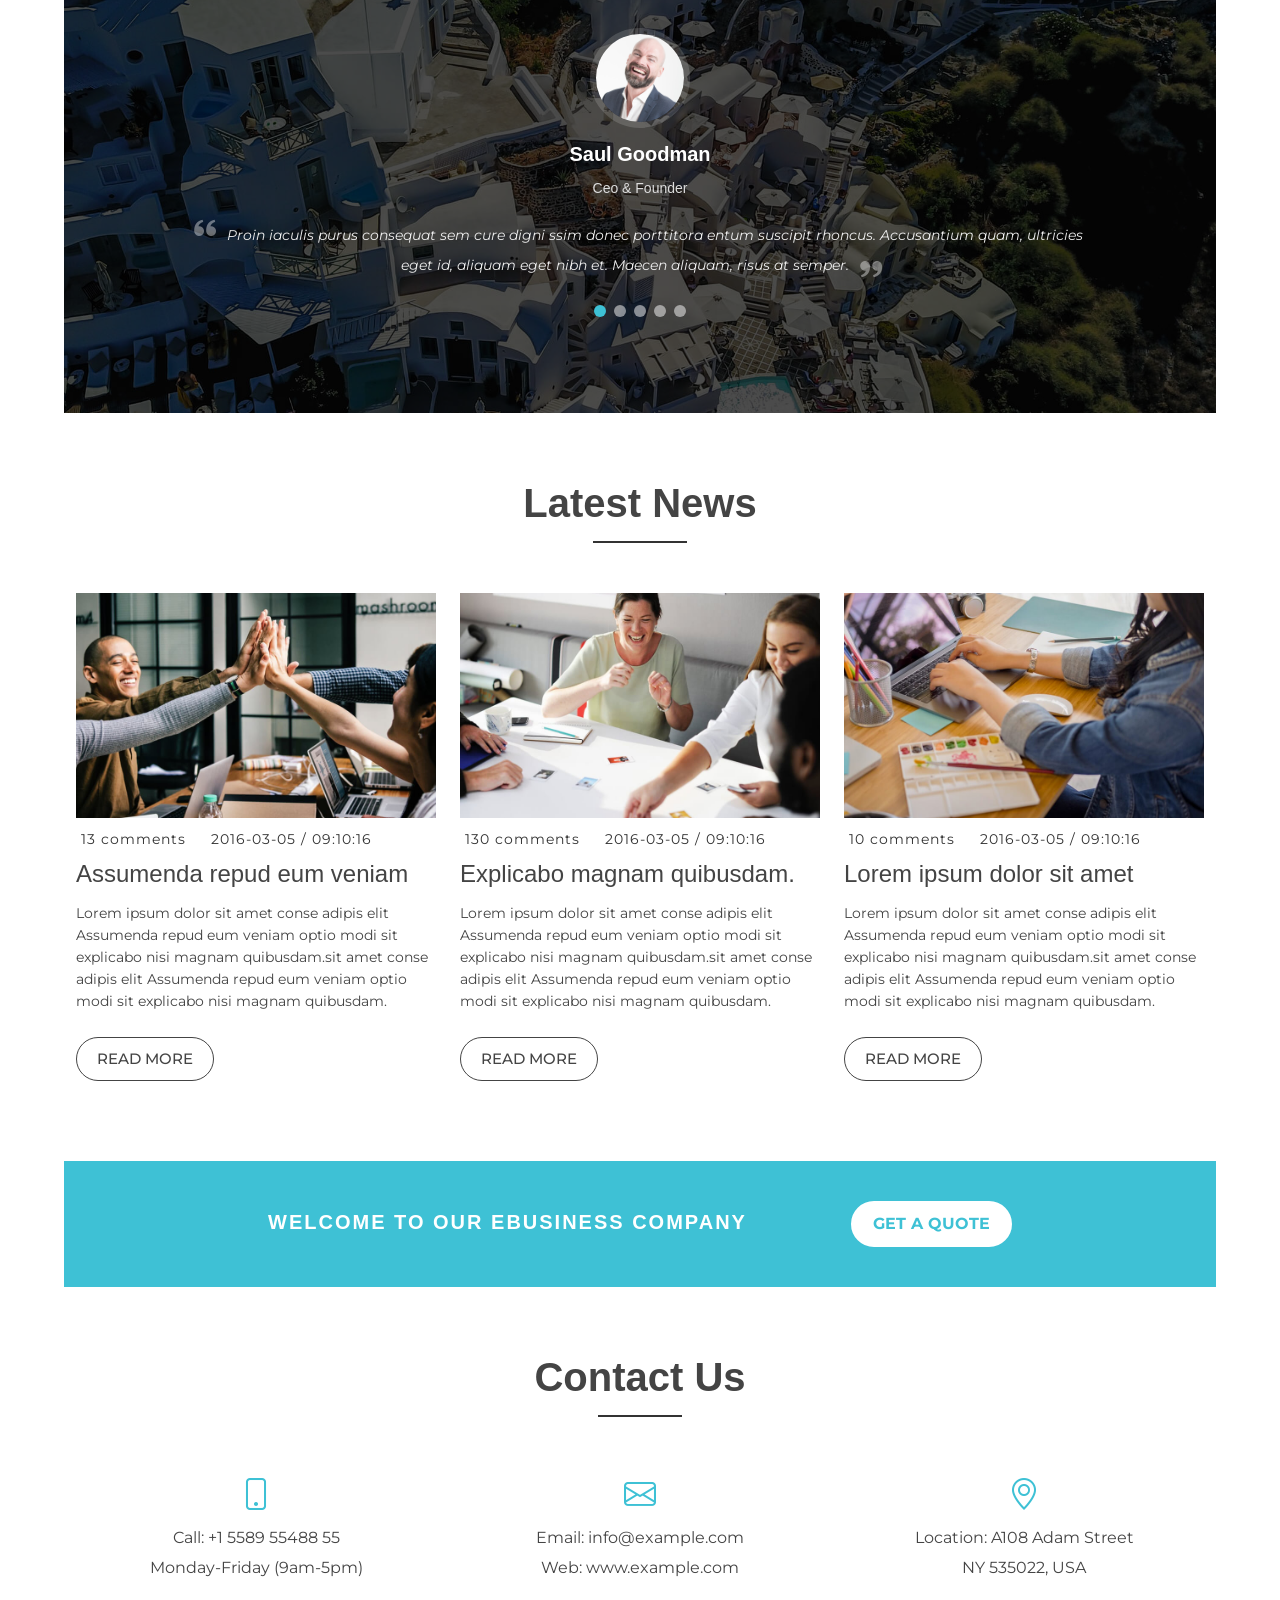
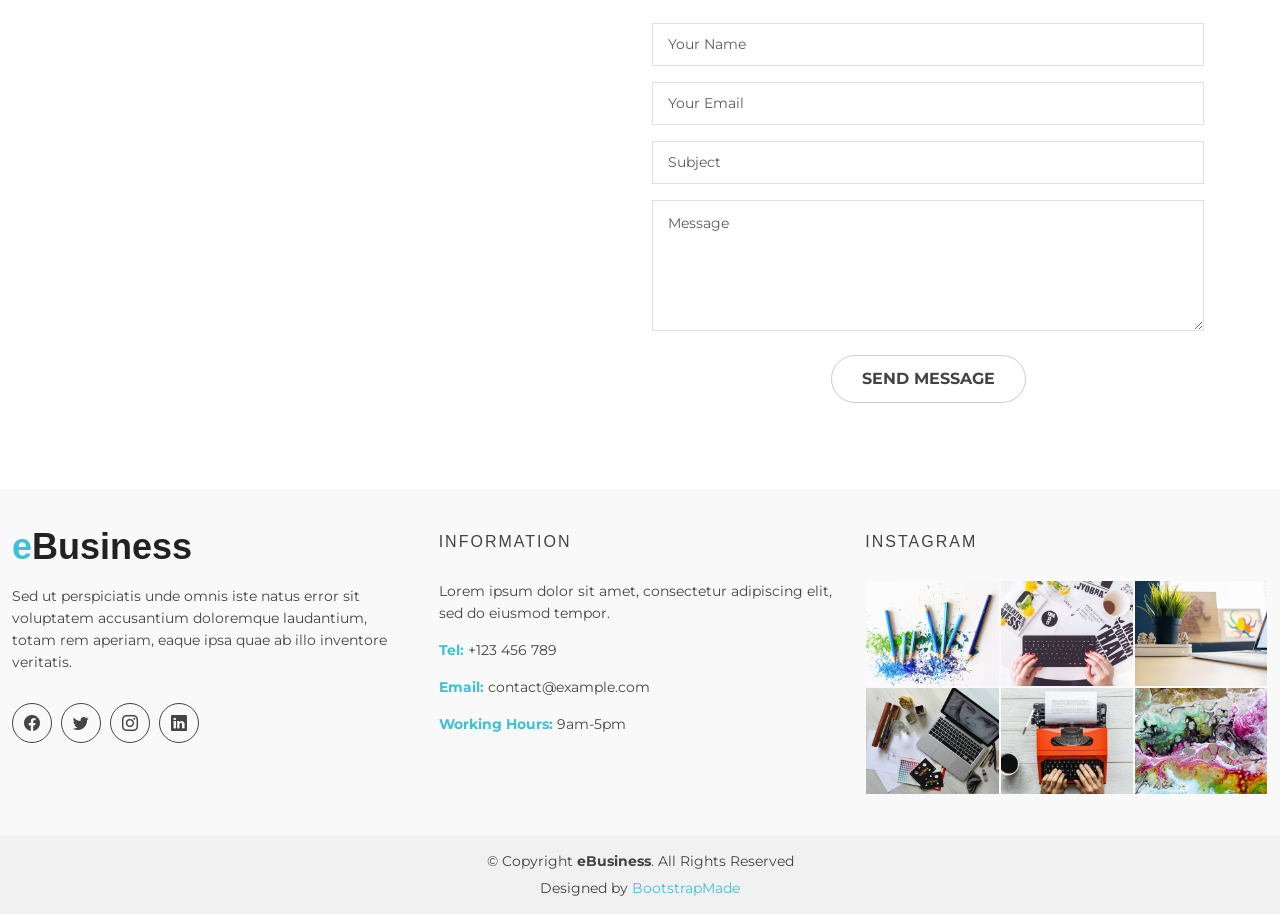
==== commit 539ef0e8: "removed dark tint on slider images" ====
--- a/index.html
+++ b/index.html
@@ -88,54 +88,62 @@
   <!-- ======= hero Section ======= -->
   <section id="hero">
     <div class="hero-container">
-      <div id="heroCarousel" class="carousel slide carousel-fade" data-bs-ride="carousel" data-bs-interval="5000">
+      <div id="heroCarousel" class="carousel slide carousel-fade" data-bs-ride="carousel" data-bs-interval="5000"
+        data-bs-touch="true">
 
         <ol id="hero-carousel-indicators" class="carousel-indicators"></ol>
 
         <div class="carousel-inner" role="listbox">
 
-          <div class="carousel-item active" style="background-image: url(assets/img/hero-carousel/1.jpg)">
+          <div class="carousel-item active">
+            <img src="assets/img/hero-carousel/1.jpg" class="d-block w-100" alt="...">
             <div class="carousel-container">
               <div class="container">
                 <h2 class="animate__animated animate__fadeInDown">Travel to explore </h2>
-                <p class="animate__animated animate__fadeInUp">We're In The Business Of Helping You Start Your Business itaque quas officiis iure aspernatur sit adipisci quaerat unde at nequeRedug</p>
-                <a href="#about" class="btn-get-started scrollto animate__animated animate__fadeInUp">Get Started</a>
-              </div>
-            </div>
-          </div>
-
-          <div class="carousel-item" style="background-image: url(assets/img/hero-carousel/2.jpg)">
+                <p class="animate__animated animate__fadeInUp">We're In The Business Of Helping You Start Your Business
+                  itaque quas officiis iure aspernatur sit adipisci quaerat unde at nequeRedug</p>
+                <!-- <a href="#about" class="btn-get-started scrollto animate__animated animate__fadeInUp">Get Started</a> -->
+              </div>
+            </div>
+          </div>
+
+          <div class="carousel-item">
+            <img src="assets/img/hero-carousel/2.jpg" class="d-block w-100" alt="...">
             <div class="carousel-container">
               <div class="container">
                 <h2 class="animate__animated animate__fadeInDown">Sleep at best places</h2>
-                <p class="animate__animated animate__fadeInUp">Helping Business Security & Peace of Mind for Your Family itaque quas officiis iure aspernatur sit adipisci quaerat unde at nequeRedug</p>
-                <a href="#about" class="btn-get-started scrollto animate__animated animate__fadeInUp">Get Started</a>
-              </div>
-            </div>
-          </div>
-
-          <div class="carousel-item" style="background-image: url(assets/img/hero-carousel/3.jpg)">
+                <p class="animate__animated animate__fadeInUp">Helping Business Security & Peace of Mind for Your Family
+                  itaque quas officiis iure aspernatur sit adipisci quaerat unde at nequeRedug</p>
+                <!-- <a href="#about" class="btn-get-started scrollto animate__animated animate__fadeInUp">Get Started</a> -->
+              </div>
+            </div>
+          </div>
+
+          <div class="carousel-item">
+            <img src="assets/img/hero-carousel/3.jpg" class="d-block w-100" alt="...">
             <div class="carousel-container">
               <div class="container">
                 <h2 class="animate__animated animate__fadeInDown">Taste different cousins</h2>
-                <p class="animate__animated animate__fadeInUp">Beatae vitae dicta sunt explicabo. Nemo enim ipsam voluptatem itaque quas officiis iure aspernatur sit adipisci quaerat unde at nequeRedug</p>
-                <a href="#about" class="btn-get-started scrollto animate__animated animate__fadeInUp">Get Started</a>
-              </div>
-            </div>
-          </div>
-
-        </div>
-
-        <a class="carousel-control-prev" href="#heroCarousel" role="button" data-bs-slide="prev">
+                <p class="animate__animated animate__fadeInUp">Beatae vitae dicta sunt explicabo. Nemo enim ipsam
+                  voluptatem itaque quas officiis iure aspernatur sit adipisci quaerat unde at nequeRedug</p>
+                <!-- <a href="#about" class="btn-get-started scrollto animate__animated animate__fadeInUp">Get Started</a> -->
+              </div>
+            </div>
+          </div>
+
+        </div>
+
+        <!-- <a class="carousel-control-prev" href="#heroCarousel" role="button" data-bs-slide="prev">
           <span class="carousel-control-prev-icon bi bi-chevron-left" aria-hidden="true"></span>
-        </a>
-
-        <a class="carousel-control-next" href="#heroCarousel" role="button" data-bs-slide="next">
+        </a> -->
+
+        <!-- <a class="carousel-control-next" href="#heroCarousel" role="button" data-bs-slide="next">
           <span class="carousel-control-next-icon bi bi-chevron-right" aria-hidden="true"></span>
-        </a>
+        </a> -->
 
       </div>
     </div>
+    
   </section><!-- End Hero Section -->
 
   <main id="main">
@@ -169,7 +177,9 @@
                   <h4 class="sec-head">project Maintenance</h4>
                 </a>
                 <p>
-                  Redug Lagre dolor sit amet, consectetur adipisicing elit. Itaque quas officiis iure aspernatur sit adipisci quaerat unde at nequeRedug Lagre dolor sit amet, consectetur adipisicing elit. Itaque quas officiis iure
+                  Redug Lagre dolor sit amet, consectetur adipisicing elit. Itaque quas officiis iure aspernatur sit
+                  adipisci quaerat unde at nequeRedug Lagre dolor sit amet, consectetur adipisicing elit. Itaque quas
+                  officiis iure
                 </p>
                 <ul>
                   <li>
@@ -217,7 +227,8 @@
                   </a>
                   <h4>Expert Coder</h4>
                   <p>
-                    will have to make sure the prototype looks finished by inserting text or photo.make sure the prototype looks finished by.
+                    will have to make sure the prototype looks finished by inserting text or photo.make sure the
+                    prototype looks finished by.
                   </p>
                 </div>
               </div>
@@ -233,7 +244,8 @@
                   </a>
                   <h4>Creative Designer</h4>
                   <p>
-                    will have to make sure the prototype looks finished by inserting text or photo.make sure the prototype looks finished by.
+                    will have to make sure the prototype looks finished by inserting text or photo.make sure the
+                    prototype looks finished by.
                   </p>
                 </div>
               </div>
@@ -250,7 +262,8 @@
                   </a>
                   <h4>Wordpress Developer</h4>
                   <p>
-                    will have to make sure the prototype looks finished by inserting text or photo.make sure the prototype looks finished by.
+                    will have to make sure the prototype looks finished by inserting text or photo.make sure the
+                    prototype looks finished by.
                   </p>
                 </div>
               </div>
@@ -267,7 +280,8 @@
                   </a>
                   <h4>Social Marketer </h4>
                   <p>
-                    will have to make sure the prototype looks finished by inserting text or photo.make sure the prototype looks finished by.
+                    will have to make sure the prototype looks finished by inserting text or photo.make sure the
+                    prototype looks finished by.
                   </p>
                 </div>
               </div>
@@ -285,7 +299,8 @@
                   </a>
                   <h4>Seo Expart</h4>
                   <p>
-                    will have to make sure the prototype looks finished by inserting text or photo.make sure the prototype looks finished by.
+                    will have to make sure the prototype looks finished by inserting text or photo.make sure the
+                    prototype looks finished by.
                   </p>
                 </div>
               </div>
@@ -303,7 +318,8 @@
                   </a>
                   <h4>24/7 Support</h4>
                   <p>
-                    will have to make sure the prototype looks finished by inserting text or photo.make sure the prototype looks finished by.
+                    will have to make sure the prototype looks finished by inserting text or photo.make sure the
+                    prototype looks finished by.
                   </p>
                 </div>
               </div>
@@ -691,7 +707,8 @@
                 <h4>Ceo &amp; Founder</h4>
                 <p>
                   <i class="bx bxs-quote-alt-left quote-icon-left"></i>
-                  Proin iaculis purus consequat sem cure digni ssim donec porttitora entum suscipit rhoncus. Accusantium quam, ultricies eget id, aliquam eget nibh et. Maecen aliquam, risus at semper.
+                  Proin iaculis purus consequat sem cure digni ssim donec porttitora entum suscipit rhoncus. Accusantium
+                  quam, ultricies eget id, aliquam eget nibh et. Maecen aliquam, risus at semper.
                   <i class="bx bxs-quote-alt-right quote-icon-right"></i>
                 </p>
               </div>
@@ -704,7 +721,8 @@
                 <h4>Designer</h4>
                 <p>
                   <i class="bx bxs-quote-alt-left quote-icon-left"></i>
-                  Export tempor illum tamen malis malis eram quae irure esse labore quem cillum quid cillum eram malis quorum velit fore eram velit sunt aliqua noster fugiat irure amet legam anim culpa.
+                  Export tempor illum tamen malis malis eram quae irure esse labore quem cillum quid cillum eram malis
+                  quorum velit fore eram velit sunt aliqua noster fugiat irure amet legam anim culpa.
                   <i class="bx bxs-quote-alt-right quote-icon-right"></i>
                 </p>
               </div>
@@ -717,7 +735,8 @@
                 <h4>Store Owner</h4>
                 <p>
                   <i class="bx bxs-quote-alt-left quote-icon-left"></i>
-                  Enim nisi quem export duis labore cillum quae magna enim sint quorum nulla quem veniam duis minim tempor labore quem eram duis noster aute amet eram fore quis sint minim.
+                  Enim nisi quem export duis labore cillum quae magna enim sint quorum nulla quem veniam duis minim
+                  tempor labore quem eram duis noster aute amet eram fore quis sint minim.
                   <i class="bx bxs-quote-alt-right quote-icon-right"></i>
                 </p>
               </div>
@@ -730,7 +749,8 @@
                 <h4>Freelancer</h4>
                 <p>
                   <i class="bx bxs-quote-alt-left quote-icon-left"></i>
-                  Fugiat enim eram quae cillum dolore dolor amet nulla culpa multos export minim fugiat minim velit minim dolor enim duis veniam ipsum anim magna sunt elit fore quem dolore labore illum veniam.
+                  Fugiat enim eram quae cillum dolore dolor amet nulla culpa multos export minim fugiat minim velit
+                  minim dolor enim duis veniam ipsum anim magna sunt elit fore quem dolore labore illum veniam.
                   <i class="bx bxs-quote-alt-right quote-icon-right"></i>
                 </p>
               </div>
@@ -743,7 +763,8 @@
                 <h4>Entrepreneur</h4>
                 <p>
                   <i class="bx bxs-quote-alt-left quote-icon-left"></i>
-                  Quis quorum aliqua sint quem legam fore sunt eram irure aliqua veniam tempor noster veniam enim culpa labore duis sunt culpa nulla illum cillum fugiat legam esse veniam culpa fore nisi cillum quid.
+                  Quis quorum aliqua sint quem legam fore sunt eram irure aliqua veniam tempor noster veniam enim culpa
+                  labore duis sunt culpa nulla illum cillum fugiat legam esse veniam culpa fore nisi cillum quid.
                   <i class="bx bxs-quote-alt-right quote-icon-right"></i>
                 </p>
               </div>
@@ -791,7 +812,9 @@
                     <a href="blog.html">Assumenda repud eum veniam</a>
                   </h4>
                   <p>
-                    Lorem ipsum dolor sit amet conse adipis elit Assumenda repud eum veniam optio modi sit explicabo nisi magnam quibusdam.sit amet conse adipis elit Assumenda repud eum veniam optio modi sit explicabo nisi magnam quibusdam.
+                    Lorem ipsum dolor sit amet conse adipis elit Assumenda repud eum veniam optio modi sit explicabo
+                    nisi magnam quibusdam.sit amet conse adipis elit Assumenda repud eum veniam optio modi sit explicabo
+                    nisi magnam quibusdam.
                   </p>
                 </div>
                 <span>
@@ -823,7 +846,9 @@
                     <a href="blog.html">Explicabo magnam quibusdam.</a>
                   </h4>
                   <p>
-                    Lorem ipsum dolor sit amet conse adipis elit Assumenda repud eum veniam optio modi sit explicabo nisi magnam quibusdam.sit amet conse adipis elit Assumenda repud eum veniam optio modi sit explicabo nisi magnam quibusdam.
+                    Lorem ipsum dolor sit amet conse adipis elit Assumenda repud eum veniam optio modi sit explicabo
+                    nisi magnam quibusdam.sit amet conse adipis elit Assumenda repud eum veniam optio modi sit explicabo
+                    nisi magnam quibusdam.
                   </p>
                 </div>
                 <span>
@@ -855,7 +880,9 @@
                     <a href="blog.html">Lorem ipsum dolor sit amet</a>
                   </h4>
                   <p>
-                    Lorem ipsum dolor sit amet conse adipis elit Assumenda repud eum veniam optio modi sit explicabo nisi magnam quibusdam.sit amet conse adipis elit Assumenda repud eum veniam optio modi sit explicabo nisi magnam quibusdam.
+                    Lorem ipsum dolor sit amet conse adipis elit Assumenda repud eum veniam optio modi sit explicabo
+                    nisi magnam quibusdam.sit amet conse adipis elit Assumenda repud eum veniam optio modi sit explicabo
+                    nisi magnam quibusdam.
                   </p>
                 </div>
                 <span>
@@ -938,7 +965,9 @@
             <!-- Start Google Map -->
             <div class="col-md-6">
               <!-- Start Map -->
-              <iframe src="https://www.google.com/maps/embed?pb=!1m18!1m12!1m3!1d22864.11283411948!2d-73.96468908098944!3d40.630720240038435!2m3!1f0!2f0!3f0!3m2!1i1024!2i768!4f13.1!3m3!1m2!1s0x89c24fa5d33f083b%3A0xc80b8f06e177fe62!2sNew+York%2C+NY%2C+USA!5e0!3m2!1sen!2sbg!4v1540447494452" width="100%" height="380" frameborder="0" style="border:0" allowfullscreen></iframe>
+              <iframe
+                src="https://www.google.com/maps/embed?pb=!1m18!1m12!1m3!1d22864.11283411948!2d-73.96468908098944!3d40.630720240038435!2m3!1f0!2f0!3f0!3m2!1i1024!2i768!4f13.1!3m3!1m2!1s0x89c24fa5d33f083b%3A0xc80b8f06e177fe62!2sNew+York%2C+NY%2C+USA!5e0!3m2!1sen!2sbg!4v1540447494452"
+                width="100%" height="380" frameborder="0" style="border:0" allowfullscreen></iframe>
               <!-- End Map -->
             </div>
             <!-- End Google Map -->
@@ -988,7 +1017,8 @@
                   <h2><span>e</span>Business</h2>
                 </div>
 
-                <p>Sed ut perspiciatis unde omnis iste natus error sit voluptatem accusantium doloremque laudantium, totam rem aperiam, eaque ipsa quae ab illo inventore veritatis.</p>
+                <p>Sed ut perspiciatis unde omnis iste natus error sit voluptatem accusantium doloremque laudantium,
+                  totam rem aperiam, eaque ipsa quae ab illo inventore veritatis.</p>
                 <div class="footer-icons">
                   <ul>
                     <li>
@@ -1068,7 +1098,8 @@
   </footer><!-- End  Footer -->
 
   <div id="preloader"></div>
-  <a href="#" class="back-to-top d-flex align-items-center justify-content-center"><i class="bi bi-arrow-up-short"></i></a>
+  <a href="#" class="back-to-top d-flex align-items-center justify-content-center"><i
+      class="bi bi-arrow-up-short"></i></a>
 
   <!-- Vendor JS Files -->
   <script src="assets/vendor/bootstrap/js/bootstrap.bundle.min.js"></script>
--- a/assets/css/custom.css
+++ b/assets/css/custom.css
@@ -42,6 +42,15 @@
     font-weight: normal;
     
 }
+#hero .carousel-indicators li {
+    width: 15px;
+    height: 15px;
+    border-radius: 50%;
+}
+#hero .carousel-item::before {
+    content: "";
+    background-color: rgba(0, 0, 0, 0);
+}
 @media (min-width: 1200px){
     .container, .container-lg, .container-md, .container-sm, .container-xl {
         max-width: 1786px;
